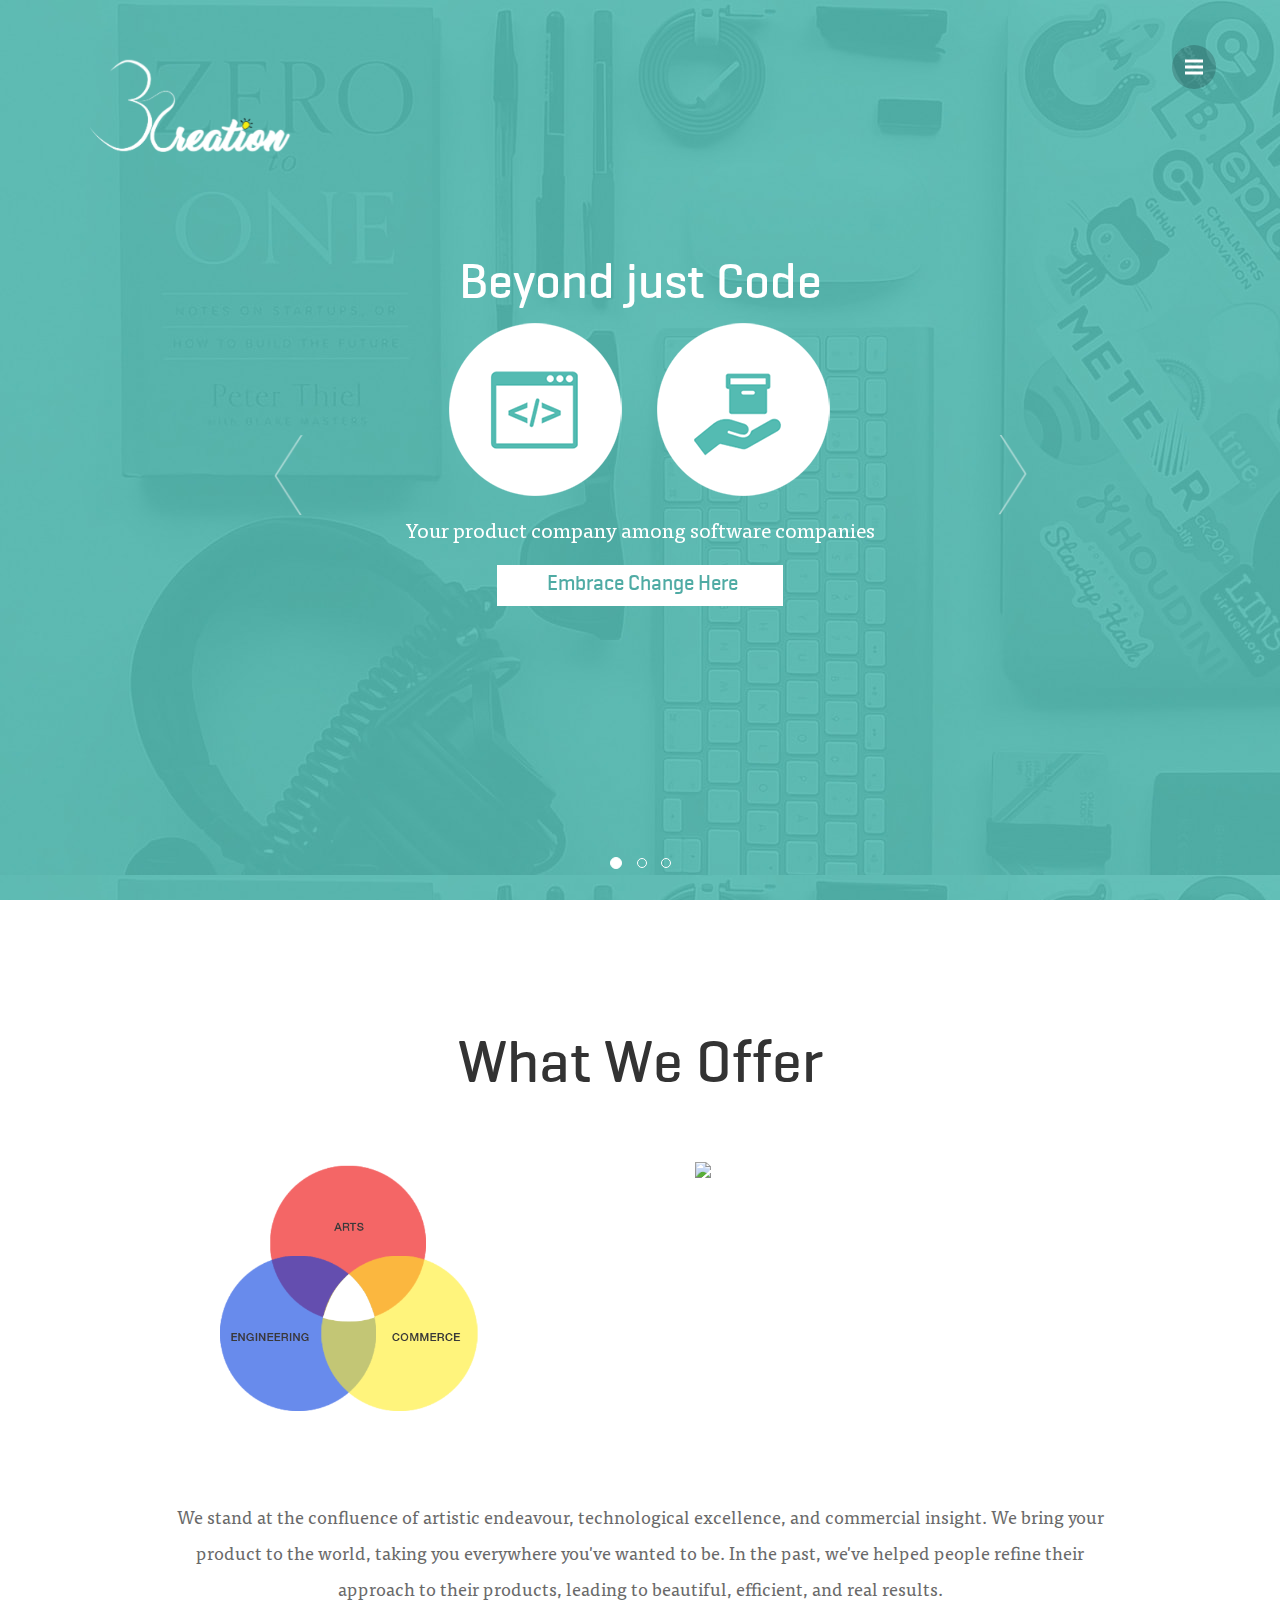
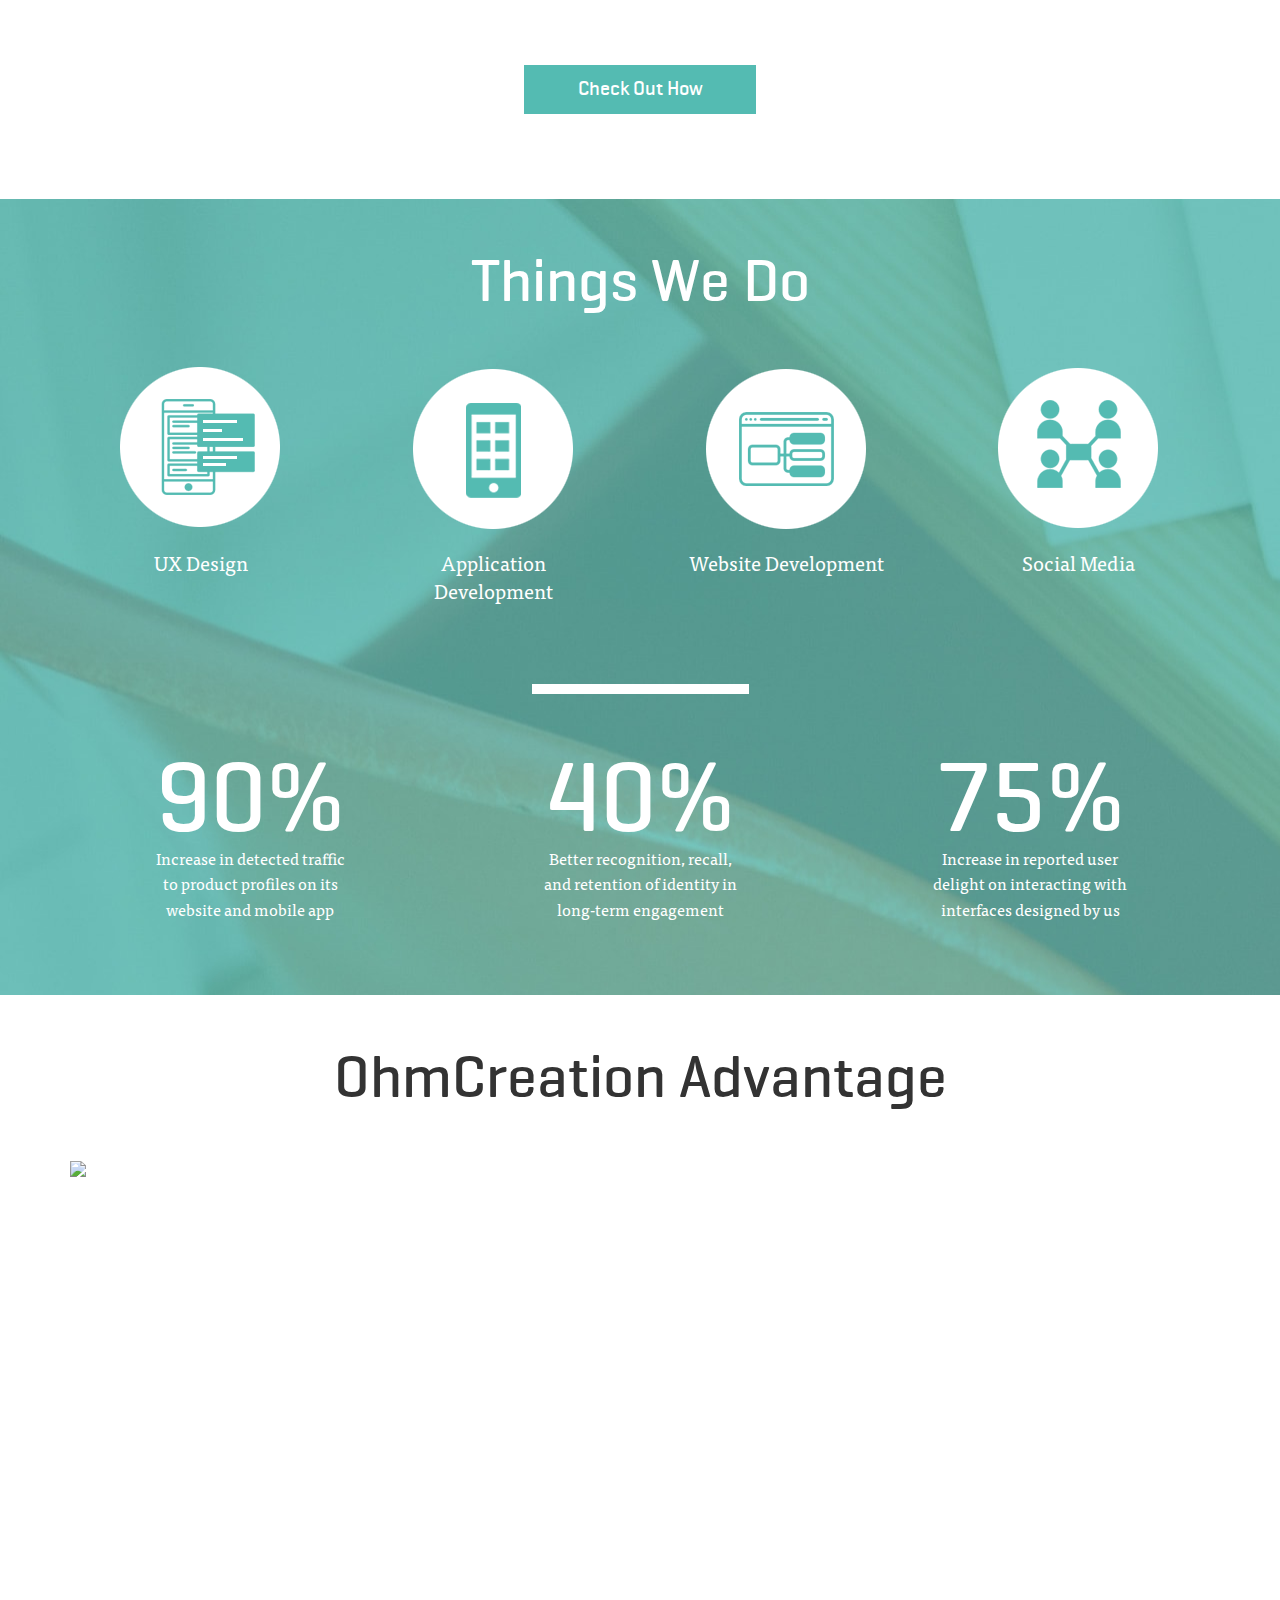
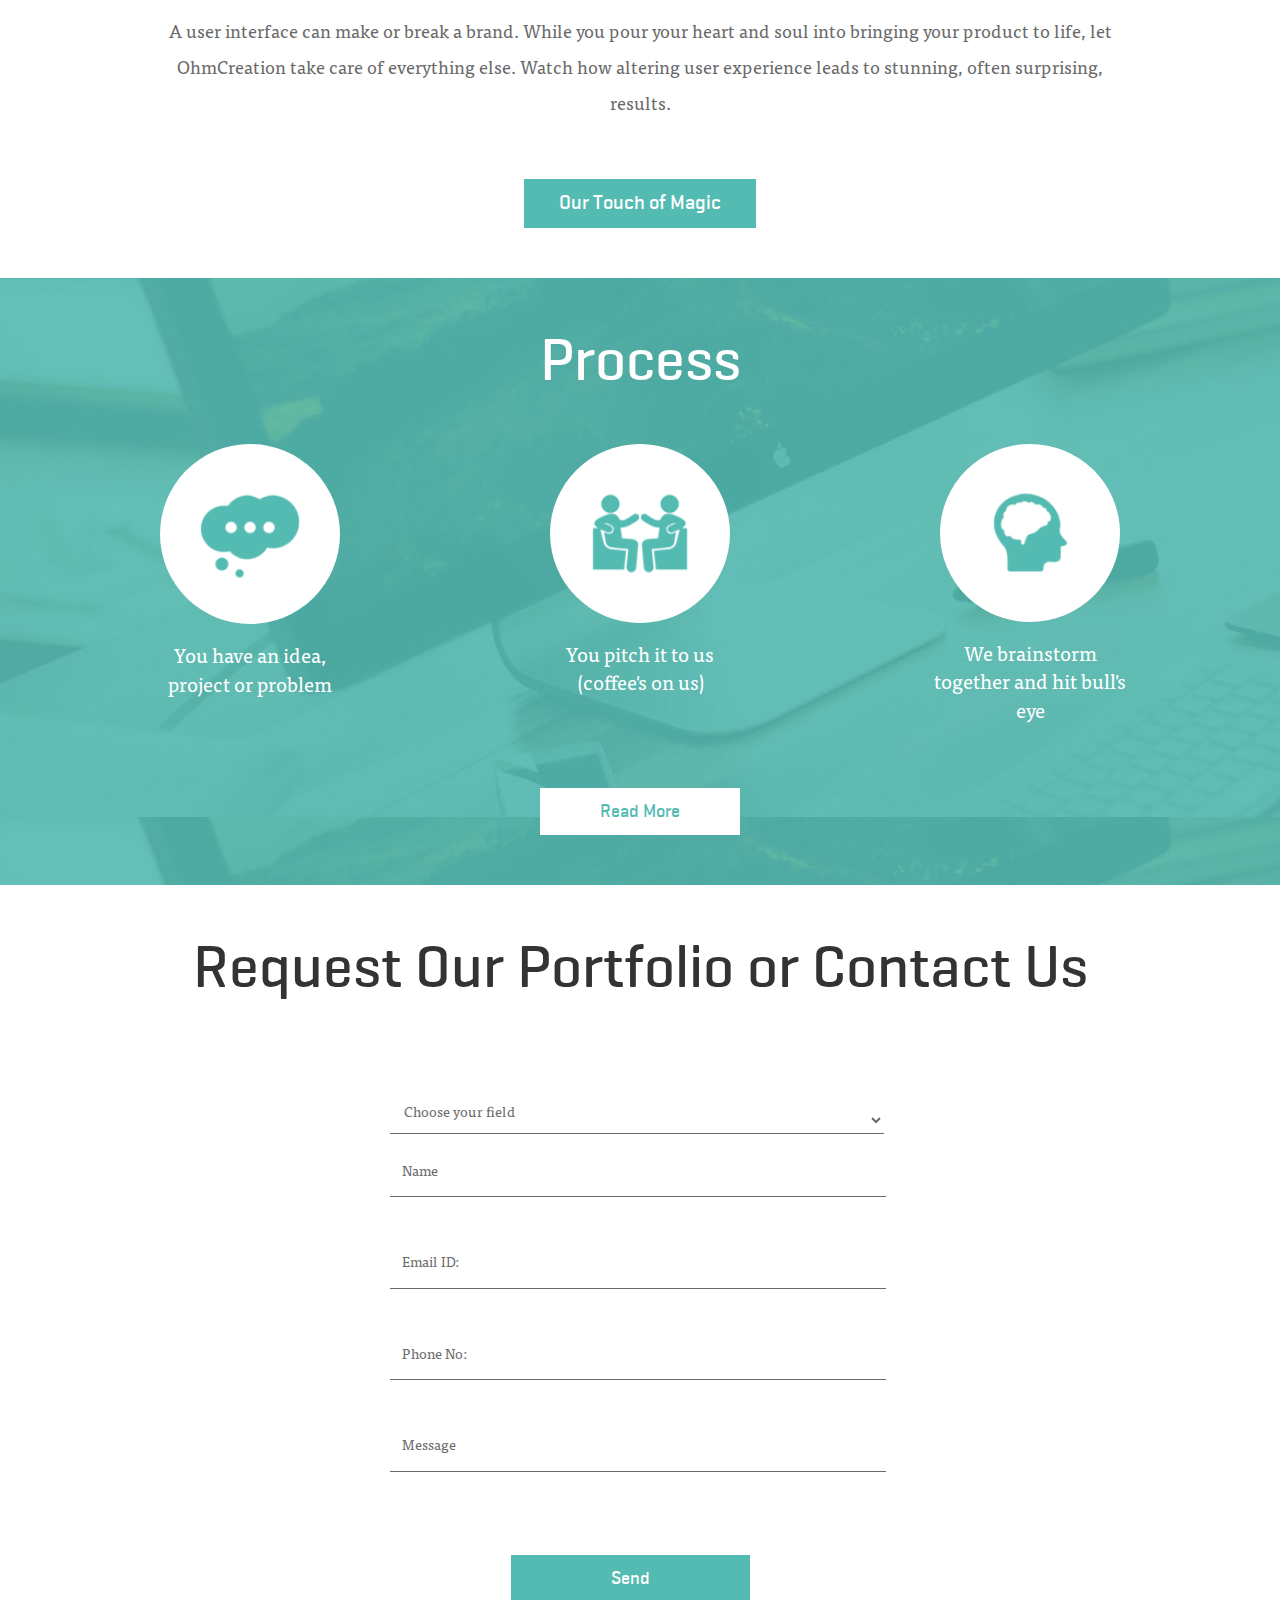
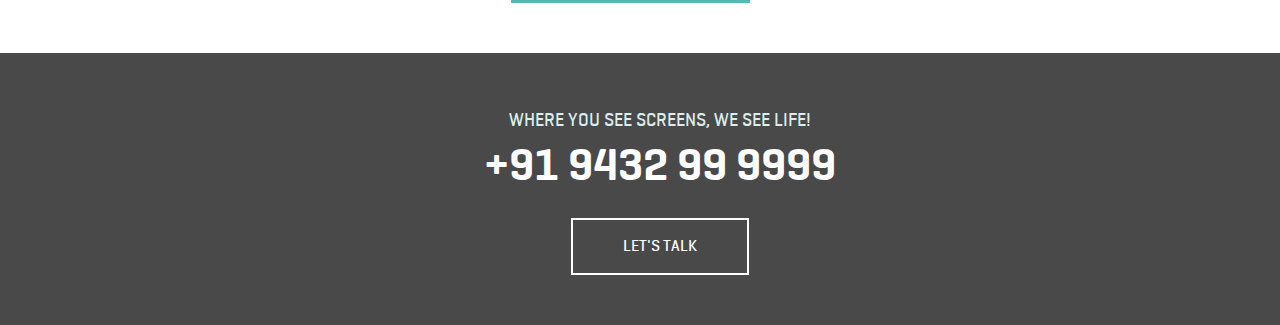
==== index.html @ 8f8025cc "first commit" ====
<!DOCTYPE html>
<html lang="en">
<head>
<meta charset="UTF-8">
<title>OhmCreation | A Leading Web Design and App Development Company in India</title>

<link rel="stylesheet" href="wp-content/themes/webbies/css/bootstrap.min.css">
<link rel="stylesheet" href="wp-content/themes/webbies/style.css">
<script src="wp-content/themes/webbies/js/prefixfree.min.js"></script>
 <meta name="keywords" content="Website Design, web designer in India, website development, web development company in India, logo design company, logo design  E commerce Site,"/>
<meta name="viewport" content="width=device-width, initial-scale=1">
<!--menubar css-->

<!-- All in One SEO Pack 2.4.2 by Michael Torbert of Semper Fi Web Design[63,77] -->
<meta name="description"  content="OhmCreation provides various web services like web design, web development, logo design, graphic design and many more" />

<link rel="canonical" href="index.html" />
<!-- /all in one seo pack -->
<link rel='dns-prefetch' href='http://fonts.googleapis.com/' />
<link rel='dns-prefetch' href='http://s.w.org/' />
<link rel="alternate" type="application/rss+xml" title="OhmCreation &raquo; Feed" href="feed/index.html" />
<link rel="alternate" type="application/rss+xml" title="OhmCreation &raquo; Comments Feed" href="comments/feed/index.html" />
		<script type="text/javascript">
			window._wpemojiSettings = {"baseUrl":"https:\/\/s.w.org\/images\/core\/emoji\/2.3\/72x72\/","ext":".png","svgUrl":"https:\/\/s.w.org\/images\/core\/emoji\/2.3\/svg\/","svgExt":".svg","source":{"concatemoji":"http:\/\/webbies.co\/wp-includes\/js\/wp-emoji-release.min.js?ver=f74a4d88a61c6961a3171651e7a1b7fc"}};
			!function(a,b,c){function d(a){var b,c,d,e,f=String.fromCharCode;if(!k||!k.fillText)return!1;switch(k.clearRect(0,0,j.width,j.height),k.textBaseline="top",k.font="600 32px Arial",a){case"flag":return k.fillText(f(55356,56826,55356,56819),0,0),b=j.toDataURL(),k.clearRect(0,0,j.width,j.height),k.fillText(f(55356,56826,8203,55356,56819),0,0),c=j.toDataURL(),b!==c&&(k.clearRect(0,0,j.width,j.height),k.fillText(f(55356,57332,56128,56423,56128,56418,56128,56421,56128,56430,56128,56423,56128,56447),0,0),b=j.toDataURL(),k.clearRect(0,0,j.width,j.height),k.fillText(f(55356,57332,8203,56128,56423,8203,56128,56418,8203,56128,56421,8203,56128,56430,8203,56128,56423,8203,56128,56447),0,0),c=j.toDataURL(),b!==c);case"emoji4":return k.fillText(f(55358,56794,8205,9794,65039),0,0),d=j.toDataURL(),k.clearRect(0,0,j.width,j.height),k.fillText(f(55358,56794,8203,9794,65039),0,0),e=j.toDataURL(),d!==e}return!1}function e(a){var c=b.createElement("script");c.src=a,c.defer=c.type="text/javascript",b.getElementsByTagName("head")[0].appendChild(c)}var f,g,h,i,j=b.createElement("canvas"),k=j.getContext&&j.getContext("2d");for(i=Array("flag","emoji4"),c.supports={everything:!0,everythingExceptFlag:!0},h=0;h<i.length;h++)c.supports[i[h]]=d(i[h]),c.supports.everything=c.supports.everything&&c.supports[i[h]],"flag"!==i[h]&&(c.supports.everythingExceptFlag=c.supports.everythingExceptFlag&&c.supports[i[h]]);c.supports.everythingExceptFlag=c.supports.everythingExceptFlag&&!c.supports.flag,c.DOMReady=!1,c.readyCallback=function(){c.DOMReady=!0},c.supports.everything||(g=function(){c.readyCallback()},b.addEventListener?(b.addEventListener("DOMContentLoaded",g,!1),a.addEventListener("load",g,!1)):(a.attachEvent("onload",g),b.attachEvent("onreadystatechange",function(){"complete"===b.readyState&&c.readyCallback()})),f=c.source||{},f.concatemoji?e(f.concatemoji):f.wpemoji&&f.twemoji&&(e(f.twemoji),e(f.wpemoji)))}(window,document,window._wpemojiSettings);
		</script>
		<style type="text/css">
img.wp-smiley,
img.emoji {
	display: inline !important;
	border: none !important;
	box-shadow: none !important;
	height: 1em !important;
	width: 1em !important;
	margin: 0 .07em !important;
	vertical-align: -0.1em !important;
	background: none !important;
	padding: 0 !important;
}
</style>
<link rel='stylesheet' id='contact-form-7-css'  href='wp-content/plugins/contact-form-7/includes/css/styles.css%3Fver=4.9.1.css' type='text/css' media='all' />
<link rel='stylesheet' id='twentyfourteen-lato-css'  href='https://fonts.googleapis.com/css?family=Lato%3A300%2C400%2C700%2C900%2C300italic%2C400italic%2C700italic&#038;subset=latin%2Clatin-ext' type='text/css' media='all' />
<link rel='stylesheet' id='genericons-css'  href='wp-content/plugins/jetpack/_inc/genericons/genericons/genericons.css%3Fver=3.1.css' type='text/css' media='all' />
<link rel='stylesheet' id='twentyfourteen-style-css'  href='wp-content/themes/webbies/style.css%3Fver=f74a4d88a61c6961a3171651e7a1b7fc.css' type='text/css' media='all' />
<!--[if lt IE 9]>
<link rel='stylesheet' id='twentyfourteen-ie-css'  href='http://webbies.co/wp-content/themes/webbies/css/ie.css?ver=20131205' type='text/css' media='all' />
<![endif]-->
<script type='text/javascript' src='http://webbies.co/wp-includes/js/jquery/jquery.js?ver=1.12.4'></script>
<script type='text/javascript' src='http://webbies.co/wp-includes/js/jquery/jquery-migrate.min.js?ver=1.4.1'></script>
<link rel='https://api.w.org/' href='wp-json/index.html' />
<link rel="EditURI" type="application/rsd+xml" title="RSD" href="xmlrpc.php%3Frsd" />
<link rel="wlwmanifest" type="application/wlwmanifest+xml" href="http://webbies.co/wp-includes/wlwmanifest.xml" /> 

<link rel='shortlink' href='index.html' />
<link rel="alternate" type="application/json+oembed" href="wp-json/oembed/1.0/embed%3Furl=http%253A%252F%252Fwebbies.co%252F" />
<link rel="alternate" type="text/xml+oembed" href="wp-json/oembed/1.0/embed%3Furl=http%253A%252F%252Fwebbies.co%252F&amp;format=xml" />
<script type="text/javascript">
(function(url){
	if(/(?:Chrome\/26\.0\.1410\.63 Safari\/537\.31|WordfenceTestMonBot)/.test(navigator.userAgent)){ return; }
	var addEvent = function(evt, handler) {
		if (window.addEventListener) {
			document.addEventListener(evt, handler, false);
		} else if (window.attachEvent) {
			document.attachEvent('on' + evt, handler);
		}
	};
	var removeEvent = function(evt, handler) {
		if (window.removeEventListener) {
			document.removeEventListener(evt, handler, false);
		} else if (window.detachEvent) {
			document.detachEvent('on' + evt, handler);
		}
	};
	var evts = 'contextmenu dblclick drag dragend dragenter dragleave dragover dragstart drop keydown keypress keyup mousedown mousemove mouseout mouseover mouseup mousewheel scroll'.split(' ');
	var logHuman = function() {
		var wfscr = document.createElement('script');
		wfscr.type = 'text/javascript';
		wfscr.async = true;
		wfscr.src = url + '&r=' + Math.random();
		(document.getElementsByTagName('head')[0]||document.getElementsByTagName('body')[0]).appendChild(wfscr);
		for (var i = 0; i < evts.length; i++) {
			removeEvent(evts[i], logHuman);
		}
	};
	for (var i = 0; i < evts.length; i++) {
		addEvent(evts[i], logHuman);
	}
})('//webbies.co/?wordfence_lh=1&hid=3DB948949E3917E72BF7FA44C4970F56');
</script>		<style type="text/css">.recentcomments a{display:inline !important;padding:0 !important;margin:0 !important;}</style>
		<!-- BEGIN GADWP v5.1.2.2 Universal Analytics - https://deconf.com/google-analytics-dashboard-wordpress/ -->
<script>
(function(i,s,o,g,r,a,m){i['GoogleAnalyticsObject']=r;i[r]=i[r]||function(){
	(i[r].q=i[r].q||[]).push(arguments)},i[r].l=1*new Date();a=s.createElement(o),
	m=s.getElementsByTagName(o)[0];a.async=1;a.src=g;m.parentNode.insertBefore(a,m)
})(window,document,'script','https://www.google-analytics.com/analytics.js','ga');
  ga('create', 'UA-75314794-1', 'auto');
  ga('send', 'pageview');
</script>
<!-- END GADWP Universal Analytics -->
<link rel="stylesheet" href="wp-content/themes/webbies/css/responsive.css">
<link rel="stylesheet" href="wp-content/themes/webbies/css/navbar.css">

<script>
  (function(i,s,o,g,r,a,m){i['GoogleAnalyticsObject']=r;i[r]=i[r]||function(){
  (i[r].q=i[r].q||[]).push(arguments)},i[r].l=1*new Date();a=s.createElement(o),
  m=s.getElementsByTagName(o)[0];a.async=1;a.src=g;m.parentNode.insertBefore(a,m)
  })(window,document,'script','//www.google-analytics.com/analytics.js','ga');

  ga('create', 'UA-75314794-1', 'auto');
  ga('send', 'pageview');

</script>

</head>

<body>
<header>
  <nav class="navbar navbar-default navbar-fixed-top" role="navigation">
    <div class="navbar-header"> <a class="navbar-brand" href="index.html"><img src="wp-content/uploads/2016/03/logo-min.png" style="width: 200px;"></a> </div>
    <div class="container ">
      <div id="collapse">
	   <ul class="cd-primary-nav">
		<a href="index.html"><img src="wp-content/uploads/2016/03/grenn_logo-min.png" style="width: 200px;"></img></a>
         <li><a href="index.html">Home</a></li>
			<li><a href="what-we-offer/index.html">What we offer</a></li>
			<!-- <li><a href="http://webbies.co/advantage/">OhmCreation advantage</a></li> -->
			<li><a href="index.html%3Fp=6.html">Our Process</a></li>
			<!--<li><a href="testimonials.html">Testimonials</a></li>-->
			<li><a href="contact/index.html">Contact</a></li>
        </ul>
      </div>
    </div>
  </nav>
  <div id="myCarousel" class="carousel carou slide" data-ride="carousel" data-interval="false" >
      <!-- Indicators -->
      <ol class="carousel-indicators">
        <li data-target="#myCarousel" data-slide-to="0" class="active"></li>
        <li data-target="#myCarousel" data-slide-to="1"></li>
        <li data-target="#myCarousel" data-slide-to="2"></li>
      </ol>
      <div class="carousel-inner fullheight" role="listbox">
        <div class="item active">
            
            
            <div class="intro">
            <div class="intro-body">
          <div class="container">
            <div class="carousel-caption">
              <h1 class="soan1">Beyond just Code</h1>
                <img class="second-slide dis_b2" src="wp-content/uploads/2016/03/icon1-min.png" alt="Second slide"> &nbsp;&nbsp;&nbsp;&nbsp;&nbsp; <img class="second-slide dis_b2" src="wp-content/uploads/2016/03/icon2-min.png" alt="Second slide">
                
        <img src="wp-content/uploads/2016/03/icon1_m-min.png" style="width: 200px;" class="second-slide dis_n2" >
        <img src="wp-content/uploads/2016/03/icon2_m-min.png" style="width: 200px;" class="second-slide dis_n2" >
              
              <p class="top">Your product company among software companies</p>
              <p class="top"><a class="button" href="what-we-offer/index.html" role="button"><span class="btnText">Embrace Change Here</span></a></p>
              
              </div>
              </div>
            </div>
          </div>
          
          
          
          
        </div>
        <div class="item">
         
          <div class="container">
            <div class="carousel-caption">
              <h1 class="soan1">Moulded with Love</h1>
               <img class="second-slide dis_b2" src="wp-content/uploads/2016/03/2slider_icon-min.png" alt="Second slide">
               <img class="second-slide dis_n2" src="wp-content/uploads/2016/03/2slider_icon_m-min.png" alt="Second slide">
              <p class="top">Every pixel combines bespoke design and sleek tech</p>
              <p class="top"><a class="button" href="http://webbies.co/advantage/" role="button"><span class="btnText">Take a Sneak Peak</span></a></p>
            </div>
          </div>
        </div>
        <div class="item">
         
          <div class="container">
            <div class="carousel-caption">
              <h1 class="soan1">This is Where Magic Happens</h1>
               <img class="second-slide" src="wp-content/uploads/2016/03/3slider_icon-min.png" alt="Second slide">
              <p class="top">Design that enriches lives and experiences</p>
             <p class="top"><a class="button" href="index.html%3Fp=6.html" role="button"><span class="btnText">See How It's Done</span></a></p>
            </div>
          </div>
        </div>
      </div>
<!--      <a class="left carousel-control" href="#myCarousel" role="button" data-slide="prev">
        <span class="glyphicon glyphicon-chevron-left" aria-hidden="true"></span>
        <span class="sr-only"><img src="images/left_ar.png" class="img-responsive"></span>
      </a>
      <a class="right carousel-control" href="#myCarousel" role="button" data-slide="next">
        <span class="glyphicon glyphicon-chevron-right" aria-hidden="true"></span>
        <span class="sr-only"><img src="images/right_ar.png" class="img-responsive"></span>
      </a>
      -->
      
      <a class="left carousel-control dis_b dis_nn" href="index.html#myCarousel" role="button" data-slide="prev"> <span class="glyphicon glyphicon-chevron-left"><img src="wp-content/uploads/2016/03/left_ar-min.png" class="img-responsive"></span> </a> <a class="right carousel-control dis_b dis_nn" href="index.html#myCarousel" role="button" data-slide="next"> <span class="glyphicon glyphicon-chevron-right"> <img src="wp-content/uploads/2016/03/right_ar-min.png" class="img-responsive"></span> </a> </div>
    </div>
  <!--<div class="carousel fade" data-ride="carousel" id="featured" data-interval="false">
    <ol class="carousel-indicators">
    </ol>
    <div class="carousel-inner fullheight ">
      <div class="item active"> <img src="images/carousel-exoticanimals.jpg" alt="webbies">
        <div class="col-md-12 col-sm-12 col-xs-12 icon_div ">
          <ul class="ne_top">
            <div class="container top soan1 contaer">Beyond just Code</div>
            <div class="container contaer top9 dis_b">
              <div class="col-md-2 col-sm-2 col-xs-2 icn1"></div>
              <div class="col-md-4 col-sm-4 col-xs-4 icn1"><img src="images/icon1.png" class="img-responsive"></div>
              <div class="col-md-4 col-sm-4 col-xs-4 icn1"><img src="images/icon2.png" class="img-responsive"></div>
              <div class="col-md-2 col-sm-2 col-xs-2 icn1"></div>
            </div>
            <div class="container top dis_n">
              <div class="col-md-2 col-sm-2 col-xs-2 icn1"></div>
              <div class="col-md-4 col-sm-4 col-xs-4 icn1"><img src="images/icon1_m.png" class="img-responsive"></div>
              <div class="col-md-4 col-sm-4 col-xs-4 icn1"><img src="images/icon2_m.png" class="img-responsive"></div>
              <div class="col-md-2 col-sm-2 col-xs-2 icn1"></div>
            </div>
            <div class="container top9 soan contaer">Your product company among software companies</div>
            <div class="container top9">
              <button class="button">
              <a href="our_process.html"><span class="btnText">Have a Look</span></a>
              </button>
            </div>
          </ul>
        </div>
      </div>
      <div class="item"> <img src="images/carousel-exoticanimals.jpg" alt="Mission">
        <div class="col-md-12 col-sm-12 col-xs-12 icon_div ">
          <ul class="ne_top">
            <div class="container top soan1 contaer">Moulded with Love</div>
            <div class="container contaer top9 dis_b">
              <div class="col-md-12 col-sm-12 col-xs-12 icn1"><img src="images/2slider_icon.png" class="img-responsive"></div>
            </div>
            <div class="container top dis_n">
              <div class="col-md-12 col-sm-12 col-xs-12 icn1"><img src="images/2slider_icon_m.png" class="img-responsive"></div>
            </div>
            <div class="container top9 soan contaer">Every pixel combines bespoke design and sleek tech</div>
            <div class="container top9">
              <button class="button">
              <a href="our_process.html"><span class="btnText">Have a Look</span></a>
              </button>
            </div>
          </ul>
        </div>
      </div>
      <div class="item"> <img src="images/carousel-exoticanimals.jpg" alt="Mission">
        <div class="col-md-12 col-sm-12 col-xs-12 icon_div ">
          <ul class="ne_top">
            <div class="container top soan1 contaer">This is Where Magic Happens</div>
            <div class="container contaer top9 dis_b">
              <div class="col-md-12 col-sm-12 col-xs-12 icn1"><img src="images/3slider_icon.png" class="img-responsive"></div>
            </div>
            <div class="container top dis_n">
              <div class="col-md-12 col-sm-12 col-xs-12 icn1"><img src="images/3slider_icon_m.png" class="img-responsive"></div>
            </div>
            <div class="container top9 soan contaer">Design that enriches lives and experiences</div>
            <div class="container top9">
              <button class="button">
              <a href="our_process.html"><span class="btnText">Have a Look</span></a>
              </button>
            </div>
          </ul>
        </div>
      </div>
      <!-- <div class="item"><img src="images/carousel-vaccinations.jpg" alt="Vaccinations"></div>
      <div class="item"><img src="images/carousel-fish.jpg" alt="Fish"></div>
      <div class="item"><img src="images/carousel-exoticanimals.jpg" alt="Exotic Animals"></div>
    </div>
    <a class="left carousel-control dis_b" href="#featured" role="button" data-slide="prev"> <span class="glyphicon glyphicon-chevron-left"><img src="images/left_ar.png" class="img-responsive"></span> </a> <a class="right carousel-control dis_b" href="#featured" role="button" data-slide="next"> <span class="glyphicon glyphicon-chevron-right"> <img src="images/right_ar.png" class="img-responsive"></span> </a> </div>-->
</header>
<div style="clear:both;"></div>
<div class="main">
  <div class="page" id="mission">
    <div class="content container">
      <h2>What We Offer</h2>
      <div class="row top3">
        <div class="col-md-6 col-sm-6"> <img src="wp-content/uploads/2016/03/trangle-min.png" class="img-responsive center-block offer"> </div>
        <div class="col-md-6 col-sm-6"> <img src="http://businesstc.com/wp-content/uploads/2017/01/screens.png" class="img-responsive center-block offer"> </div>
        <div class="col-md-12 top">
          <p class="offer_text top">We stand at the confluence of artistic endeavour, technological excellence, and commercial insight. We bring your product to the world, taking you everywhere you've wanted to be. In the past, we've helped people refine their approach to their products, leading to beautiful, efficient, and real results. </p>
        </div>
        <div class="col-md-12 offer_btn top5">
          <a href="what-we-offer/index.html"><button class="button2">
          <span class="btnTextWhite">Check Out How</span>
          </button></a>
        </div>
      </div>
    </div>
  </div>
  <div class="page" id="services">
    <div class="content container">
      <h2>Things We Do</h2>
      <div class="row">
        <article class="service col-md-3 col-sm-3 col-xs-6"> 
          <!--	<span class="perc">80%</span>--> 
          <img class="img-responsive center-block btmm" src="wp-content/uploads/2016/03/13-min.png" alt="Icon"> 
          <!-- <h3>Exotic Pets</h3>-->
          <p class="testim soan cor_with">UX 
            Design</p>
        </article>
        <article class="service col-md-3 col-sm-3 col-xs-6"> 
          <!-- <span class="perc">60%</span>--> 
          <img class="img-responsive center-block btmm" src="wp-content/uploads/2016/03/14-min.png" alt="Icon"> 
          <!-- <h3>Grooming</h3>-->
          <p class="testim soan cor_with">Application 
            Development</p>
        </article>
        <article class="service col-md-3 col-sm-3 col-xs-6"> 
          <!--<span class="perc">90%</span>--> 
          <img class="img-responsive center-block btmm" src="wp-content/uploads/2016/03/15-min.png" alt="Icon"> 
          <!-- <h3>GeneralHealth</h3>-->
          <p class="testim soan cor_with">Website
            Development</p>
        </article>
        <article class="service col-md-3 col-sm-3 col-xs-6"> 
          <!--<span class="perc">90%</span>--> 
          <img class="img-responsive center-block btmm" src="wp-content/uploads/2016/03/16-min.png" alt="Icon"> 
          <!-- <h3>GeneralHealth</h3>-->
          <p class="testim soan cor_with">Social 
            Media</p>
        </article>
      </div>
      <div class="row"> <img src="wp-content/uploads/2016/03/line2-min.png" class="img-responsive center-block top5"> </div>
      <!-- <h2>Services</h2>-->
      <div class="row">
        <article class="service col-md-4 col-sm-4 col-xs-12"> <span class="perc">90%</span> 
          <!--<img class="icon" src="images/icon-exoticpets.svg" alt="Icon">--> 
          <!-- <h3>Exotic Pets</h3>-->
          <p class="soan soan2 cor_with">Increase in detected traffic to product profiles on its website and mobile app </p>
        </article>
        <article class="service col-md-4 col-sm-4 col-xs-12"> <span class="perc">40%</span> 
          <!-- <img class="icon" src="images/icon-grooming.svg" alt="Icon">--> 
          <!-- <h3>Grooming</h3>-->
          <p class="soan soan2 cor_with">Better recognition, recall, and retention of identity in long-term engagement</p>
        </article>
        <article class="service col-md-4 col-sm-4 col-xs-12"> <span class="perc">75%</span> 
          <!--<img class="icon" src="images/icon-health.svg" alt="Icon">--> 
          <!-- <h3>GeneralHealth</h3>-->
          <p class="soan soan2 cor_with">Increase in reported user delight on interacting with interfaces designed by us</p>
        </article>
      </div>
    </div>
  </div>
  <div class="page" id="staff">
    <div class="content container">
      <h2>OhmCreation Advantage</h2>
      <div class="row">
        <div class="col-md-12 col-sm-12 top dis_b"> <img src="https://moki.com/wp-content/uploads/2014/12/iOSAndroidDevices.png" class="img-responsive center-block advntg"> </div>
        <div class="col-md-6 col-sm-6 top dis_n"> <img src="wp-content/uploads/2016/03/mobl-min.png" class="img-responsive center-block">
          <h2 class="advntg_h">Android</h2>
        </div>
        
        <div class="col-md-6 col-sm-6 top dis_n"> <img src="wp-content/uploads/2016/03/ph2-min.png" class="img-responsive center-block">
          <h2 class="advntg_h">iOS</h2>
        </div>
        <div class="col-md-12">
          <p class="offer_text top5">A user interface can make or break a brand. While you pour your heart and soul into bringing your product to life, let OhmCreation take care of everything else. Watch how altering user experience leads to stunning, often surprising, results.</p>
        </div>
        <div class="col-md-12 offer_btn top">
         <a href="http://webbies.co/advantage/"><button class="button2">
          <span class="btnTextWhite">Our Touch of Magic</span>	  
          </button></a>
        </div>
      </div>
    </div>
  </div>
  <div class="page testimonials" id="mission">
    <div class="content container"> 
    <h2>Process</h2>
      <!-- <h2>Services</h2>-->
      <div class="row">
        <article class="service col-md-4 col-sm-4 col-xs-12"> 
          <!--	<span class="perc">80%</span>--> 
          <img class="icon" src="wp-content/uploads/2016/03/icon_tes-min.png" alt="Icon"> 
          <!-- <h3>Exotic Pets</h3>-->
          <p class="testim soan cor_with btmm_tp">You have an idea, 
            project or problem</p>
        </article>
        <article class="service col-md-4 col-sm-4 col-xs-12"> 
          <!-- <span class="perc">60%</span>--> 
          <img class="icon" src="wp-content/uploads/2016/03/icon_tes2-min.png" alt="Icon"> 
          <!-- <h3>Grooming</h3>-->
          <p class="testim soan cor_with btmm_tp">You pitch it to us
            (coffee's on us)</p>
        </article>
        <article class="service col-md-4 col-sm-4 col-xs-12"> 
          <!--<span class="perc">90%</span>--> 
          <img class="icon" src="wp-content/uploads/2016/03/icon_tes3-min.png" alt="Icon"> 
          <!-- <h3>GeneralHealth</h3>-->
          <p class="testim soan cor_with btmm_tp">We brainstorm together
            and hit bull's eye</p>
        </article>
      </div>
      <div class="col-md-12 contc2">
        <a href="index.html%3Fp=6.html"><button class="button4">Read More</button></a>
        <!-- <input type="submit" name="submit" id="submit" value="Have a Look" class="button4">--> 
      </div>
    </div>
  </div>
</div>
<!-- main --> 

<!--<div class="page" id="staff">
  <div class="content container">
    <h2>Our Team</h2>
    <div class="row">
      <div class="col-md-12 col-sm-12 top"> <img src="images/team.png" class="img-responsive center-block advntg"> </div>
      <div class="col-md-12 top">
        <p class="offer_text top5">We are a compact team of individuals who are intensely motivated to transform and improve
          product experiences. Our aim is to partner with you and assist you in showcasing your best to the world. </p>
      </div>
    </div>
  </div>
</div>-->
<div class="page" id="contact">
  <div class="container">
    <h2>Request Our Portfolio or Contact Us</h2>
    <div class="contc">
      <div role="form" class="wpcf7" id="wpcf7-f16-o1" lang="en-US" dir="ltr">
<div class="screen-reader-response"></div>
<form action="index.html#wpcf7-f16-o1" method="post" class="wpcf7-form" novalidate="novalidate">
<div style="display: none;">
<input type="hidden" name="_wpcf7" value="16" />
<input type="hidden" name="_wpcf7_version" value="4.9.1" />
<input type="hidden" name="_wpcf7_locale" value="en_US" />
<input type="hidden" name="_wpcf7_unit_tag" value="wpcf7-f16-o1" />
<input type="hidden" name="_wpcf7_container_post" value="0" />
</div>
<div class="col-lg-12 top3">
<div class="form-group">
<span class="wpcf7-form-control-wrap Chosefield"><select name="Chosefield" class="wpcf7-form-control wpcf7-select wpcf7-validates-as-required" id="location" aria-required="true" aria-invalid="false"><option value="Choose your field">Choose your field</option><option value="Portfolio">Portfolio</option><option value="Contact">Contact</option></select></span></p></div>
<div class="form-group">
<div class="input-group">
              <span class="wpcf7-form-control-wrap yourname"><input type="text" name="yourname" value="" size="40" class="wpcf7-form-control wpcf7-text wpcf7-validates-as-required form_control frmcr" id="InputName" aria-required="true" aria-invalid="false" placeholder="Name" /></span><br />
              <span class="input_group_addon"></span> </div>
</p></div>
<div class="form-group">
<div class="input-group">
              <span class="wpcf7-form-control-wrap email"><input type="email" name="email" value="" size="40" class="wpcf7-form-control wpcf7-text wpcf7-email wpcf7-validates-as-required wpcf7-validates-as-email form_control frmcr" id="InputEmailFirst" aria-required="true" aria-invalid="false" placeholder="Email ID:" /></span><br />
              <span class="input_group_addon"></span> </div>
</p></div>
<div class="form-group">
<div class="input-group">
              <span class="wpcf7-form-control-wrap phone"><input type="number" name="phone" value="" class="wpcf7-form-control wpcf7-number wpcf7-validates-as-required wpcf7-validates-as-number form_control frmcr" id="Inputphone" aria-required="true" aria-invalid="false" placeholder="Phone No:" /></span><br />
              <span class="input_group_addon"></span> </div>
</p></div>
<div class="form-group">
<div class="input-group">
              <span class="wpcf7-form-control-wrap message"><input type="text" name="message" value="" size="40" class="wpcf7-form-control wpcf7-text wpcf7-validates-as-required form_control frmcr" id="InputEmailSecond" aria-required="true" aria-invalid="false" placeholder="Message" /></span><br />
              <span class="input_group_addon"></span> </div>
</p></div>
<p>          <!--
<div class="form-group">
<div class="input-group">
                        <textarea name="InputMessage" id="InputMessage" class="form_control" placeholder="Massage:" rows="5" required></textarea><br />
                        <span class="input_group_addon"></span></span>
                    </div>
</p></div>
<p>--></p>
<div class="col-md-12 contc2">
           <input type="submit" value="Send" class="wpcf7-form-control wpcf7-submit frm_button" id="submit" />
          </div>
</p></div>
<div class="wpcf7-response-output wpcf7-display-none"></div></form></div>    </div>
  </div>
</div>
<footer>
  <div class="container ft_3">
    <ul>
      <li class="ft_1">WHERE YOU SEE SCREENS, WE SEE LIFE!</li>
      <li class="ft_2"><a href="tel:+919432999999">+91 9432 99 9999</a></li>
      <li class="top">
        <button class="bttn3">LET'S TALK<!--<a href="tel:+91 9836159218"> </a>--></button>
      </li>
    </ul>
  </div>
</footer>
     <div class="cd-overlay-nav">
		<span></span>
	</div> <!-- cd-overlay-nav -->

	<div class="cd-overlay-content">
		<span></span>
	</div> <!-- cd-overlay-content -->

	<a href="index.html#0" class="cd-nav-trigger">Menu<span class="cd-icon"></span></a>
<script src="wp-content/themes/webbies/js/jquery.min.js"></script>
<script src="wp-content/themes/webbies/js/bootstrap.min.js"></script>
<script src="wp-content/themes/webbies/js/myscript.js"></script>
<!--menubar js-->
<!--<script src="js/jquery-2.1.1.js"></script>-->
<script src="wp-content/themes/webbies/js/velocity.min.js"></script>
<script src="wp-content/themes/webbies/js/main.js"></script>
<script>
$(document).ready(function(){

	$(".Isactive").click(function(){
		if($(this).attr("src") == "http://webbies.co/wp-content/themes/webbies/images/startup.png")
		{
			$(this).attr("src","http://webbies.co/wp-content/themes/webbies/images/process_corporate.png")
			$(".Isactive2").attr("src","http://webbies.co/wp-content/themes/webbies/images/process_corporate2.png")
		}
		else
		{
			$(this).attr("src","http://webbies.co/wp-content/themes/webbies/images/startup.png")
			$(".Isactive2").attr("src","http://webbies.co/wp-content/themes/webbies/images/corporate.png")
		}
	})
	$(".Isactive2").click(function(){
	
		if($(this).attr("src") == "http://webbies.co/wp-content/themes/webbies/images/process_corporate2.png")
		{
			$(this).attr("src","http://webbies.co/wp-content/themes/webbies/images/corporate.png")
			$(".Isactive").attr("src","http://webbies.co/wp-content/themes/webbies/images/startup.png")
		}
		else
		{
			$(this).attr("src","http://webbies.co/wp-content/themes/webbies/images/process_corporate2.png")
			$(".Isactive").attr("src","http://webbies.co/wp-content/themes/webbies/images/process_corporate.png")
		}

		
			
	})
	$('ul#mainNav li a').click(function(){
		$('.content').hide();
		$('#'+$(this).data('content')).fadeIn(1000);
	});
    function fadeInFirstContent(){
        $('#content-wrap1').fadeIn(1000);
    
    }
    fadeInFirstContent();
})
 
</script>
<script type='text/javascript'>
/* <![CDATA[ */
var wpcf7 = {"apiSettings":{"root":"http:\/\/webbies.co\/wp-json\/contact-form-7\/v1","namespace":"contact-form-7\/v1"},"recaptcha":{"messages":{"empty":"Please verify that you are not a robot."}}};
/* ]]> */
</script>
<script type='text/javascript' src='wp-content/plugins/contact-form-7/includes/js/scripts.js%3Fver=4.9.1'></script>
<script type='text/javascript' src='wp-content/themes/webbies/js/functions.js%3Fver=20150315'></script>
<script type='text/javascript' src='http://webbies.co/wp-includes/js/wp-embed.min.js?ver=f74a4d88a61c6961a3171651e7a1b7fc'></script>
</body>
</html>
---- wp-content/themes/webbies/style.css ----
/*Theme Name: Webbies */
@import url(http://fonts.googleapis.com/css?family=Open+Sans:400,300,700,800|Roboto+Slab:400,100,300,700);
@font-face {
	font-family: 'geogrotesque-medium-webfont';
	src: url(fonts/geogrotesque-medium-webfont.otf);
	src: url(fonts/geogrotesque-medium-webfont.eot) format("embedded-opentype"), url(fonts/geogrotesque-medium-webfont.woff2.html) format("woff2"), url(fonts/geogrotesque-medium-webfont.woff) format("woff"), url(fonts/geogrotesque-medium-webfont.ttf) format("truetype"), url(fonts/geogrotesque-medium-webfont.svg) format("svg")
}
@font-face {
	font-family: 'Georgia';
	src: url(fonts/Georgia.otf);
	src: url(fonts/Georgia.eot) format("embedded-opentype"), url(fonts/Georgia.woff2.html) format("woff2"), url(fonts/Georgia.woff) format("woff"), url(fonts/Georgia.ttf) format("truetype"), url(fonts/Georgia.svg) format("svg")
}
@font-face {
	font-family: 'geogrotesque-light-webfont';
	src: url(fonts/geogrotesque-light-webfont.otf);
	src: url(fonts/geogrotesque-light-webfont.eot) format("embedded-opentype"), url(fonts/geogrotesque-light-webfont.woff2.html) format("woff2"), url(fonts/geogrotesque-light-webfont.woff) format("woff"), url(fonts/geogrotesque-light-webfont.ttf) format("truetype"), url(fonts/geogrotesque-light-webfont.svg) format("svg")
}
@font-face {
	font-family: 'geogrotesque-semibold-webfont';
	src: url(fonts/geogrotesque-semibold-webfont.otf);
	src: url(fonts/geogrotesque-semibold-webfont.eot) format("embedded-opentype"), url(fonts/geogrotesque-semibold-webfont.woff2.html) format("woff2"), url(fonts/geogrotesque-semibold-webfont.woff) format("woff"), url(fonts/geogrotesque-semibold-webfont.ttf) format("truetype"), url(fonts/geogrotesque-semibold-webfont.svg) format("svg")
}
@font-face {
	font-family: 'tisa';
	src: url(fonts/tisa.otf);
	src: url(fonts/tisa.eot) format("embedded-opentype"), url(fonts/tisa.woff2.html) format("woff2"), url(fonts/tisa.woff) format("woff"), url(fonts/tisa.ttf) format("truetype"), url(fonts/tisa.svg) format("svg")
}
@font-face {
	font-family: 'tisapro';
	src: url(fonts/tisapro.otf);
	src: url(fonts/tisapro.eot) format("embedded-opentype"), url(fonts/tisapro.woff2.html) format("woff2"), url(fonts/tisapro.woff) format("woff"), url(fonts/tisapro.ttf) format("truetype"), url(fonts/tisapro.svg) format("svg")
}
body {
	font-family: geogrotesque-medium-webfont;
	font-weight: 300;
	font-size: 2em;
	position: relative;
	overflow-x: hidden
}
.body_c {
	background: #f0f7f7
}
h1, h2, h3, h4, h5, h6 {
	font-family: geogrotesque-medium-webfont;
	font-weight: 100;
	margin: 0
}
.bdy_with {
	width: 75%;
	border: 1px solid #F0F
}
header .navbar {
	padding: 0;
	transition: all .5s ease-out
}
header .navbar-default {
	background-color: transparent;
	border: none
}
header .navbar-default .navbar-nav a {
	color: #fff;
	padding: 5px 8px
}
header .navbar-default .navbar-nav a:hover {
	color: #EEC856
}
header .navbar-default .navbar-nav .active a {
	font-weight: 700;
	color: #EEC856;
	background: transparent;
	border-bottom: 4px solid #EEC856;
	text-shadow: none
}
header .navbar-default .navbar-nav .active a:hover {
	color: #E15D5F;
	background: transparent;
	text-shadow: none
}
header .navbar-brand {
	background-repeat: no-repeat;
	background-position: 15px 0;
	height: auto
}
header .navbar-brand h1 {
	color: #fff;
	margin: 0;
	font-size: 1.8em;
	font-weight: 400;
	padding-left: 105px
}
header .navbar-brand span.subhead {
	display: block;
	font-family: "Roboto Slab", serif;
	font-size: .6em;
	font-weight: 100
}
header .navbar-toggle {
	background-color: #279182
}
header .navbar-default .navbar-toggle .icon-bar {
	background-color: #fff
}
@media only screen and (max-width: 768px) {
header .navbar-collapse.in {
	background-color: rgba(0,0,0,.5)
}
}
header .navbar.inbody {
	padding-top: 0;
	padding-bottom: 0
}
header .navbar.inbody .navbar-nav {
	padding-top: 55px
}
header .inbody .navbar-brand {
	background-size: 43px;
	background-position: top left;
	margin-top: 45px;
	padding-bottom: 0;
	margin-left: 75px
}
header .inbody .navbar-brand h1 {
	font-size: 1.1em;
	padding-left: 38px
}
header .inbody .navbar-brand span.subhead {
	display: none
}
.carousel.fade {
	opacity: 1
}
.carousel.fade .item {
	transition: opacity ease-out .7s;
	left: 0;
	opacity: 0;
	top: 0;
	position: absolute;
	width: 100%;
	display: block
}
.carousel.fade .item:first-child {
	top: auto;
	opacity: 0;
	position: relative
}
.carousel.fade .item.active {
	opacity: 1
}
.carousel-control.right, .carousel-control.left {
	background-image: none
}
#featured .item {
	background-size: cover;
	background-repeat: no-repeat;
	background-position: center center;
	width: 100%;
	height: 100%
}
.page {
	padding: 50px 0
}
.page h2 {
	font-size: 3em;
	text-align: center;
	margin-bottom: 30px
}
.page h3 {
	font-size: 2em;
	text-align: center;
	margin-bottom: 30px
}
#mission {
	background-color: #2em #fff
}
.service {
	margin: 20px 0;
	text-align: center
}
#services img.icon {
	display: block;
	width: 80px;
	margin: 0 auto;
	margin-bottom: 5px
}
#services h3 {
	margin-bottom: 10px
}
@media only screen and (min-width: 450px) and (max-width: 768px) {
.service p {
	padding: 0 20%
}
}
#staff {
	background-color: #fff
}
.doctor {
	margin: 10px 0
}
.doctor h3 {
	font-weight: 600;
	font-size: 1.2em;
	color: #6F4E36;
	padding-bottom: 5px
}
.doctor p {
	font-size: .8em
}
.doctor img {
	width: 100%
}
#testimonials {
	padding: 0
}
#testimonials h2 {
	display: none
}
#testimonials blockquote {
	margin: 0;
	padding: 0;
	border-left: none;
	min-height: 500px;
	position: relative
}
#testimonials blockquote .quote {
	background-color: rgba(255,255,255,.6);
	padding: 20px 5%;
	position: absolute;
	bottom: 0;
	width: 75%;
	font-weight: 400;
	border-radius: 0 50px 0 0
}
#testimonials blockquote .quote:hover {
	background-color: rgba(239,240,196,.9)
}
#testimonials #janeh {
	background: url(http://webbies.co/wp-content/themes/webbies/images/testimonial-janeh.jpg) no-repeat center center;
	background-size: cover
}
#testimonials #johnb {
	background: url(http://webbies.co/wp-content/themes/webbies/images/testimonial-johnb.jpg) no-repeat center center;
	background-size: cover
}
#testimonials #mcphersons {
	background: url(http://webbies.co/wp-content/themes/webbies/images/testimonial-mcphersons.jpg) no-repeat center center;
	background-size: cover
}
#testimonials #lorraines {
	background: url(images/testimonial-lorraines.jpg) no-repeat center center;
	background-size: cover
}
#testimonials .quote {
	font-size: 1.2em;
	line-height: 110%;
	font-weight: 400
}
#testimonials .quote .more, #testimonials .customer {
	opacity: 0;
	font-size: 0;
	line-height: 0;
	padding-top: 10px
}
#testimonials .quote:hover .more {
	font-family: "Open Sans", sans-serif;
	font-weight: 100;
	display: block;
	opacity: 1;
	font-size: .8em;
	line-height: 120%
}
#testimonials .quote:hover .customer {
	display: block;
	font-size: .7em;
	text-align: right
}
#testimonials .quote .intro::after {
	content: '...'
}
#testimonials .quote:hover .intro::after {
	content: ''
}
footer {
	background: #586D74;
	color: #fff;
	font-size: .8em;
	padding: 20px 0 40px
}
footer a:hover {
	color: #fff!important
}
footer .phone {
	font-size: 1.4em;
	font-weight: 700;
	color: #E0E6AE
}
footer .navbar {
	margin-bottom: 0;
	min-height: 0
}
footer .navbar-default {
	background-color: transparent;
	border: none;
	margin-right: 40px
}
footer .navbar-nav>li a {
	padding-top: 0;
	padding-bottom: 0;
	text-decoration: underline;
	color: #EEC856!important
}
.icon_div {
	margin: 166px 0 34px;
	position: absolute
}
.ne_top {
	color: #fff;
	text-align: center
}
.icn1 {
	background: no-repeat center;
	height: 10em;
	margin: auto
}
.button {
	background-color: #fff;
	border: none;
	color: #4FABA4;
	padding: 10px;
	margin-top: 8px;
	padding-right: 45px;
	padding-left: 50px
}
.top {
	margin-top: 20px
}
.top9 {
	margin-top: 12px
}
.top3 {
	margin-top: 66px
}
.soan {
	font-family: 'tisapro'
}
.soan1 {
	font-size: 2.5em;
	padding-bottom: 12px
}
.soan2 {
	font-size: 16px;
	line-height: 1.6
}
.offer {
	padding: 40px;
	padding-top: 0;
	height: 15em
}
.offer_text {
	width: 83%;
	margin: auto;
	color: #696969;
	font-family: 'tisapro';
	font-size: 18px;
	text-align: center;
	line-height: 2;
	margin-top: 20px
}
.button2 {
	background-color: #54bbb2;
	border: none;
	color: #fff;
	padding: 10px;
	padding-right: 30px;
	padding-left: 30px;
	width: 232px
}
.btnText {
	font-family: geogrotesque-medium-webfont;
	color: #4FABA4
}
.btnTextWhite {
	color: #fff
}
.button4 {
	color: #54bbb2;
	border: none;
	display: inline-block;
	padding: 11px 60px;
	border-radius: 0;
	text-align: center;
	font-size: 18px;
	background: #fff
}
.button5 {
	border: none;
	background-color: #54bbb2;
	border: none;
	color: #fff;
	padding: 10px;
	padding-right: 50px;
	padding-left: 50px
}
.offer_btn {
	text-align: center
}
div#services {
	background: url(../../uploads/2016/03/servicesbg-min.jpg);
	color: #FFF
}
.perc {
	color: #FFF;
	font-size: 100px;
	line-height: 100px
}
.advntg {
	padding-top: 0;
	height: 20em
}
.advntg_h {
	color: #393939;
	font-size: 18px;
	padding-top: 23px;
	font-family: 'geogrotesque-light-webfont'
}
div.testimonials {
	background: url(../../uploads/2016/03/testimonials-min.jpg);
	color: #FFF
}
img.icon {
	width: 50%;
	background: #fff;
	border-radius: 50%;
	height: 100%;
	padding-top: -10px
}
.testim {
	font-size: 20px;
	padding-top: 20px
}
.f_topbox input[type=text] {
	background: none;
	border-bottom: 1px dashed #ccc;
	border-left: none;
	border-right: none;
	border-top: none;
	font-size: 16px;
	margin-bottom: 14px;
	padding: 8px 16px 8px 12px;
	width: 100%;
	font-family: 'opensans-light-webfont';
	font-weight: 300;
	font-style: italic;
	color: #000
}
.f_topbox input[type=submit] {
	border: 2px solid #46eca0;
	border-radius: 2px;
	color: #000;
	display: inline-block;
	font-family: 'OpenSansBold';
	padding: 5px 50px;
	text-align: center;
	font-size: 16px;
	background: none
}
.frmcr {
	height: 48px
}
.form_control {
	outline: 0;
	display: block;
	font-family: 'tisapro';
	width: 100%;
	padding: 6px 12px;
	font-size: 14px;
	line-height: 1.42857143;
	color: #696969;
	background: none;
	background-image: none;
	border: 0;
	border-bottom: 1px solid #696969;
	border-radius: 0
}
.input_group_addon {
	padding: 6px 12px
}
.input_group_addon, .input-group-btn {
	width: 1%;
	white-space: nowrap;
	vertical-align: middle
}
.input_group_addon, .input-group-btn, .input-group .form-control {
	display: table-cell
}
.frm_button {
	border: none;
	color: #fff;
	display: inline-block;
	padding: 11px 100px;
	border-radius: 0;
	text-align: center;
	font-size: 18px;
	background: #54bbb2
}
.ghk {
	margin-top: 24px;
	margin-left: 60px
}
.contt {
	font-size: 24px;
	color: #fff;
	margin-bottom: -7px;
	line-height: 31px
}
.contc {
	width: 50%;
	margin: auto
}
.contc2 {
	text-align: center;
	margin-top: 40px
}
select#location {
	width: 95%;
	padding-left: 10px;
	padding-bottom: 11px;
	border: 0;
	border-bottom: 1px solid #696969;
	color: #696969;
	font-size: 14px;
	font-family: 'tisapro';
	outline: 0;
	background: none
}
.dis_b {
	display: block
}
.dis_n {
	display: none
}
.dis_b2 {
	display: initial
}
.dis_n2 {
	display: none
}
.mrg_ato {
	float: none;
	margin: auto
}
.carousel-control:hover, .carousel-control:focus {
	color: #fff;
	text-decoration: none;
	filter: alpha(opacity=90);
	outline: 0;
	opacity: .9
}
::-webkit-input-placeholder {
color:#696969
}
:-moz-placeholder {
color:#696969
}
::-moz-placeholder {
color:#696969
}
:-ms-input-placeholder {
color:#696969
}
.CLR {
	color: #fff
}
.top2 {
	margin-top: 120px
}
.top4 {
	margin-top: 80px
}
.top5 {
	margin-top: 55px;
	margin-bottom: 35px
}
.top6 {
	margin-top: 55px;
	margin-bottom: 43px
}
.top7 {
	padding-top: 45px
}
.top8 {
	margin-top: 35px
}
.clr2 {
	color: #54bbb2
}
.testms {
	color: #393939;
	font-size: 3em;
	font-family: 'geogrotesque-medium-webfont';
	text-align: center;
	padding-top: 75px
}
.testms1 {
	background: url(images/testimonial.jpg)
}
div#testms2 {
	margin-top: 30px
}
.sldr_p {
	padding-top: 15px;
	line-height: 25px;
	font-family: 'Georgia';
	color: #fff;
	font-size: 15px;
	text-shadow: none;
	text-align: left
}
.car {
	bottom: -56px
}
.pdd_btm {
	padding-bottom: 30px
}
nav.navbar.navbar-default.navbar-fixed-top.bkg_wh.inbody {
	background: #f0f7f7
}
.con1 {
	font-size: 20px;
	font-family: 'geogrotesque-medium-webfont';
	color: #dbeeec
}
.con2 {
	width: 75%;
	line-height: 80px;
	font-size: 75px;
	padding: 0 120px 20px
}
.con_h2 {
	text-align: left;
	font-family: 'geogrotesque-semibold-webfont';
	font-size: 40px
}
.con_text {
	color: #999;
	font-family: 'tisapro';
	font-size: 15px;
	text-align: left;
	line-height: 1.6
}
.con_no {
	color: #898989;
	font-size: 18px;
	line-height: 3
}
.con_advs {
	color: #c2c1c1;
	font-size: 17px
}
footer {
	background: #494949
}
ul {
	list-style-type: none
}
.add {
	font-family: 'geogrotesque-light-webfont'
}
.perctge {
	font-family: 'geogrotesque-medium-webfont';
	color: #54bbb2;
	font-size: 70px;
	float: left;
	padding: 0;
	margin: 0;
	line-height: 53px;
	padding-right: 13px
}
.proc_text {
	margin: auto;
	float: none;
	color: #696969;
	font-family: 'tisapro';
	font-size: 16px;
	text-align: left;
	padding-right: 28px;
	line-height: 1.3;
	padding-left: 16px;
	width: 264px
}
.proc_bg {
	background: url(images/process_bg.png);
	padding-top: 5%;
	padding-bottom: 5%;
	color: #fff;
	font-family: 'tisapro';
	font-size: 16px
}
.arl_text {
	padding: 5px;
	height: 120px;
	margin-top: 15px
}
.li {
	background: url(../../uploads/2016/03/le_ar-min.png) top right no-repeat;
	padding-right: 30px;
	background-position-y: 14px
}
.li2 {
	background: url(../../uploads/2016/03/down_ar-min.png) center bottom no-repeat;
	padding-right: 16px
}
.li3 {
	background: url(../../uploads/2016/03/ar_lft-min.png) top right no-repeat;
	padding-right: 30px;
	background-position-y: 14px
}
.ft_1 {
	color: #dbeeec;
	font-size: 18px
}
.ft_2 {
	color: #fff;
	font-size: 45px;
	font-family: 'geogrotesque-semibold-webfont'
}
.bttn3 {
	outline: 0;
	padding: 15px;
	padding-left: 50px;
	padding-right: 50px;
	background: none;
	border: 2px solid #fff
}
.ft_3 {
	padding-top: 35px;
	text-align: center
}
.imf_abs {
	position: absolute;
	left: -64px;
	top: 85px
}
.pad {
	padding: 4px
}
.inner1 {
	height: 6em;
	padding-top: 58px;
	text-align: center;
	color: #393939;
	font-size: 35px
}
.inner_text {
	font-size: 15px;
	font-family: 'tisapro';
	color: #696969;
	line-height: 23px;
	padding-right: 10px
}
.ispan {
	color: #54bbb2;
	font-size: 18px;
	line-height: 1.6
}
.width_all {
	width: 75%;
	border: 1px solid red
}
a.left.carousel-control {
	margin-left: 15%
}
a.right.carousel-control {
	margin-right: 13%
}
.cor_with {
	width: 200px;
	margin: auto
}
.form-group {
	margin-bottom: 15px;
	margin-left: 20px
}
.ofr {
	margin-bottom: 44px
}
.ofr_crlc {
	width: 87%;
	margin: auto
}
.ct_sub {
	padding-top: 44px
}
.carousel-control .icon-next, .carousel-control .glyphicon-chevron-right {
	right: 20%;
	margin-right: -10px
}
.headerBig {
	padding-top: 30px;
	padding-bottom: 30px
}
.parentTxtDiv {
	display: flex;
	justify-content: center;
	align-items: center
}
.only1 {
	margin: auto;
	float: none;
	text-align: center
}
.carousel {
	height: 100%;
	margin-bottom: 80px
}
.carou {
	height: 100%;
	background: url(../../uploads/2016/03/carousel-exoticanimals-min.jpg);
	margin-bottom: 80px
}
.carousel-caption {
	z-index: 0;
	/*top: 25%*/
}
.carousel .item {
	height: 670px
}
.carousel-inner > .item > img {
	position: absolute;
	top: 0;
	left: 0;
	min-width: 100%
}
.marketing .col-lg-4 {
	margin-bottom: 20px;
	text-align: center
}
.marketing h2 {
	font-weight: 400
}
.marketing .col-lg-4 p {
	margin-right: 10px;
	margin-left: 10px
}
.featurette-divider {
	margin: 80px 0
}
.featurette-heading {
	font-weight: 300;
	line-height: 1
}
@media (min-width: 768px) {
.navbar-wrapper {
	margin-top: 20px
}
.navbar-wrapper .container {
	padding-right: 15px;
	padding-left: 15px
}
.navbar-wrapper .navbar {
	padding-right: 0;
	padding-left: 0;
	border-radius: 4px
}
.carousel-caption p {
	font-family: 'tisapro';
	margin-bottom: 20px;
	font-size: 21px;
	line-height: 1.4
}
.featurette-heading {
	font-size: 50px
}
}
@media (min-width: 992px) {
.featurette-heading {
	margin-top: 120px
}
}
.parentTxtDiv2 {
	display: block;
	justify-content: center;
	align-items: center
}
.dis_b3 {
	display: block
}
.dis_n3 {
	display: none
}
.imf_abs22 {
	position: absolute;
	left: 295px;
	width: 75px!important;
	height: 75px!important;
	margin-top: -147px
}
.active_img {
	display: inline
}
a:focus, a:active, button, input[type="reset"]::-moz-focus-inner, input[type="button"]::-moz-focus-inner, input[type="submit"]::-moz-focus-inner, select::-moz-focus-inner, input[type="file"] > input[type="button"]::-moz-focus-inner {
outline:none!important
}



.intro {
    display: table;
    width: 100%;
    height: auto;
    padding: 100px 0;
    text-align: center;
    color: #fff;
/*    background: url(../img/intro-bg.jpg) no-repeat bottom center scroll;
    background-color: #000;
*/    -webkit-background-size: cover;
    -moz-background-size: cover;
    background-size: cover;
    -o-background-size: cover;
}

.intro .intro-body {
    display: table-cell;
    vertical-align: middle;
}

.intro .intro-body .brand-heading {
   /* font-size: 40px;*/
}

.intro .intro-body .intro-text {
    /*font-size: 18px;*/
}

@media(min-width:768px) {
    .intro {
        height: 100%;
        padding: 0;
    }

    .intro .intro-body .brand-heading {
        font-size: 100px;
    }

    .intro .intro-body .intro-text {
        font-size: 26px;
    }
}
---- wp-content/themes/webbies/css/responsive.css ----
@charset "utf-8";
/* CSS Document */




@media only screen 
and (min-width: 1400px)
and (max-width: 2570px) {
	.imf_abs {
    top: 116px;
}
	.carousel-caption {
    z-index: 10;
   /* top: 73%;*/
}
.carousel-control .icon-next, .carousel-control .glyphicon-chevron-right {
    right: 50%;
    margin-right: -10px;
}
.ne_top {
    margin-top: 15%;
    color: #fff;
    text-align: center;
}
.imf_abs{
    position: absolute;
    left: -64px;
    top: 124px;
}
	}
@media only screen 
and (min-width: 1125px)
and (max-width: 1399px) {

	.imf_abs{
    position: absolute;
    left: -64px;
    top: 124px;
}
.carousel-control .icon-next, .carousel-control .glyphicon-chevron-right {
    right: 50%;
    margin-right: -10px;
}
	}

@media only screen 
and (min-width: 1000px)
and (max-width: 1124px) {


	.carousel-control .icon-next, .carousel-control .glyphicon-chevron-right {
    right:65%;
    margin-right: -10px;
}
	.con2 {
    width: 80%;
    line-height: 80px;
    font-size: 65px;
    padding: 0px 100px 20px 101px;
}
.button5 {
 padding-right: 36px;
    padding-left:36px;
    font-size: 16px;

}
	}

@media only screen 
and (min-width: 768px)
and (max-width: 999px) {
	.proc_text {

    width: 220px;
}
	.dis_nn{ display:none;}
	.arl_text {
    padding: 0;
    height: 135px;
    margin-top: 9px;
}
	.cor_with {
    width: 200px;
    margin: auto;
}
	.imf_abs {
    position: absolute;
    left: -64px;
    top: 58px;
}
		.testms {

    font-size: 2em;
}
	.soan1 {
    font-size: 2em;
}
	.offer {

    height: 13em;
}
.cor_with {
    width: auto;
}
.carousel-control .glyphicon-chevron-left, .carousel-control .glyphicon-chevron-right, .carousel-control .icon-prev, .carousel-control .icon-next{
    margin-top: -38px;
}
.contaer {
    width: 655px;
}
		.con2 {
    width: 80%;
    line-height: 80px;
    font-size: 65px;
    padding: 0px 100px 20px 101px;
}
.button5 {
 padding-right: 36px;
    padding-left:36px;
    font-size: 16px;

}
	}
	
	
	
@media only screen 
and (min-width: 240px)
and (max-width: 767px) {
	
	.carousel-caption {
        position: inherit;
    margin-top: 48%;}
	
	.arl_text {
    width: 173px;
    padding: 5px;
    margin: auto;
    height: 128px;
    margin-top: 15px;
}
	.parentTxtDiv {
    display: inherit;
}
	.inner_text {
    padding-right: 12px;
}
	.dis_b3{ display:none;}
.dis_n3{ display:block;}
	.button {

    padding-right: 19px;
    padding-left: 19px;
}
	.ghk{
    margin-top:auto;
    margin-left: auto;
}
	.only1 {
    margin: auto;
    float: left;
    text-align: center;
    /* align-items: center; */
}
.cn_pdng{
    padding: 25px;
}
	
	.adv_2{
    margin-top: 132px;
}
	.paddingBtm {
    padding-bottom: 45px;
}
.top_text{margin-top: 110px;}
	
	
	img.icon {
    width: 40%;
}
.btmm{
    padding-bottom: 20px;
}
.btmm_tp{
    padding-top: 25px !important;
}
	.soan1 {
    font-size: 2em;
}
	.top3 {
    margin-top: 0;
	}
	.proc_text {
    color: #696969; font-family: 'tisapro';
    font-size: 16px;
    text-align: left;
    padding-right: 0;
    line-height: 1.3;
    margin-top: 37px !important;
}
	.page h2 {
    font-size: 2em;
    text-align: center;
    margin-bottom: 30px;
}
	.li {
    background: url(../images/down_ar.png) bottom no-repeat;
    padding-right: 0px;
}
.li3 {
    background: url(../images/down_ar.png) bottom no-repeat;
    padding-right: 0px;
}
	a.navbar-brand {
    float: none;
    display: table;
    left: 0;
    right: 0;
    margin: auto;
}
	header .inbody .navbar-brand {
    float: none;
    display: table;
    left: 0;
    right: 0;
    margin: 35px auto;

    /* margin-left: 10px; */
}
	.icon_div {
    /* position: absolute; */
    /* bottom: 103px; */
    /* height: 57em; */
    margin: auto;
    width: 100%;
    margin-top: 161px;
    /* display: flex; */
    align-items: center;
}
.offer {
    padding: 40px;
    padding-top: 0;
    height: auto;
}
.contc {
    width: auto;
}
.icn1 {
    height: 8em;
}
.soan1 {
    font-size: 18px;
}
.ne_top {
    font-size: 16px;
}
.top {
    margin-top: 10px;
}
.advntg {
    height: auto;
}
.dis_b{ display:none;}
.dis_n{ display:block;}
.dis_b2 {
    display: none;
}
.dis_n2{ display:inline;}

.frm_button {
    padding: 11px 60px;
}
.testms {
	    font-size: 30px;
    padding-top: 0;
	margin-top: 5%;
}
div#testms2 {
    margin-top: 0;
}
.con2 {width:auto;
    line-height: 60px;
    font-size: 45px;
    padding: 0;
}
ul {
    padding: 0;
    list-style-type: none;
}
.ft_2 {
    font-size: 20px;
}
.ft_1 {
    font-size: 15px;
}
.bttn3 {
    padding-left: 40px;
    padding-right: 40px;
}
.inner1 {
	height: 2em;
    padding-top: 0;
    text-align: left;
    color: #393939;
    font-size: 23px;
}
a.left.carousel-control {
    margin-left: 0;
}
a.right.carousel-control {
    margin-right:0;
}
.cor_with{    width: 150px;
    padding: 0 !important;
    margin: 30px auto;
    text-align: center;}

	}
---- wp-content/themes/webbies/css/navbar.css ----
/* -------------------------------- 

Primary style

-------------------------------- */
*, *::after, *::before {
  -webkit-box-sizing: border-box;
  -moz-box-sizing: border-box;
  box-sizing: border-box;
}

*::after, *::before {
  content: '';
}

a {
  text-decoration: none;
}

.cd-primary-nav a {
    color: #393939;
    font-size: 28px;
    font-size: 1.75rem;
}
.cd-logo, .cd-nav-trigger {
  position: fixed;
  display: inline-block;
}

.cd-logo {
  top: 28px;
  left: 5%;
}
.cd-logo img {
  display: block;
}

.cd-nav-trigger {
  top: 45px;
  right: 5%;
  height: 44px;
  width: 44px;
  z-index: 5;
  /* image replacement */
  overflow: hidden;
  text-indent: 100%;
  white-space: nowrap;
}
.cd-nav-trigger .cd-icon {
  /* icon created in CSS */
  position: absolute;
  left: 50%;
  top: 50%;
  bottom: auto;
  right: auto;
  -webkit-transform: translateX(-50%) translateY(-50%);
  -moz-transform: translateX(-50%) translateY(-50%);
  -ms-transform: translateX(-50%) translateY(-50%);
  -o-transform: translateX(-50%) translateY(-50%);
  transform: translateX(-50%) translateY(-50%);
  display: inline-block;
  width: 18px;
  height: 3px;
  background-color: #ffffff;
  z-index: 10;
}
.cd-nav-trigger .cd-icon::before, .cd-nav-trigger .cd-icon:after {
  /* upper and lower lines of the menu icon */
  position: absolute;
  top: 0;
  right: 0;
  width: 100%;
  height: 100%;
  background-color: #ffffff;
  /* Force Hardware Acceleration in WebKit */
  -webkit-transform: translateZ(0);
  -moz-transform: translateZ(0);
  -ms-transform: translateZ(0);
  -o-transform: translateZ(0);
  transform: translateZ(0);
  -webkit-backface-visibility: hidden;
  backface-visibility: hidden;
  /* apply transition to transform property */
  -webkit-transition: -webkit-transform .3s;
  -moz-transition: -moz-transform .3s;
  transition: transform .3s;
}
.cd-nav-trigger .cd-icon::before {
  -webkit-transform: translateY(-6px) rotate(0deg);
  -moz-transform: translateY(-6px) rotate(0deg);
  -ms-transform: translateY(-6px) rotate(0deg);
  -o-transform: translateY(-6px) rotate(0deg);
  transform: translateY(-6px) rotate(0deg);
}
.cd-nav-trigger .cd-icon::after {
  -webkit-transform: translateY(6px) rotate(0deg);
  -moz-transform: translateY(6px) rotate(0deg);
  -ms-transform: translateY(6px) rotate(0deg);
  -o-transform: translateY(6px) rotate(0deg);
  transform: translateY(6px) rotate(0deg);
}
.cd-nav-trigger::before, .cd-nav-trigger::after {
  /* 2 rounded colored backgrounds for the menu icon */
  position: absolute;
  top: 0;
  left: 0;
  border-radius: 50%;
  height: 100%;
  width: 100%;
  /* Force Hardware Acceleration in WebKit */
  -webkit-transform: translateZ(0);
  -moz-transform: translateZ(0);
  -ms-transform: translateZ(0);
  -o-transform: translateZ(0);
  transform: translateZ(0);
  -webkit-backface-visibility: hidden;
  backface-visibility: hidden;
  -webkit-transition-property: -webkit-transform;
  -moz-transition-property: -moz-transform;
  transition-property: transform;
}
.cd-nav-trigger::before {
  background-color: rgba(9, 29, 35, 0.23);
  -webkit-transform: scale(1);
  -moz-transform: scale(1);
  -ms-transform: scale(1);
  -o-transform: scale(1);
  transform: scale(1);
  -webkit-transition-duration: 0.3s;
  -moz-transition-duration: 0.3s;
  transition-duration: 0.3s;
  -webkit-transition-delay: 0.4s;
  -moz-transition-delay: 0.4s;
  transition-delay: 0.4s;
}
.cd-nav-trigger::after {
  background-color: #5db9b1;
  -webkit-transform: scale(0);
  -moz-transform: scale(0);
  -ms-transform: scale(0);
  -o-transform: scale(0);
  transform: scale(0);
  -webkit-transition-duration: 0s;
  -moz-transition-duration: 0s;
  transition-duration: 0s;
  -webkit-transition-delay: 0s;
  -moz-transition-delay: 0s;
  transition-delay: 0s;
}
.cd-nav-trigger.close-nav::before {
  /* user clicks on the .cd-nav-trigger element - 1st rounded background disappears */
  -webkit-transform: scale(0);
  -moz-transform: scale(0);
  -ms-transform: scale(0);
  -o-transform: scale(0);
  transform: scale(0);
}
.cd-nav-trigger.close-nav::after {
  /* user clicks on the .cd-nav-trigger element - 2nd rounded background appears */
  -webkit-transform: scale(1);
  -moz-transform: scale(1);
  -ms-transform: scale(1);
  -o-transform: scale(1);
  transform: scale(1);
  -webkit-transition-duration: 0.3s;
  -moz-transition-duration: 0.3s;
  transition-duration: 0.3s;
  -webkit-transition-delay: 0.4s;
  -moz-transition-delay: 0.4s;
  transition-delay: 0.4s;
}
.cd-nav-trigger.close-nav .cd-icon {
  /* user clicks on the .cd-nav-trigger element - transform the icon */
  background-color: rgba(255, 255, 255, 0);
}
.cd-nav-trigger.close-nav .cd-icon::before, .cd-nav-trigger.close-nav .cd-icon::after {
  background-color: white;
}
.cd-nav-trigger.close-nav .cd-icon::before {
  -webkit-transform: translateY(0) rotate(45deg);
  -moz-transform: translateY(0) rotate(45deg);
  -ms-transform: translateY(0) rotate(45deg);
  -o-transform: translateY(0) rotate(45deg);
  transform: translateY(0) rotate(45deg);
}
.cd-nav-trigger.close-nav .cd-icon::after {
  -webkit-transform: translateY(0) rotate(-45deg);
  -moz-transform: translateY(0) rotate(-45deg);
  -ms-transform: translateY(0) rotate(-45deg);
  -o-transform: translateY(0) rotate(-45deg);
  transform: translateY(0) rotate(-45deg);
}

.cd-primary-nav {
  /* by default it's hidden */
  position: fixed;
  left: 0;
  top: 0;
  height: 100%;
  width: 100%;
  padding: 80px 5%;
  z-index: 3;
  background-color: #FFFFFF;
  overflow: auto;
  /* this fixes the buggy scrolling on webkit browsers - mobile devices only - when overflow property is applied */
  -webkit-overflow-scrolling: touch;
  visibility: hidden;
  opacity: 0;
  -webkit-transition: visibility 0s, opacity 0.3s;
  -moz-transition: visibility 0s, opacity 0.3s;
  transition: visibility 0s, opacity 0.3s;
}
.cd-primary-nav li {
  margin: 1.6em 0;
  text-align: center;
  text-transform: capitalize;
}
.cd-primary-nav a {
  font-size: 20px;
  font-size: 1.25rem;
  -webkit-font-smoothing: antialiased;
  -moz-osx-font-smoothing: grayscale;
  -webkit-transition: color 0.2s;
  -moz-transition: color 0.2s;
  transition: color 0.2s;
}
.no-touch .cd-primary-nav a:hover {
  color: #ffffff;
}
.cd-primary-nav.fade-in {
  /* navigation visible at the end of the circle animation */
  visibility: visible;
  opacity: 1;
}
@media only screen and (min-width: 768px) {
  .cd-primary-nav li {
    margin: 2em 0;
  }
  .cd-primary-nav a {
	  color: #393939;
    font-size: 28px;
    font-size: 1.75rem;
  }
}
@media only screen and (min-width: 1170px) {
  .cd-primary-nav li {
    margin: 2.6em 0;
  }
  .cd-primary-nav a {
    font-size: 32px;
    font-size: 2rem;
  }
}

.cd-overlay-nav, .cd-overlay-content {
  /* containers of the 2 main rounded backgrounds - these containers are used to position the rounded bgs behind the menu icon */
  position: fixed;
  top: 18px;
  right: 5%;
  height: 4px;
  width: 4px;
  -webkit-transform: translateX(-20px) translateY(20px);
  -moz-transform: translateX(-20px) translateY(20px);
  -ms-transform: translateX(-20px) translateY(20px);
  -o-transform: translateX(-20px) translateY(20px);
  transform: translateX(-20px) translateY(20px);
}
.cd-overlay-nav span, .cd-overlay-content span {
  display: inline-block;
  /*position: absolute;*/
  border-radius: 50%;
  /* Force Hardware Acceleration in WebKit */
  -webkit-transform: translateZ(0);
  -moz-transform: translateZ(0);
  -ms-transform: translateZ(0);
  -o-transform: translateZ(0);
  transform: translateZ(0);
  -webkit-backface-visibility: hidden;
  backface-visibility: hidden;
  will-change: transform;
  -webkit-transform-origin: 50% 50%;
  -moz-transform-origin: 50% 50%;
  -ms-transform-origin: 50% 50%;
  -o-transform-origin: 50% 50%;
  transform-origin: 50% 50%;
  -webkit-transform: scale(0);
  -moz-transform: scale(0);
  -ms-transform: scale(0);
  -o-transform: scale(0);
  transform: scale(0);
}
.cd-overlay-nav.is-hidden, .cd-overlay-content.is-hidden {
  /* background fades out at the end of the animation */
  opacity: 0;
  visibility: hidden;
  -webkit-transition: opacity .3s 0s, visibility 0s .3s;
  -moz-transition: opacity .3s 0s, visibility 0s .3s;
  transition: opacity .3s 0s, visibility 0s .3s;
}

.cd-overlay-nav {
  /* main rounded colored bg 1 */
  z-index: 2;
}
.cd-overlay-nav span {
  /*background-color: #091d23;*/
}

.cd-overlay-content {
  /* main rounded colored bg 2 */
  z-index: 4;
}
.cd-overlay-content span {
  background-color: #ffb441;
}

.cd-content {
  /* just some dummy content */
  padding: 80px 0;
  width: 90%;
  max-width: 768px;
  margin: 0 auto;
  z-index: 1;
}
.cd-content .cd-intro {
  height: 200px;
  padding-top: 4.6em;
}
.cd-content h1 {
  text-align: center;
  font-size: 20px;
  font-size: 1.25rem;
}
.cd-content p {
  line-height: 1.5;
  color: #a76500;
}
@media only screen and (min-width: 768px) {
  .cd-content .cd-intro {
    height: 250px;
    padding-top: 6em;
  }
  .cd-content h1 {
    font-size: 28px;
    font-size: 1.75rem;
  }
  .cd-content p {
    font-size: 18px;
    font-size: 1.125rem;
    line-height: 1.8;
  }
}
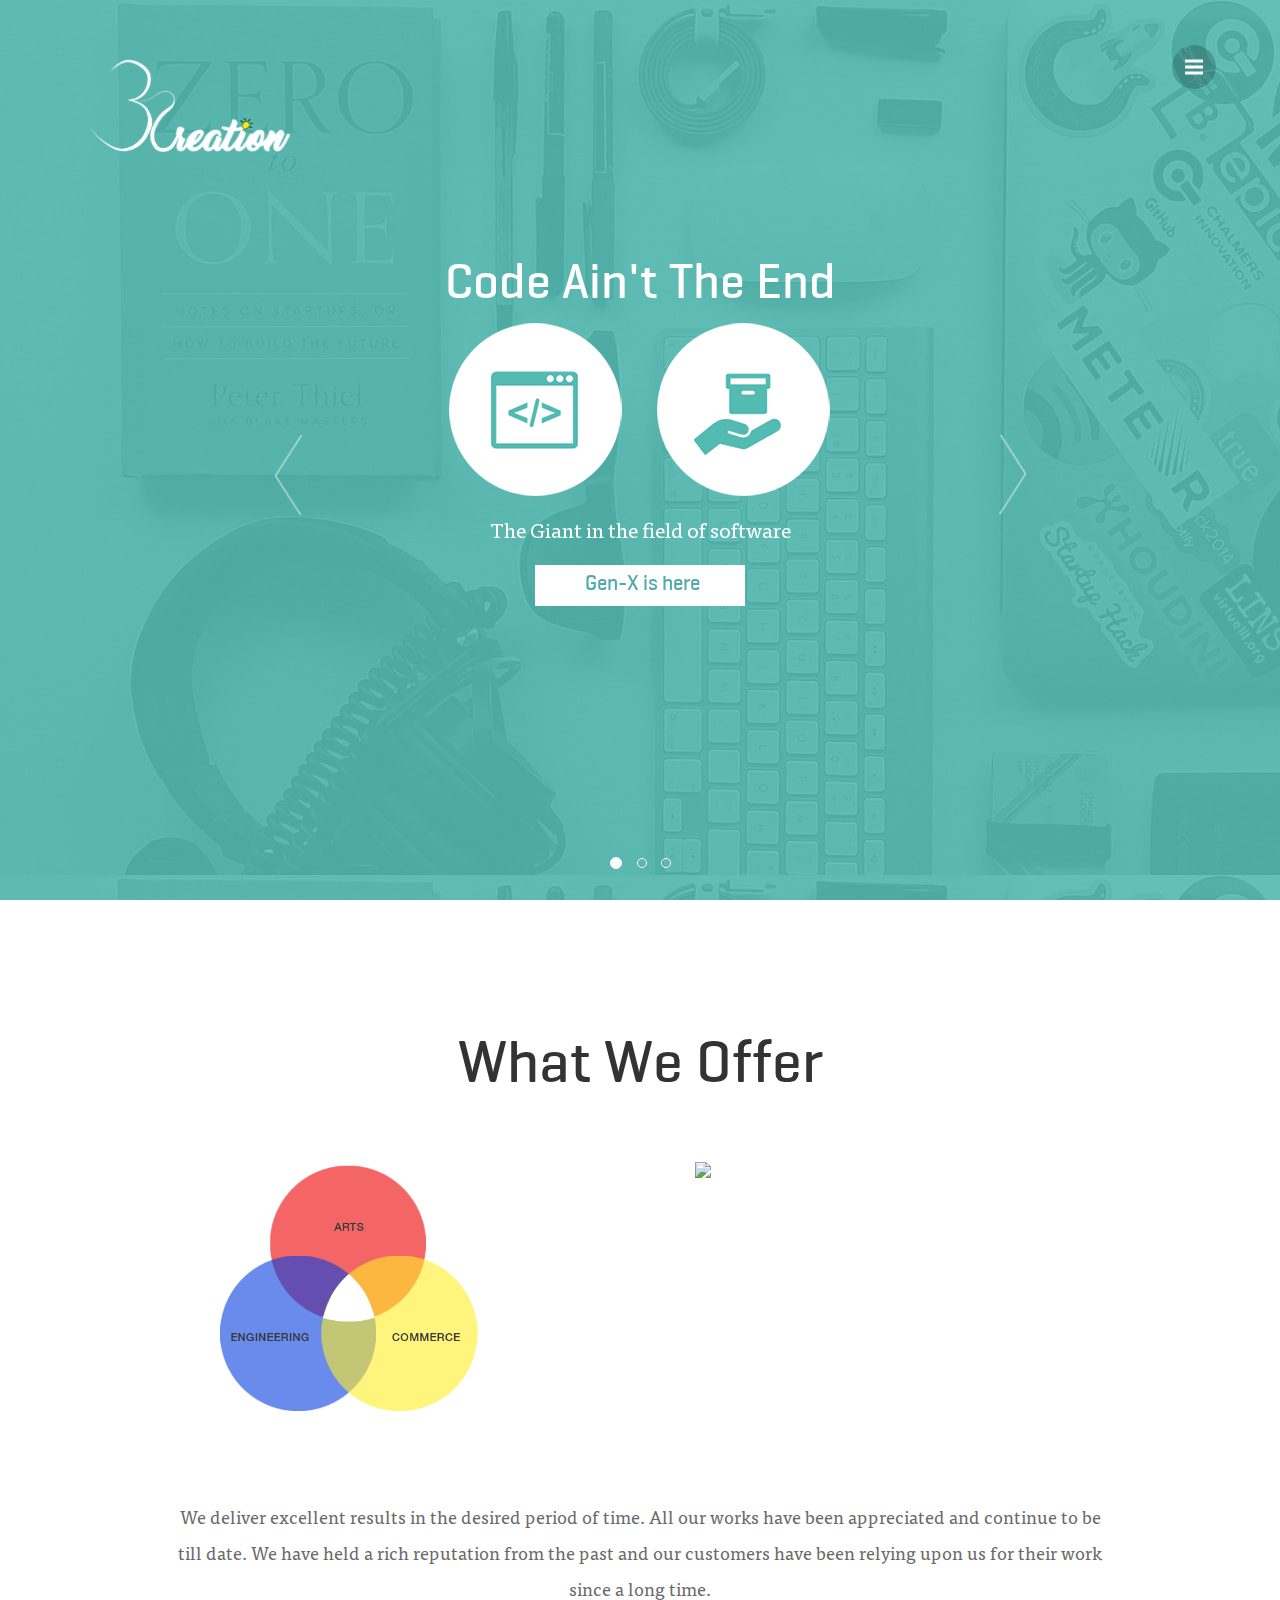
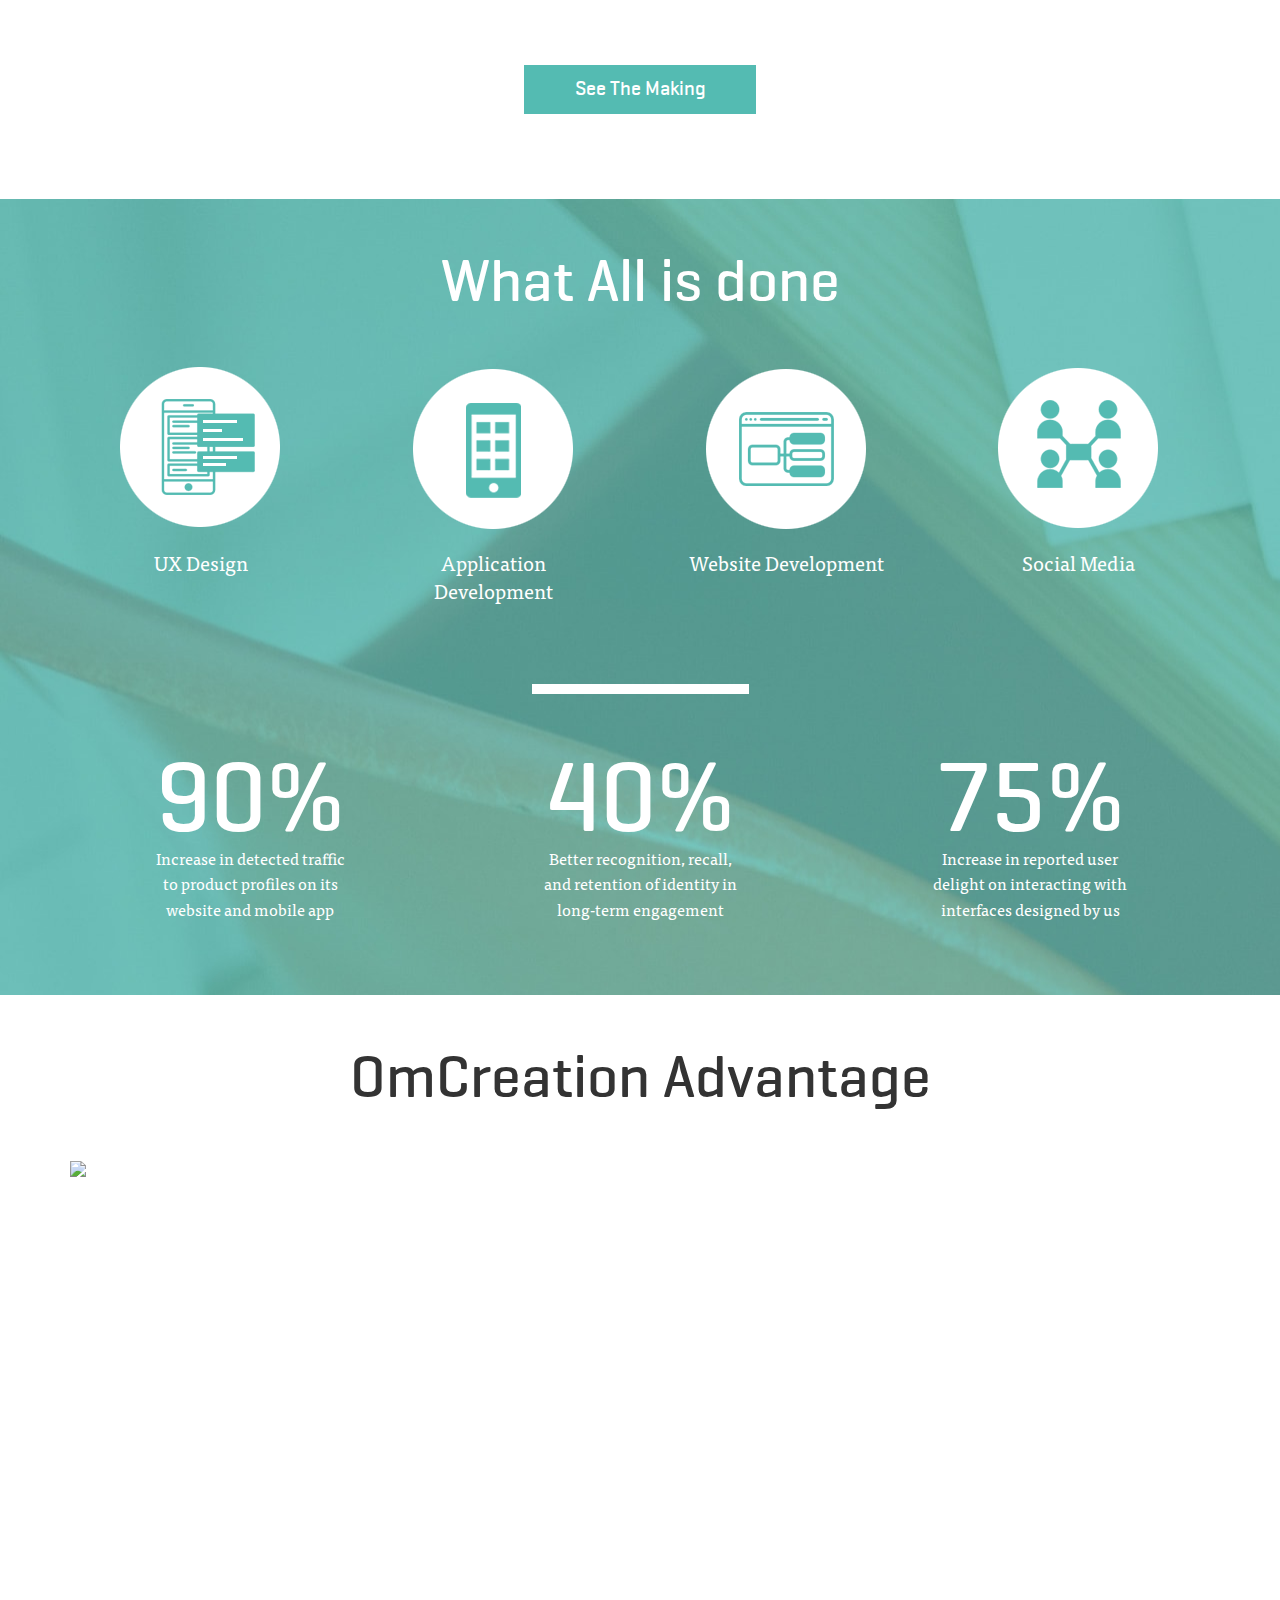
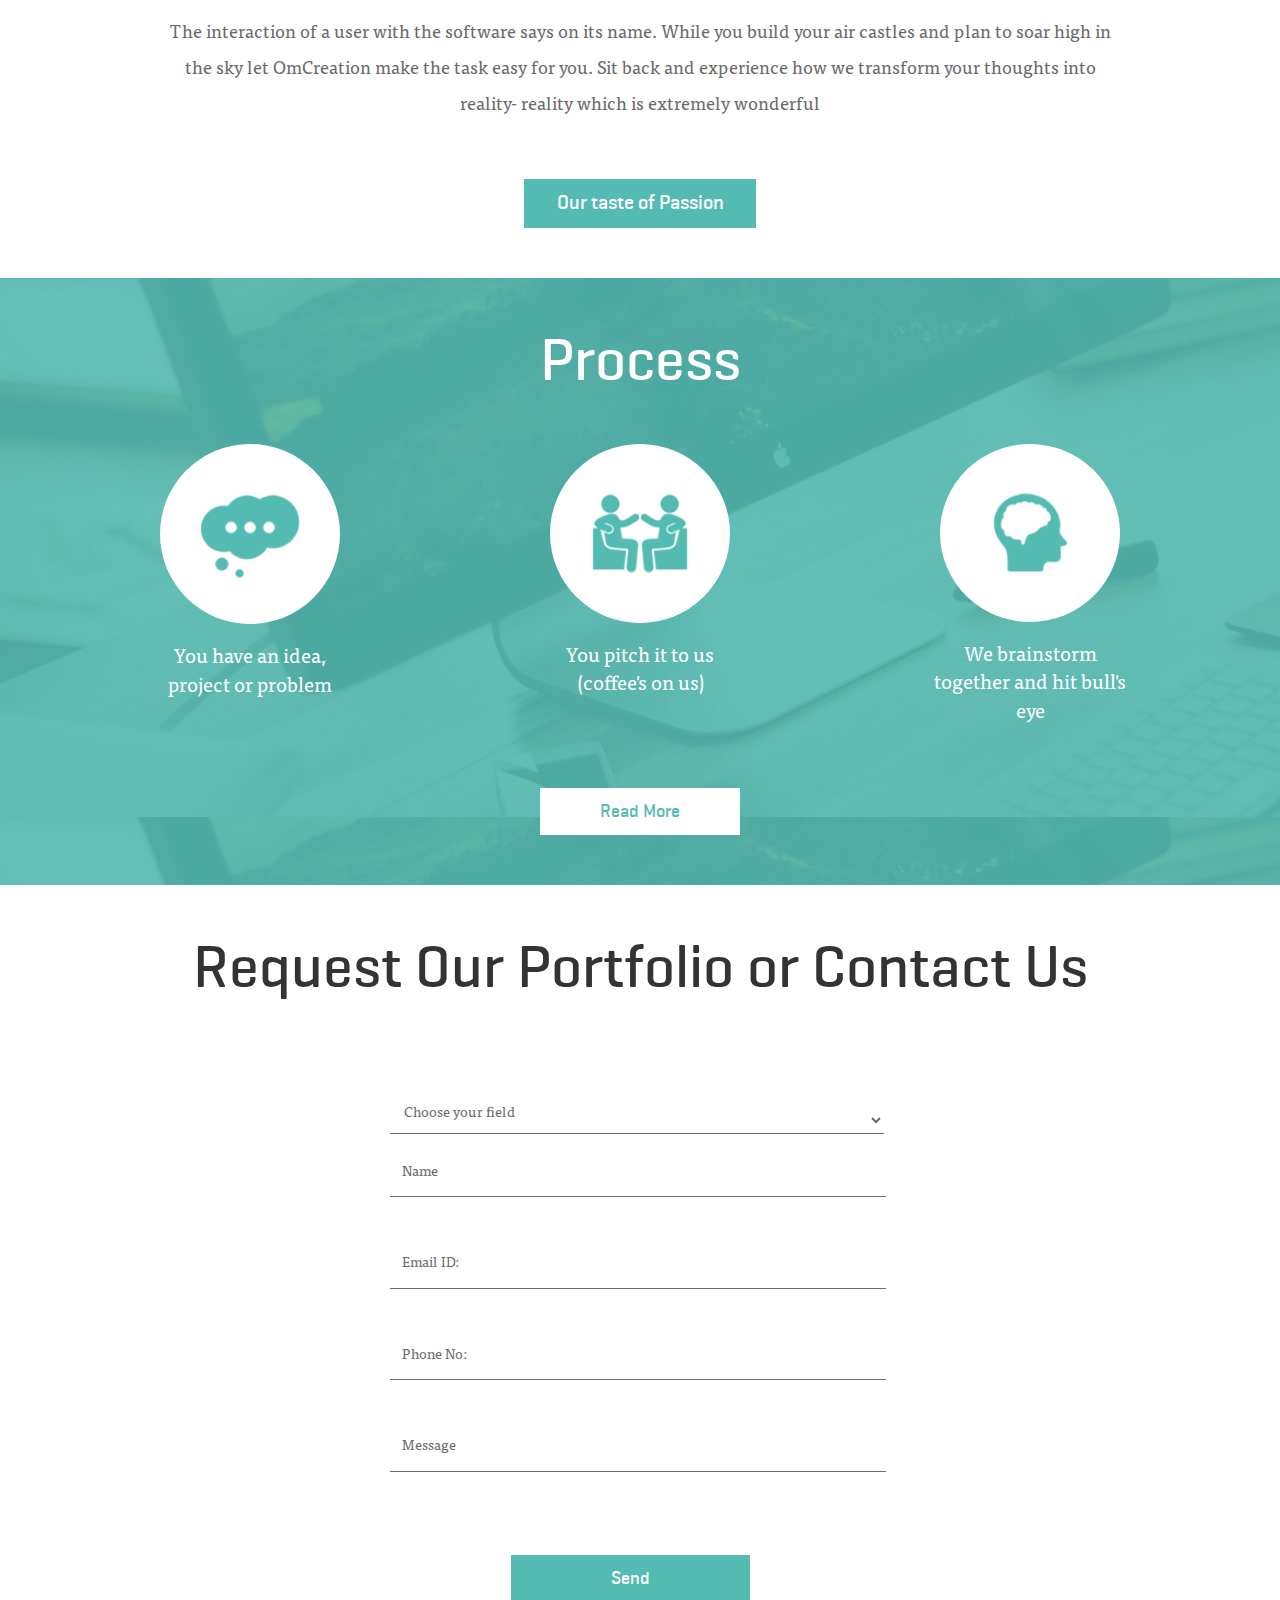
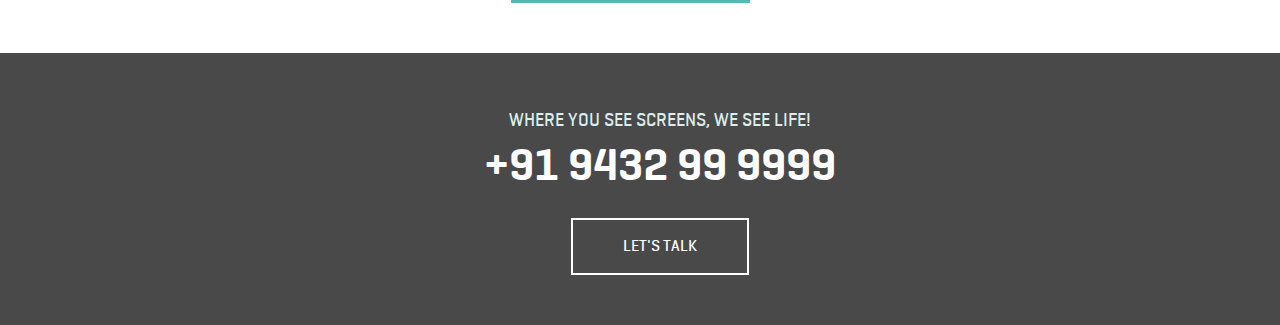
==== commit 66290375: "third commit" ====
--- a/index.html
+++ b/index.html
@@ -2,7 +2,7 @@
 <html lang="en">
 <head>
 <meta charset="UTF-8">
-<title>OhmCreation | A Leading Web Design and App Development Company in India</title>
+<title>OmCreation | A Leading Web Design and App Development Company in India</title>
 
 <link rel="stylesheet" href="wp-content/themes/webbies/css/bootstrap.min.css">
 <link rel="stylesheet" href="wp-content/themes/webbies/style.css">
@@ -12,14 +12,14 @@
 <!--menubar css-->
 
 <!-- All in One SEO Pack 2.4.2 by Michael Torbert of Semper Fi Web Design[63,77] -->
-<meta name="description"  content="OhmCreation provides various web services like web design, web development, logo design, graphic design and many more" />
+<meta name="description"  content="OmCreation provides various web services like web design, web development, logo design, graphic design and many more" />
 
 <link rel="canonical" href="index.html" />
 <!-- /all in one seo pack -->
 <link rel='dns-prefetch' href='http://fonts.googleapis.com/' />
 <link rel='dns-prefetch' href='http://s.w.org/' />
-<link rel="alternate" type="application/rss+xml" title="OhmCreation &raquo; Feed" href="feed/index.html" />
-<link rel="alternate" type="application/rss+xml" title="OhmCreation &raquo; Comments Feed" href="comments/feed/index.html" />
+<link rel="alternate" type="application/rss+xml" title="OmCreation &raquo; Feed" href="feed/index.html" />
+<link rel="alternate" type="application/rss+xml" title="OmCreation &raquo; Comments Feed" href="comments/feed/index.html" />
 		<script type="text/javascript">
 			window._wpemojiSettings = {"baseUrl":"https:\/\/s.w.org\/images\/core\/emoji\/2.3\/72x72\/","ext":".png","svgUrl":"https:\/\/s.w.org\/images\/core\/emoji\/2.3\/svg\/","svgExt":".svg","source":{"concatemoji":"http:\/\/webbies.co\/wp-includes\/js\/wp-emoji-release.min.js?ver=f74a4d88a61c6961a3171651e7a1b7fc"}};
 			!function(a,b,c){function d(a){var b,c,d,e,f=String.fromCharCode;if(!k||!k.fillText)return!1;switch(k.clearRect(0,0,j.width,j.height),k.textBaseline="top",k.font="600 32px Arial",a){case"flag":return k.fillText(f(55356,56826,55356,56819),0,0),b=j.toDataURL(),k.clearRect(0,0,j.width,j.height),k.fillText(f(55356,56826,8203,55356,56819),0,0),c=j.toDataURL(),b!==c&&(k.clearRect(0,0,j.width,j.height),k.fillText(f(55356,57332,56128,56423,56128,56418,56128,56421,56128,56430,56128,56423,56128,56447),0,0),b=j.toDataURL(),k.clearRect(0,0,j.width,j.height),k.fillText(f(55356,57332,8203,56128,56423,8203,56128,56418,8203,56128,56421,8203,56128,56430,8203,56128,56423,8203,56128,56447),0,0),c=j.toDataURL(),b!==c);case"emoji4":return k.fillText(f(55358,56794,8205,9794,65039),0,0),d=j.toDataURL(),k.clearRect(0,0,j.width,j.height),k.fillText(f(55358,56794,8203,9794,65039),0,0),e=j.toDataURL(),d!==e}return!1}function e(a){var c=b.createElement("script");c.src=a,c.defer=c.type="text/javascript",b.getElementsByTagName("head")[0].appendChild(c)}var f,g,h,i,j=b.createElement("canvas"),k=j.getContext&&j.getContext("2d");for(i=Array("flag","emoji4"),c.supports={everything:!0,everythingExceptFlag:!0},h=0;h<i.length;h++)c.supports[i[h]]=d(i[h]),c.supports.everything=c.supports.everything&&c.supports[i[h]],"flag"!==i[h]&&(c.supports.everythingExceptFlag=c.supports.everythingExceptFlag&&c.supports[i[h]]);c.supports.everythingExceptFlag=c.supports.everythingExceptFlag&&!c.supports.flag,c.DOMReady=!1,c.readyCallback=function(){c.DOMReady=!0},c.supports.everything||(g=function(){c.readyCallback()},b.addEventListener?(b.addEventListener("DOMContentLoaded",g,!1),a.addEventListener("load",g,!1)):(a.attachEvent("onload",g),b.attachEvent("onreadystatechange",function(){"complete"===b.readyState&&c.readyCallback()})),f=c.source||{},f.concatemoji?e(f.concatemoji):f.wpemoji&&f.twemoji&&(e(f.twemoji),e(f.wpemoji)))}(window,document,window._wpemojiSettings);
@@ -123,7 +123,7 @@
 		<a href="index.html"><img src="wp-content/uploads/2016/03/grenn_logo-min.png" style="width: 200px;"></img></a>
          <li><a href="index.html">Home</a></li>
 			<li><a href="what-we-offer/index.html">What we offer</a></li>
-			<!-- <li><a href="http://webbies.co/advantage/">OhmCreation advantage</a></li> -->
+			<!-- <li><a href="http://webbies.co/advantage/">OmCreation advantage</a></li> -->
 			<li><a href="index.html%3Fp=6.html">Our Process</a></li>
 			<!--<li><a href="testimonials.html">Testimonials</a></li>-->
 			<li><a href="contact/index.html">Contact</a></li>
@@ -146,14 +146,14 @@
             <div class="intro-body">
           <div class="container">
             <div class="carousel-caption">
-              <h1 class="soan1">Beyond just Code</h1>
+              <h1 class="soan1">Code Ain't The End</h1>
                 <img class="second-slide dis_b2" src="wp-content/uploads/2016/03/icon1-min.png" alt="Second slide"> &nbsp;&nbsp;&nbsp;&nbsp;&nbsp; <img class="second-slide dis_b2" src="wp-content/uploads/2016/03/icon2-min.png" alt="Second slide">
                 
         <img src="wp-content/uploads/2016/03/icon1_m-min.png" style="width: 200px;" class="second-slide dis_n2" >
         <img src="wp-content/uploads/2016/03/icon2_m-min.png" style="width: 200px;" class="second-slide dis_n2" >
               
-              <p class="top">Your product company among software companies</p>
-              <p class="top"><a class="button" href="what-we-offer/index.html" role="button"><span class="btnText">Embrace Change Here</span></a></p>
+              <p class="top">The Giant in the field of software</p>
+              <p class="top"><a class="button" href="what-we-offer/index.html" role="button"><span class="btnText">Gen-X is here</span></a></p>
               
               </div>
               </div>
@@ -168,11 +168,11 @@
          
           <div class="container">
             <div class="carousel-caption">
-              <h1 class="soan1">Moulded with Love</h1>
+              <h1 class="soan1">For passions to arise</h1>
                <img class="second-slide dis_b2" src="wp-content/uploads/2016/03/2slider_icon-min.png" alt="Second slide">
                <img class="second-slide dis_n2" src="wp-content/uploads/2016/03/2slider_icon_m-min.png" alt="Second slide">
-              <p class="top">Every pixel combines bespoke design and sleek tech</p>
-              <p class="top"><a class="button" href="http://webbies.co/advantage/" role="button"><span class="btnText">Take a Sneak Peak</span></a></p>
+              <p class="top">Every minute element requires essential detailing</p>
+              <p class="top"><a class="button" href="http://webbies.co/advantage/" role="button"><span class="btnText">Have a closer look</span></a></p>
             </div>
           </div>
         </div>
@@ -180,10 +180,10 @@
          
           <div class="container">
             <div class="carousel-caption">
-              <h1 class="soan1">This is Where Magic Happens</h1>
+              <h1 class="soan1">All emotions arise here</h1>
                <img class="second-slide" src="wp-content/uploads/2016/03/3slider_icon-min.png" alt="Second slide">
-              <p class="top">Design that enriches lives and experiences</p>
-             <p class="top"><a class="button" href="index.html%3Fp=6.html" role="button"><span class="btnText">See How It's Done</span></a></p>
+              <p class="top">Technology that changes lives and lifestyles</p>
+             <p class="top"><a class="button" href="index.html%3Fp=6.html" role="button"><span class="btnText">The Process</span></a></p>
             </div>
           </div>
         </div>
@@ -282,11 +282,11 @@
         <div class="col-md-6 col-sm-6"> <img src="wp-content/uploads/2016/03/trangle-min.png" class="img-responsive center-block offer"> </div>
         <div class="col-md-6 col-sm-6"> <img src="http://businesstc.com/wp-content/uploads/2017/01/screens.png" class="img-responsive center-block offer"> </div>
         <div class="col-md-12 top">
-          <p class="offer_text top">We stand at the confluence of artistic endeavour, technological excellence, and commercial insight. We bring your product to the world, taking you everywhere you've wanted to be. In the past, we've helped people refine their approach to their products, leading to beautiful, efficient, and real results. </p>
+          <p class="offer_text top">We deliver excellent results in the desired period of time. All our works have been appreciated and continue to be till date. We have held a rich reputation from the past and our customers have been relying upon us for their work since a long time. </p>
         </div>
         <div class="col-md-12 offer_btn top5">
           <a href="what-we-offer/index.html"><button class="button2">
-          <span class="btnTextWhite">Check Out How</span>
+          <span class="btnTextWhite">See The Making</span>
           </button></a>
         </div>
       </div>
@@ -294,7 +294,7 @@
   </div>
   <div class="page" id="services">
     <div class="content container">
-      <h2>Things We Do</h2>
+      <h2>What All is done</h2>
       <div class="row">
         <article class="service col-md-3 col-sm-3 col-xs-6"> 
           <!--	<span class="perc">80%</span>--> 
@@ -348,7 +348,7 @@
   </div>
   <div class="page" id="staff">
     <div class="content container">
-      <h2>OhmCreation Advantage</h2>
+      <h2>OmCreation Advantage</h2>
       <div class="row">
         <div class="col-md-12 col-sm-12 top dis_b"> <img src="https://moki.com/wp-content/uploads/2014/12/iOSAndroidDevices.png" class="img-responsive center-block advntg"> </div>
         <div class="col-md-6 col-sm-6 top dis_n"> <img src="wp-content/uploads/2016/03/mobl-min.png" class="img-responsive center-block">
@@ -359,11 +359,11 @@
           <h2 class="advntg_h">iOS</h2>
         </div>
         <div class="col-md-12">
-          <p class="offer_text top5">A user interface can make or break a brand. While you pour your heart and soul into bringing your product to life, let OhmCreation take care of everything else. Watch how altering user experience leads to stunning, often surprising, results.</p>
+          <p class="offer_text top5">The interaction of a user with the software says on its name. While you build  your air castles and plan to soar high in the sky let OmCreation make the task easy for you. Sit back and experience how we transform your thoughts into reality- reality which is extremely wonderful</p>
         </div>
         <div class="col-md-12 offer_btn top">
          <a href="http://webbies.co/advantage/"><button class="button2">
-          <span class="btnTextWhite">Our Touch of Magic</span>	  
+          <span class="btnTextWhite">Our taste of Passion</span>	  
           </button></a>
         </div>
       </div>
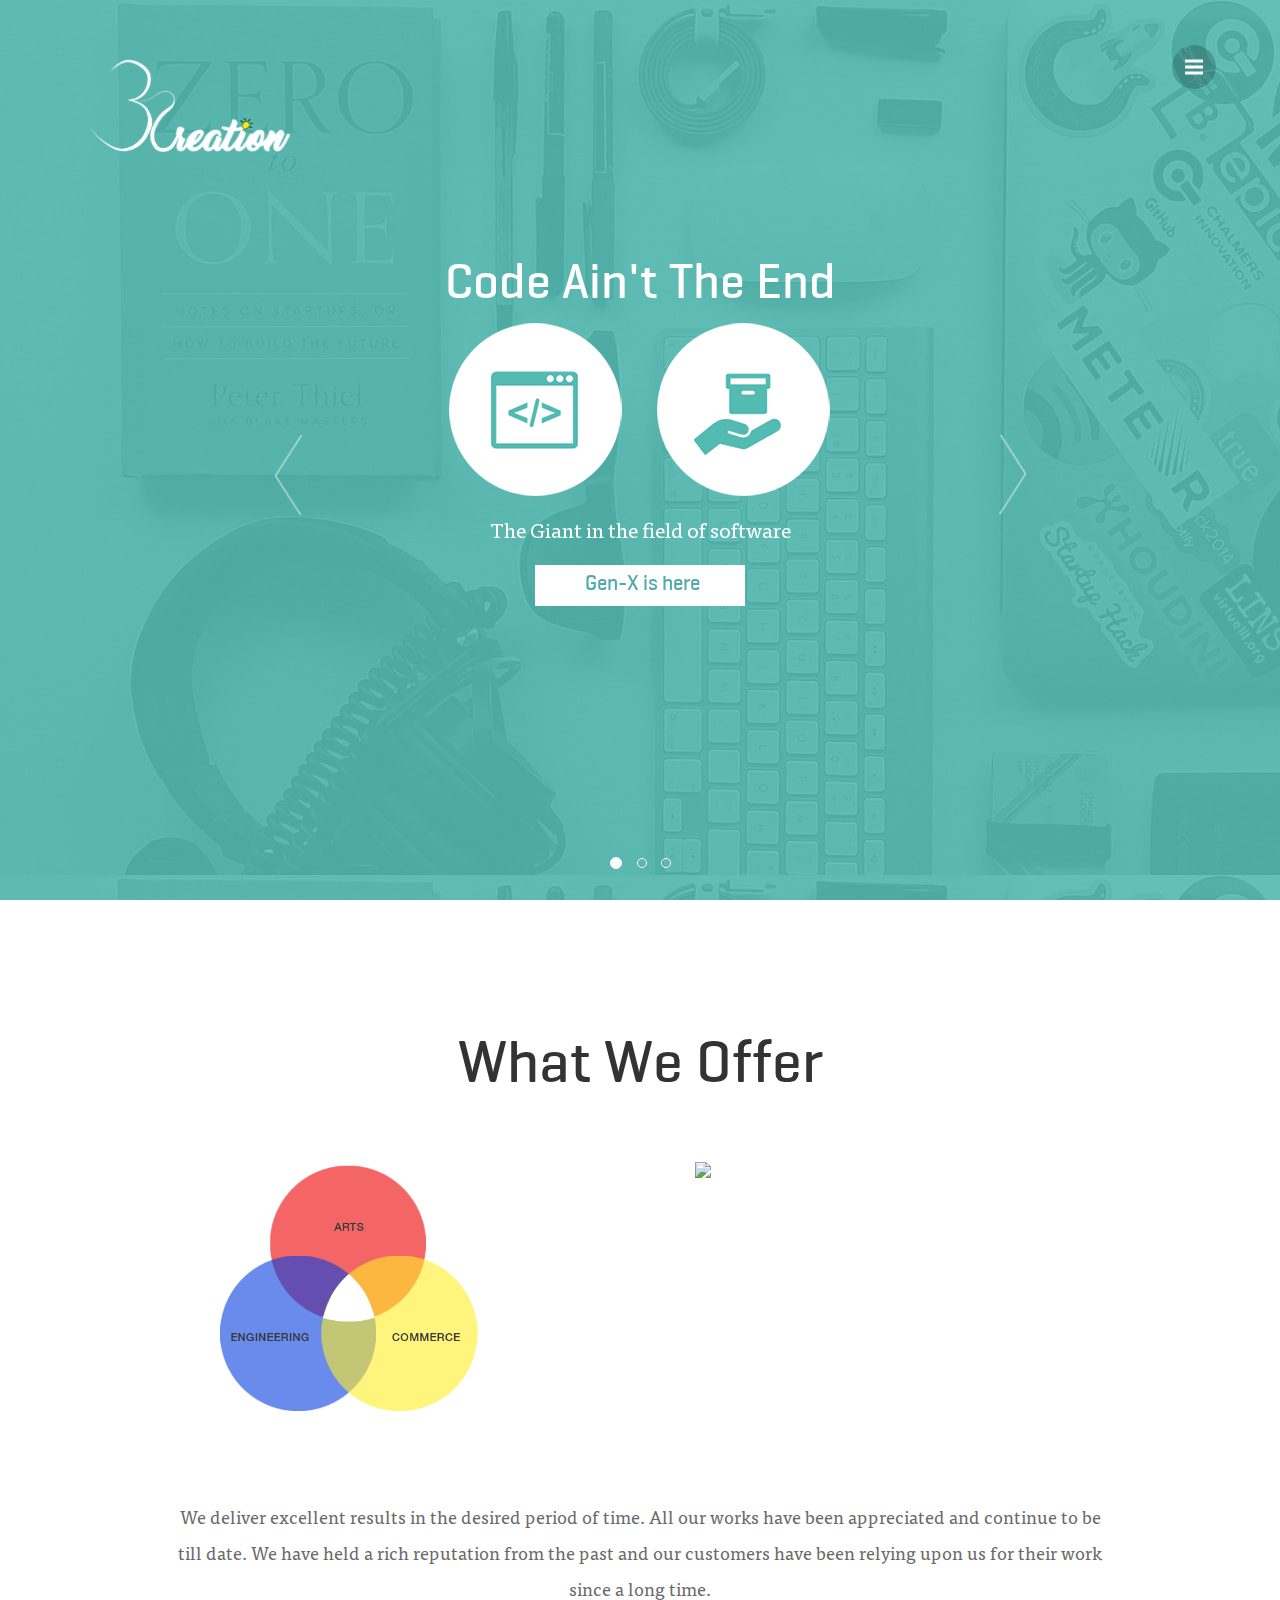
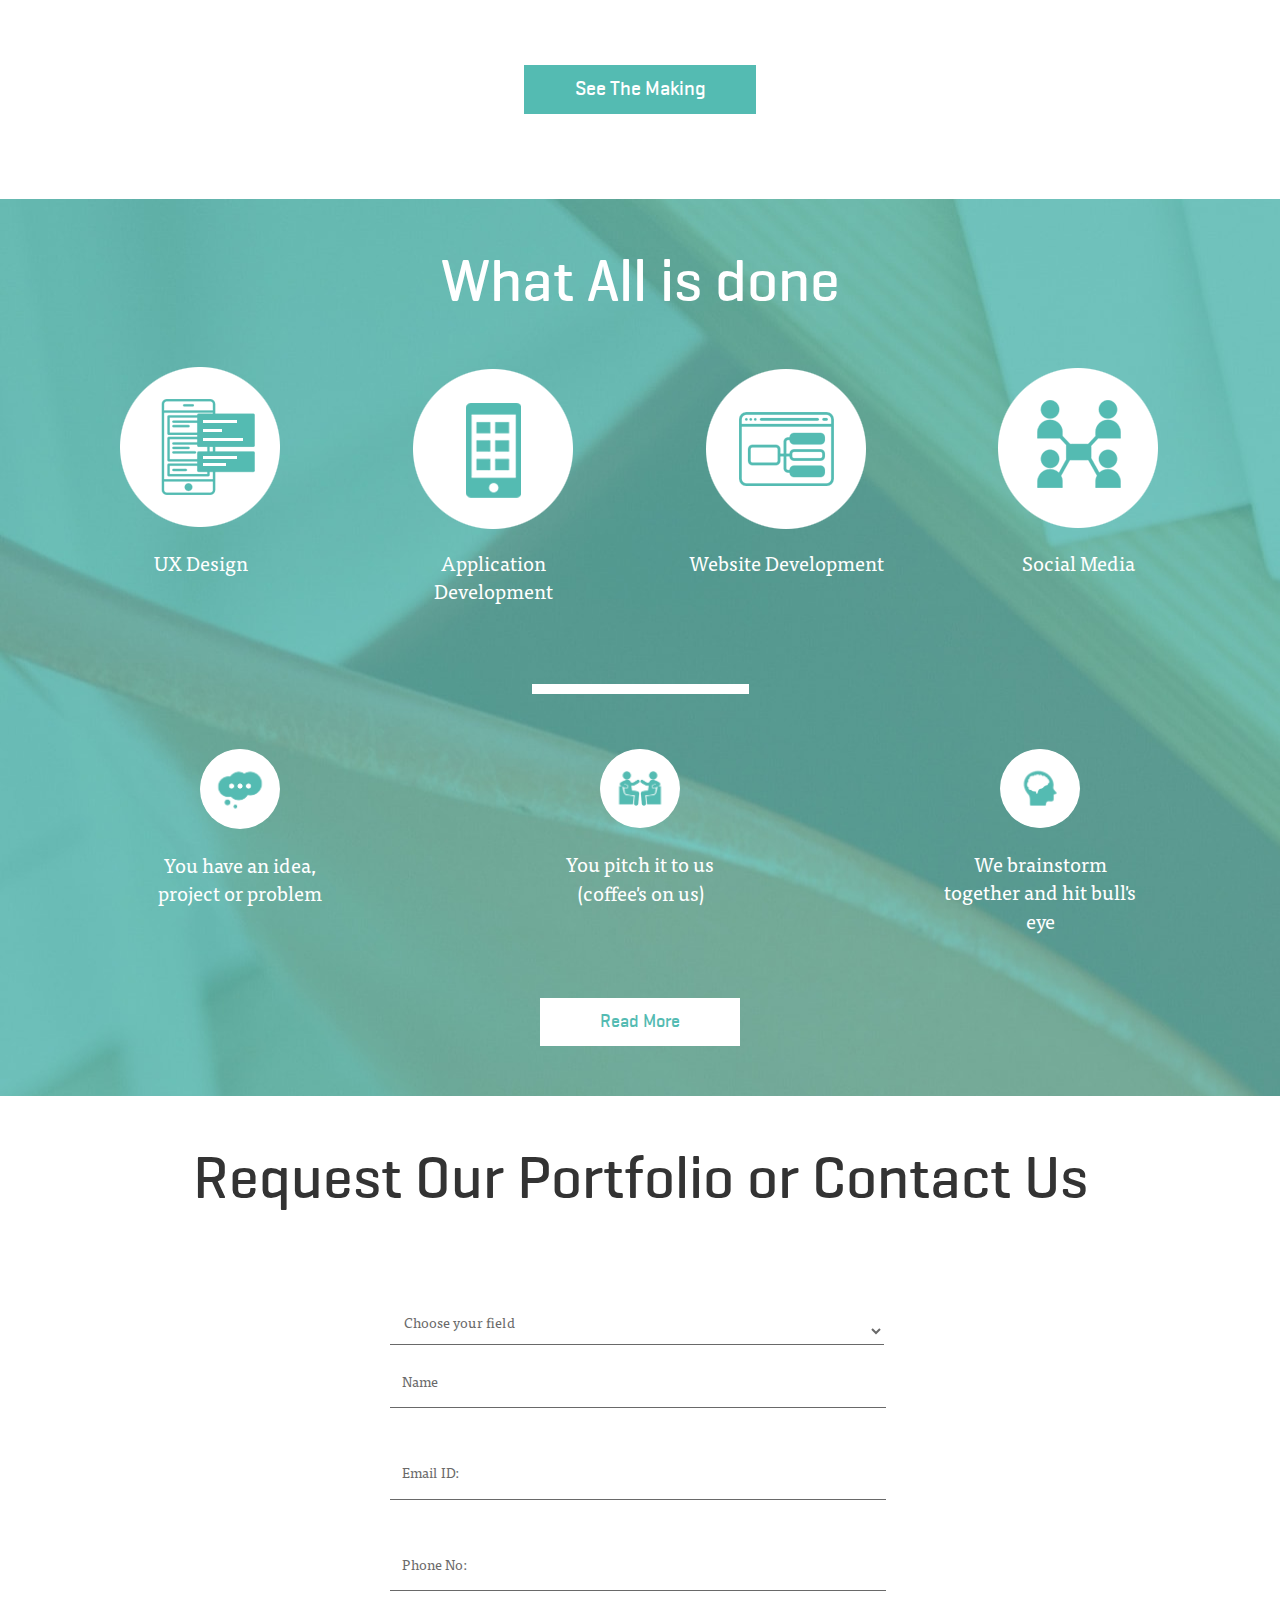
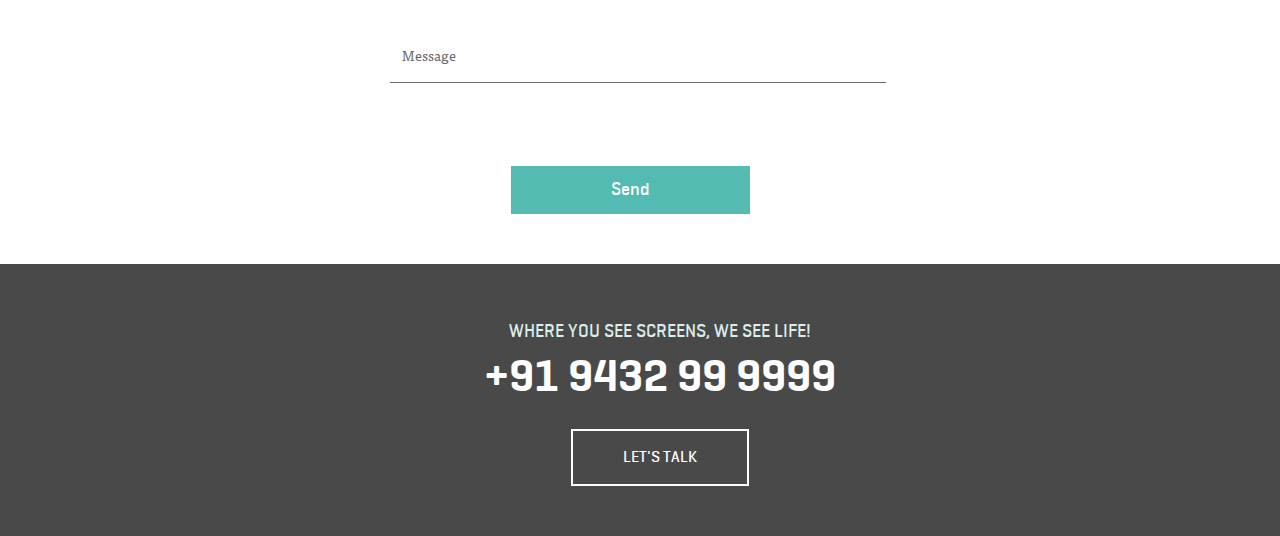
==== commit 7d15f9e9: "five" ====
--- a/index.html
+++ b/index.html
@@ -328,21 +328,14 @@
       <div class="row"> <img src="wp-content/uploads/2016/03/line2-min.png" class="img-responsive center-block top5"> </div>
       <!-- <h2>Services</h2>-->
       <div class="row">
-        <article class="service col-md-4 col-sm-4 col-xs-12"> <span class="perc">90%</span> 
-          <!--<img class="icon" src="images/icon-exoticpets.svg" alt="Icon">--> 
-          <!-- <h3>Exotic Pets</h3>-->
+<!--         <article class="service col-md-4 col-sm-4 col-xs-12"> <span class="perc">90%</span> 
+ -->          <!--<img class="icon" src="images/icon-exoticpets.svg" alt="Icon">--> <!-- <!-- 
+          <!-- <h3>Exotic Pets</h3>--><!-- 
           <p class="soan soan2 cor_with">Increase in detected traffic to product profiles on its website and mobile app </p>
         </article>
-        <article class="service col-md-4 col-sm-4 col-xs-12"> <span class="perc">40%</span> 
+        <!-- <article class="service col-md-4 col-sm-4 col-xs-12"> <span class="perc">40%</span> --> 
           <!-- <img class="icon" src="images/icon-grooming.svg" alt="Icon">--> 
-          <!-- <h3>Grooming</h3>-->
-          <p class="soan soan2 cor_with">Better recognition, recall, and retention of identity in long-term engagement</p>
-        </article>
-        <article class="service col-md-4 col-sm-4 col-xs-12"> <span class="perc">75%</span> 
-          <!--<img class="icon" src="images/icon-health.svg" alt="Icon">--> 
-          <!-- <h3>GeneralHealth</h3>-->
-          <p class="soan soan2 cor_with">Increase in reported user delight on interacting with interfaces designed by us</p>
-        </article>
+        <!--  
       </div>
     </div>
   </div>
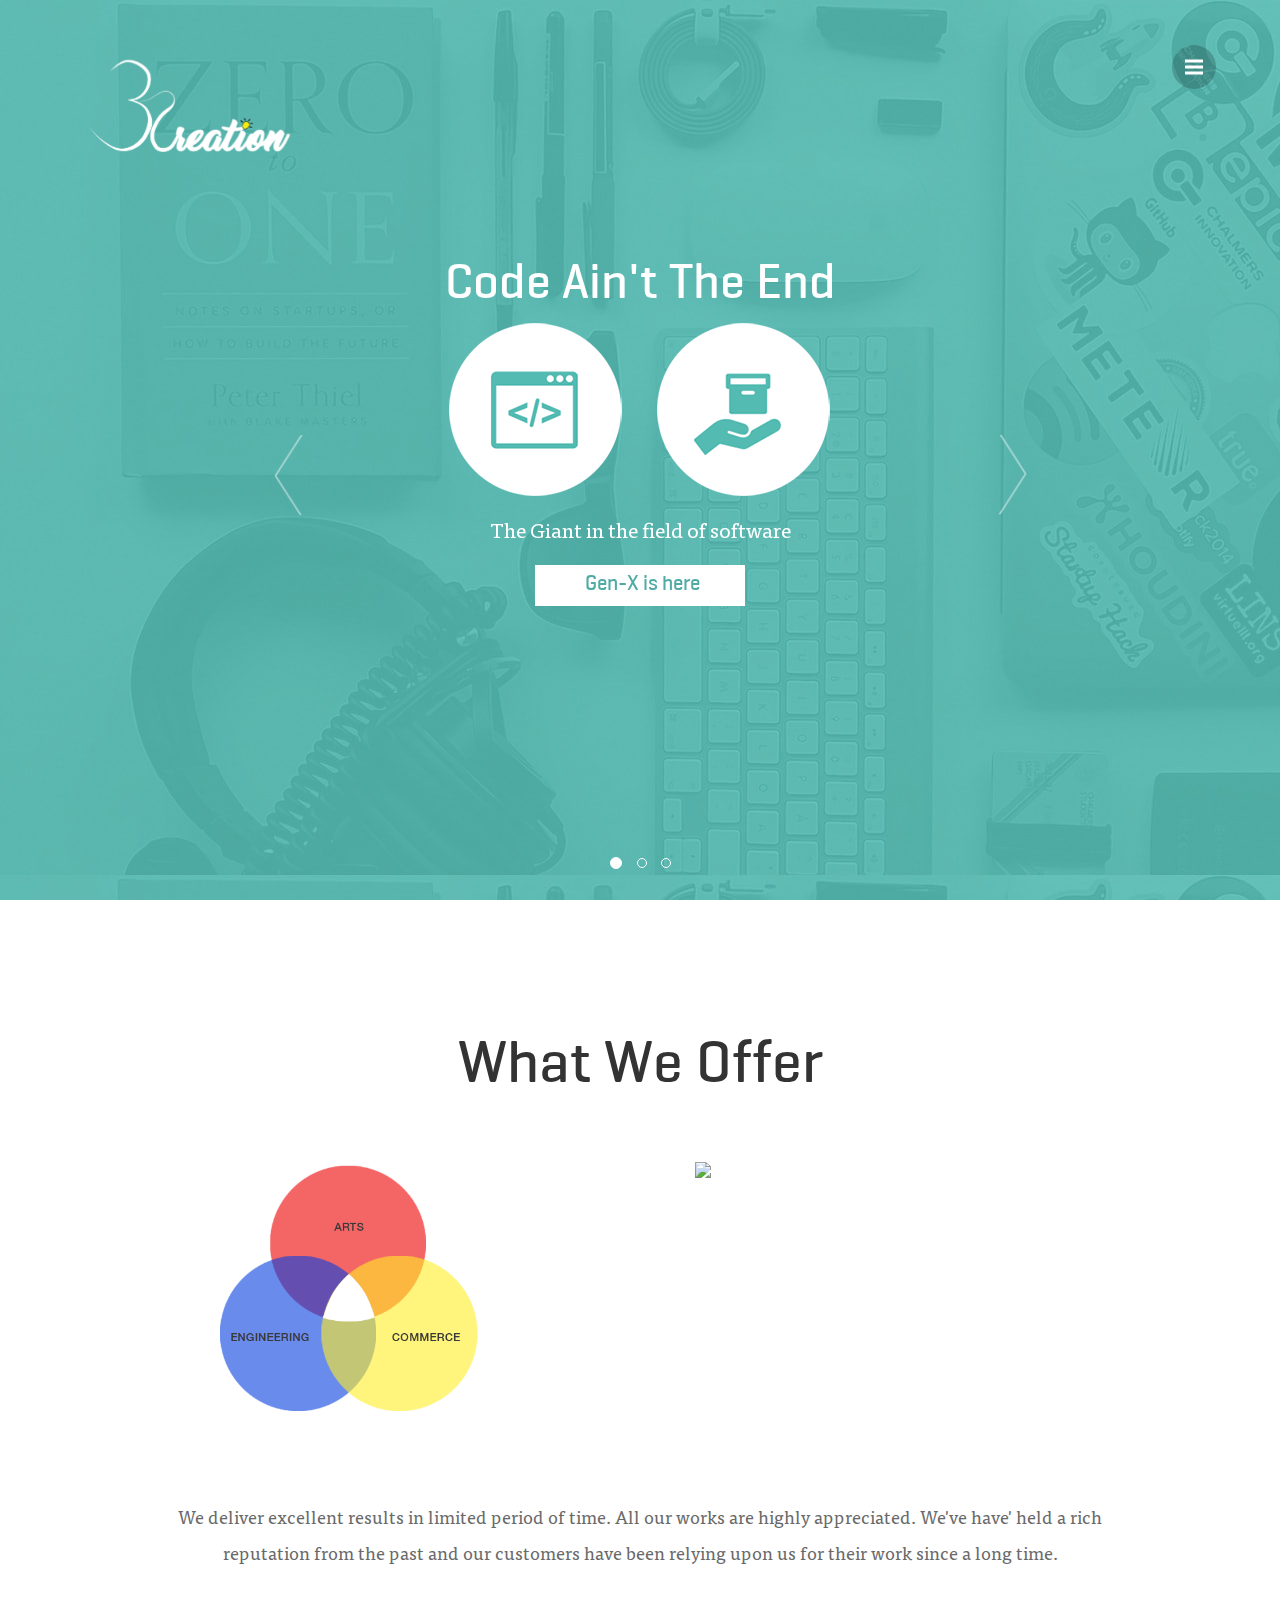
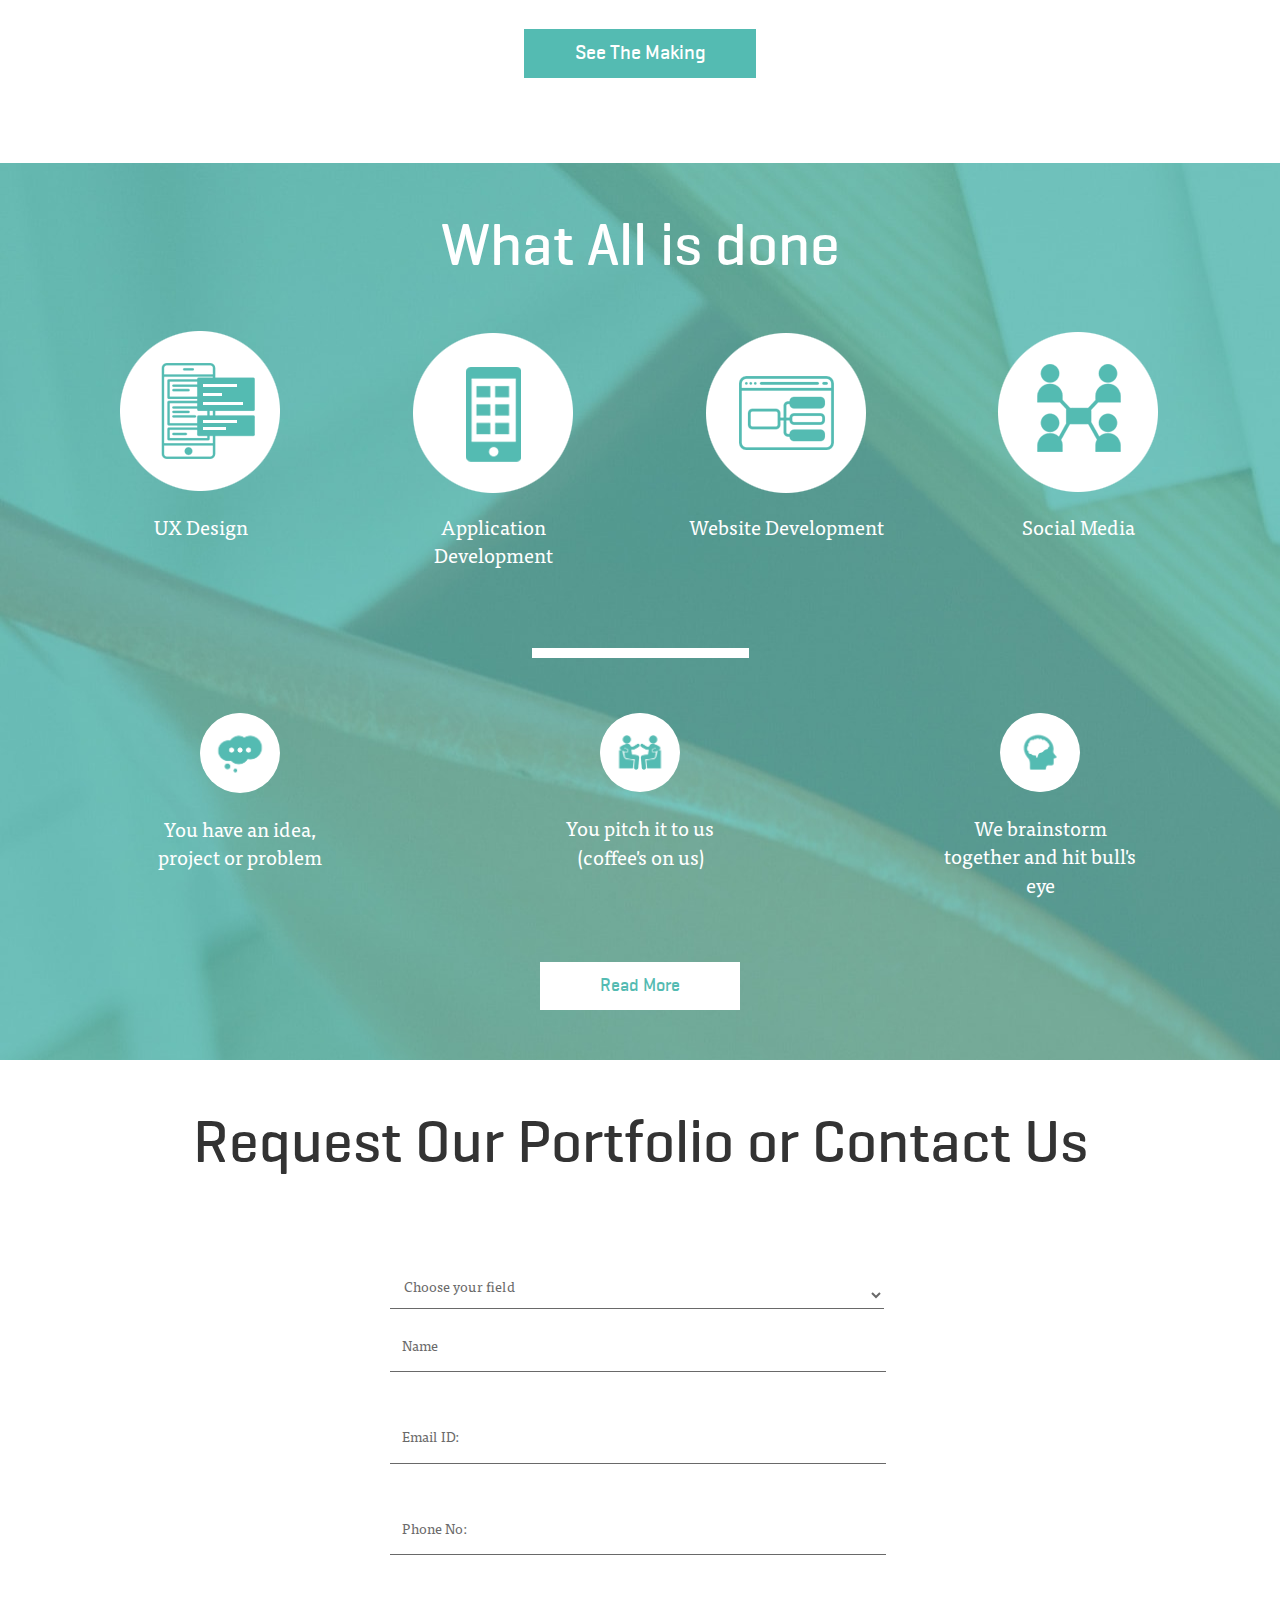
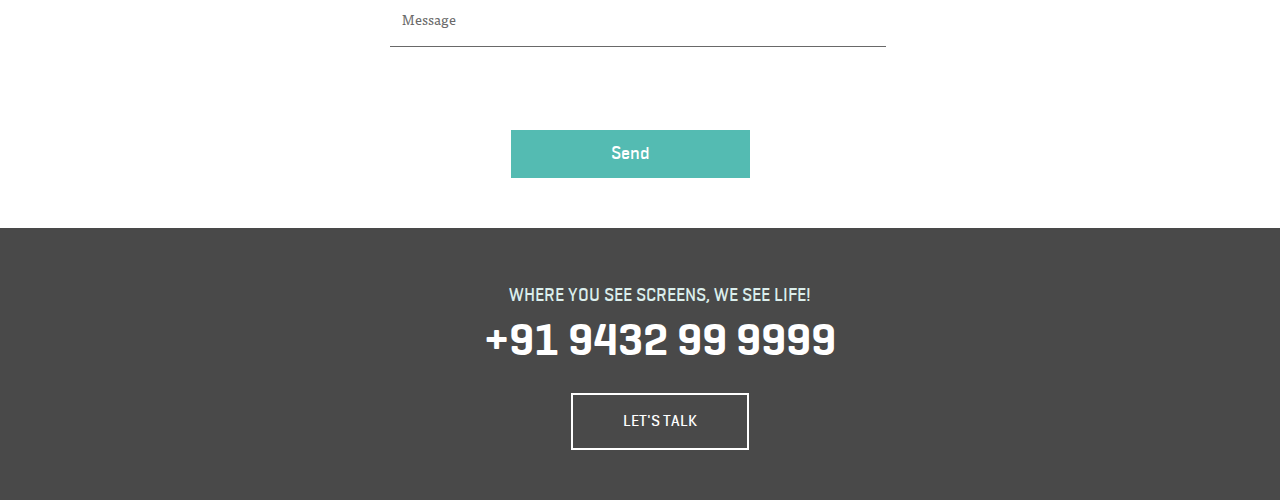
==== commit 936a8404: "fifth" ====
--- a/index.html
+++ b/index.html
@@ -282,7 +282,7 @@
         <div class="col-md-6 col-sm-6"> <img src="wp-content/uploads/2016/03/trangle-min.png" class="img-responsive center-block offer"> </div>
         <div class="col-md-6 col-sm-6"> <img src="http://businesstc.com/wp-content/uploads/2017/01/screens.png" class="img-responsive center-block offer"> </div>
         <div class="col-md-12 top">
-          <p class="offer_text top">We deliver excellent results in the desired period of time. All our works have been appreciated and continue to be till date. We have held a rich reputation from the past and our customers have been relying upon us for their work since a long time. </p>
+          <p class="offer_text top">We deliver excellent results in limited period of time. All our works are highly appreciated. We've have' held a rich reputation from the past and our customers have been relying upon us for their work since a long time. </p>
         </div>
         <div class="col-md-12 offer_btn top5">
           <a href="what-we-offer/index.html"><button class="button2">
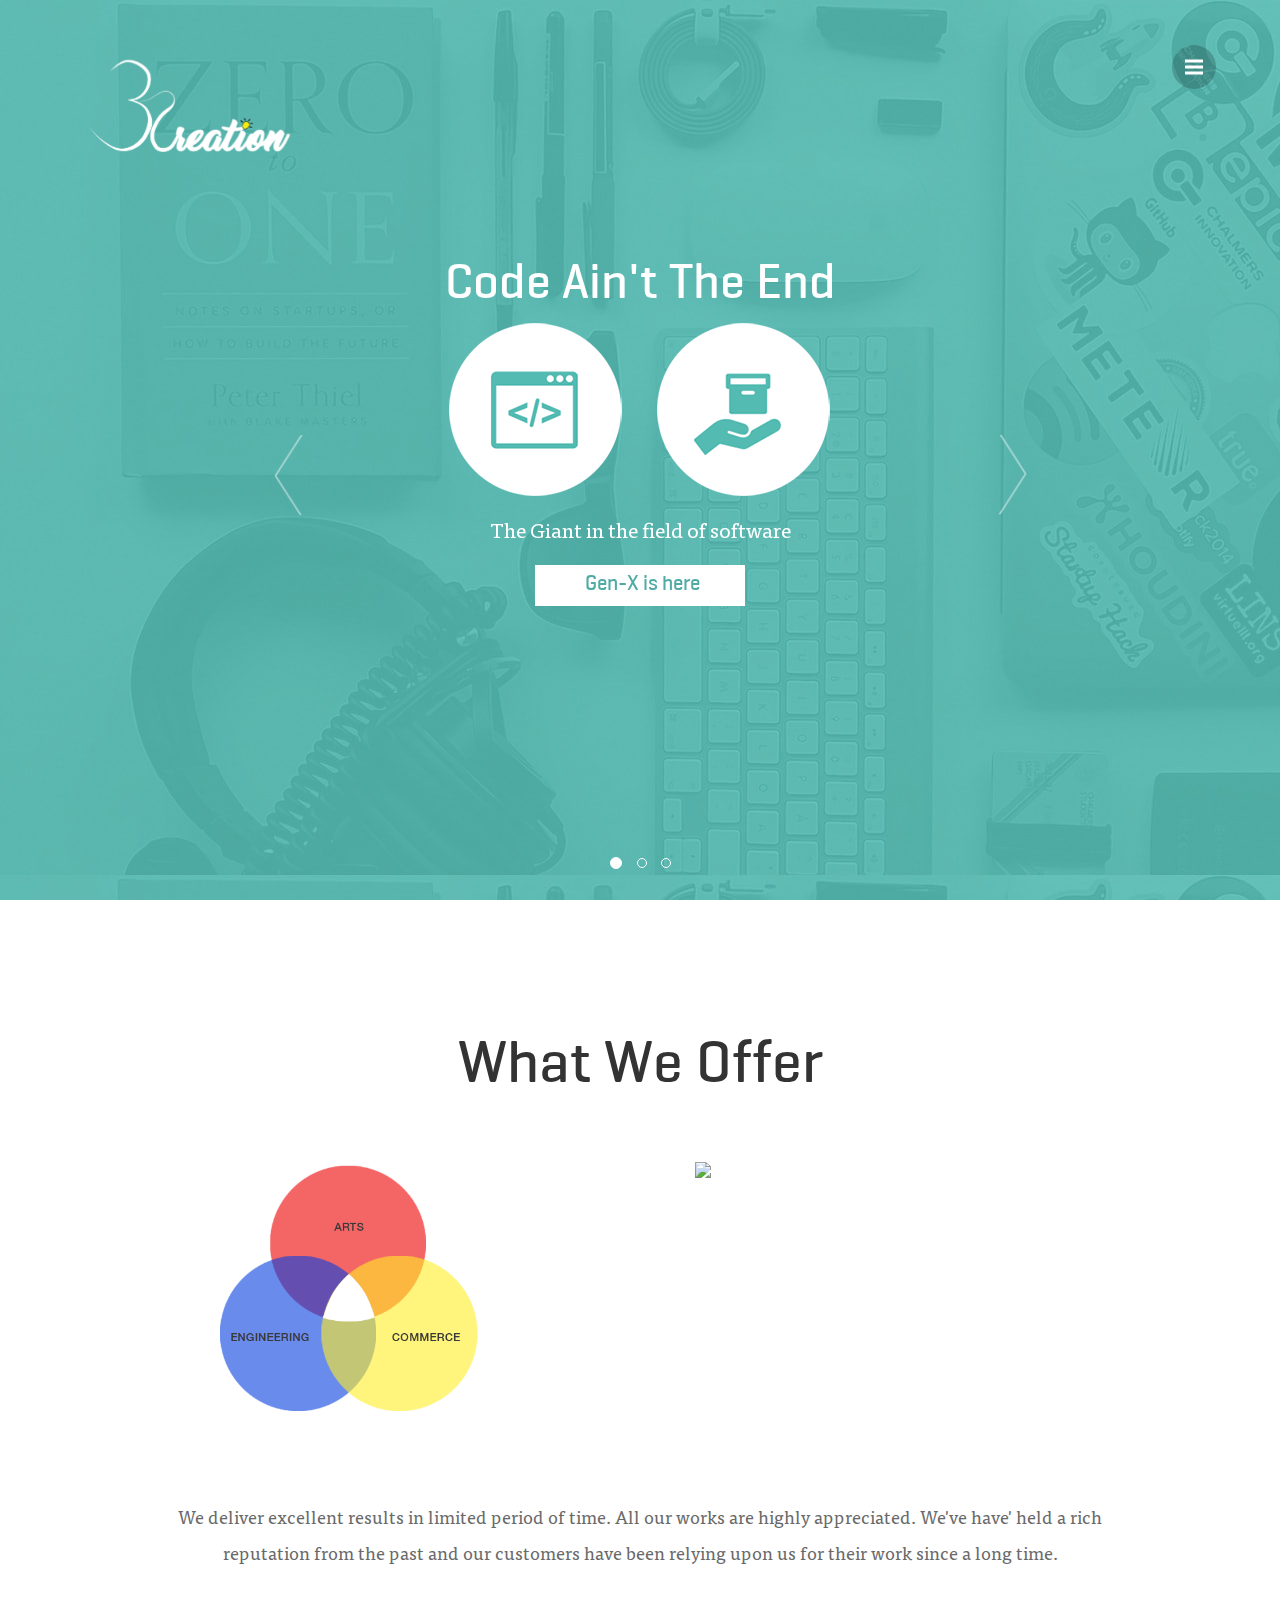
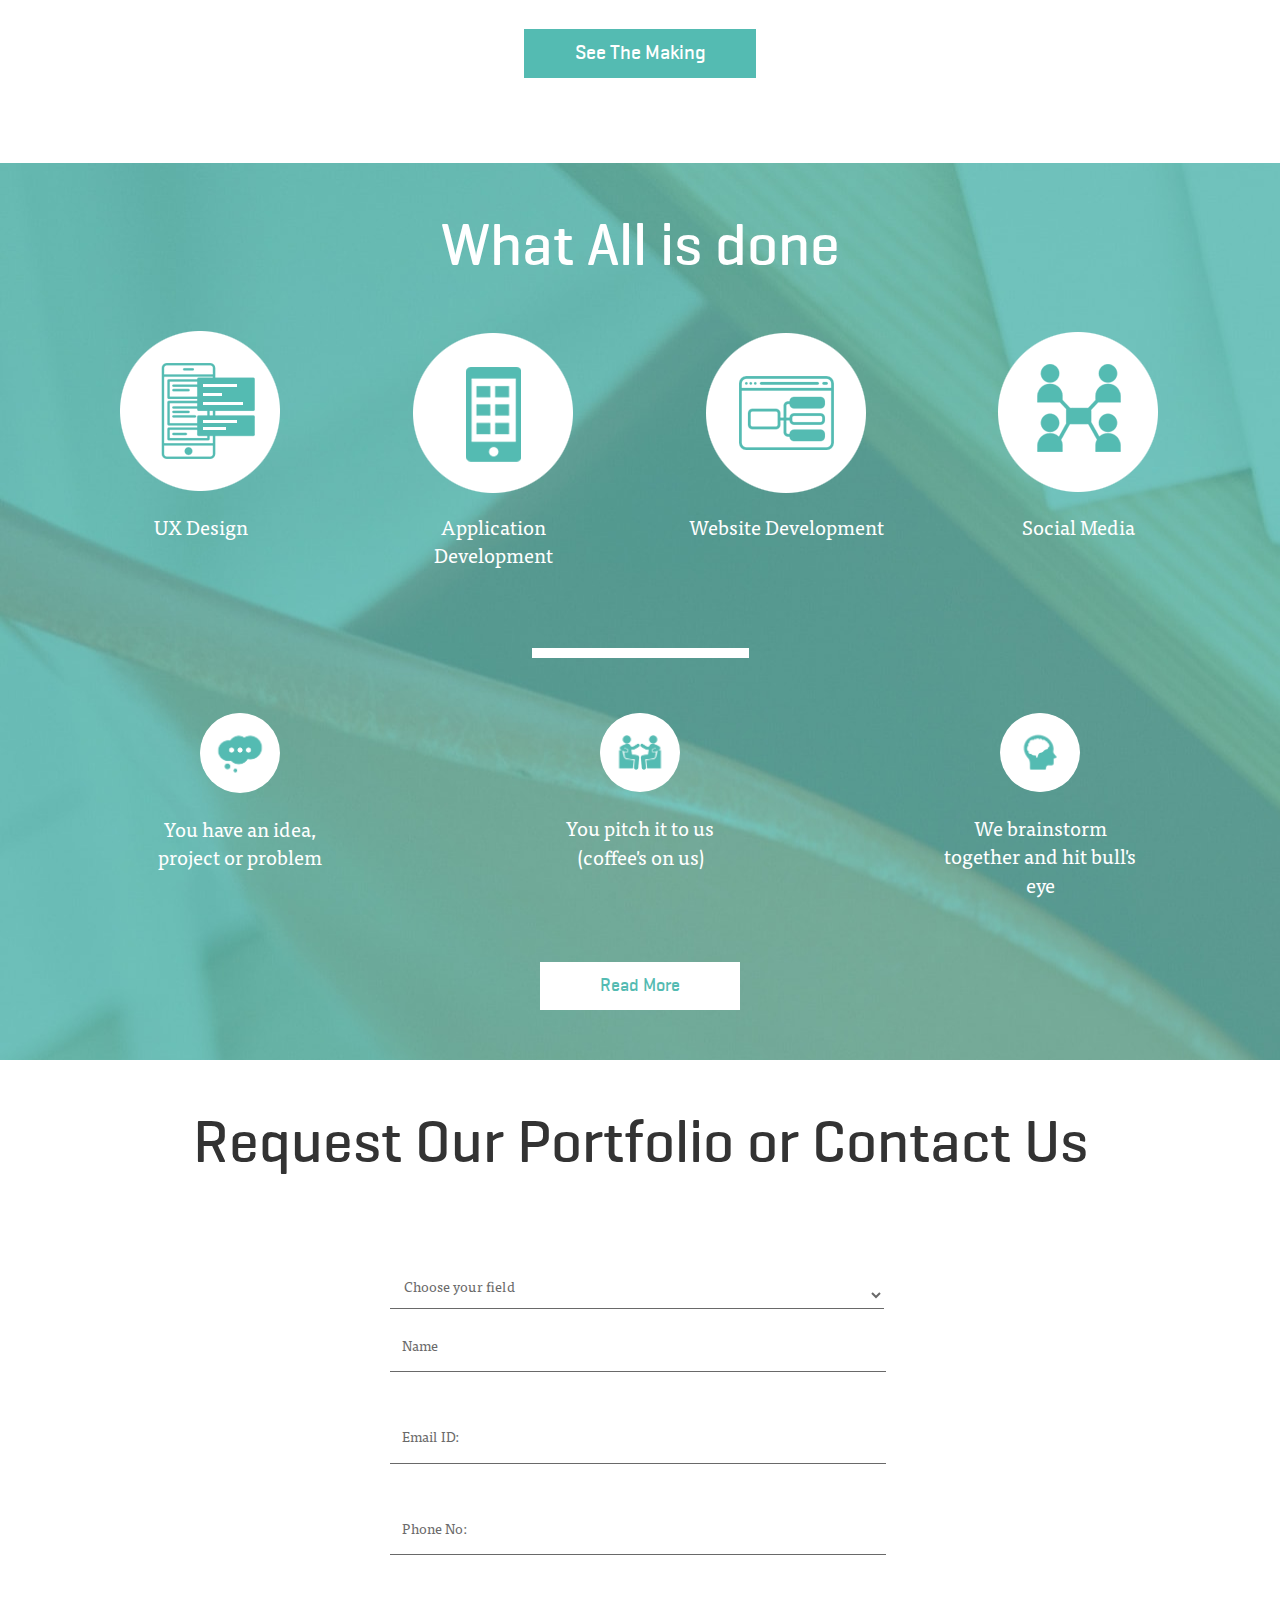
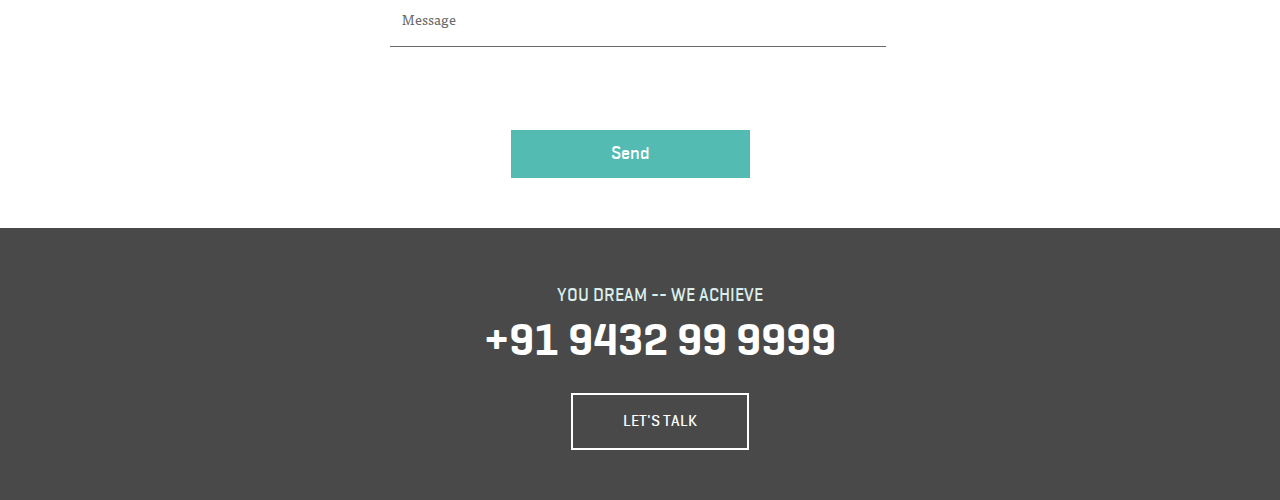
==== commit 240ee55e: "sixth" ====
--- a/index.html
+++ b/index.html
@@ -465,7 +465,7 @@
 <footer>
   <div class="container ft_3">
     <ul>
-      <li class="ft_1">WHERE YOU SEE SCREENS, WE SEE LIFE!</li>
+      <li class="ft_1">YOU DREAM -- WE ACHIEVE</li>
       <li class="ft_2"><a href="tel:+919432999999">+91 9432 99 9999</a></li>
       <li class="top">
         <button class="bttn3">LET'S TALK<!--<a href="tel:+91 9836159218"> </a>--></button>
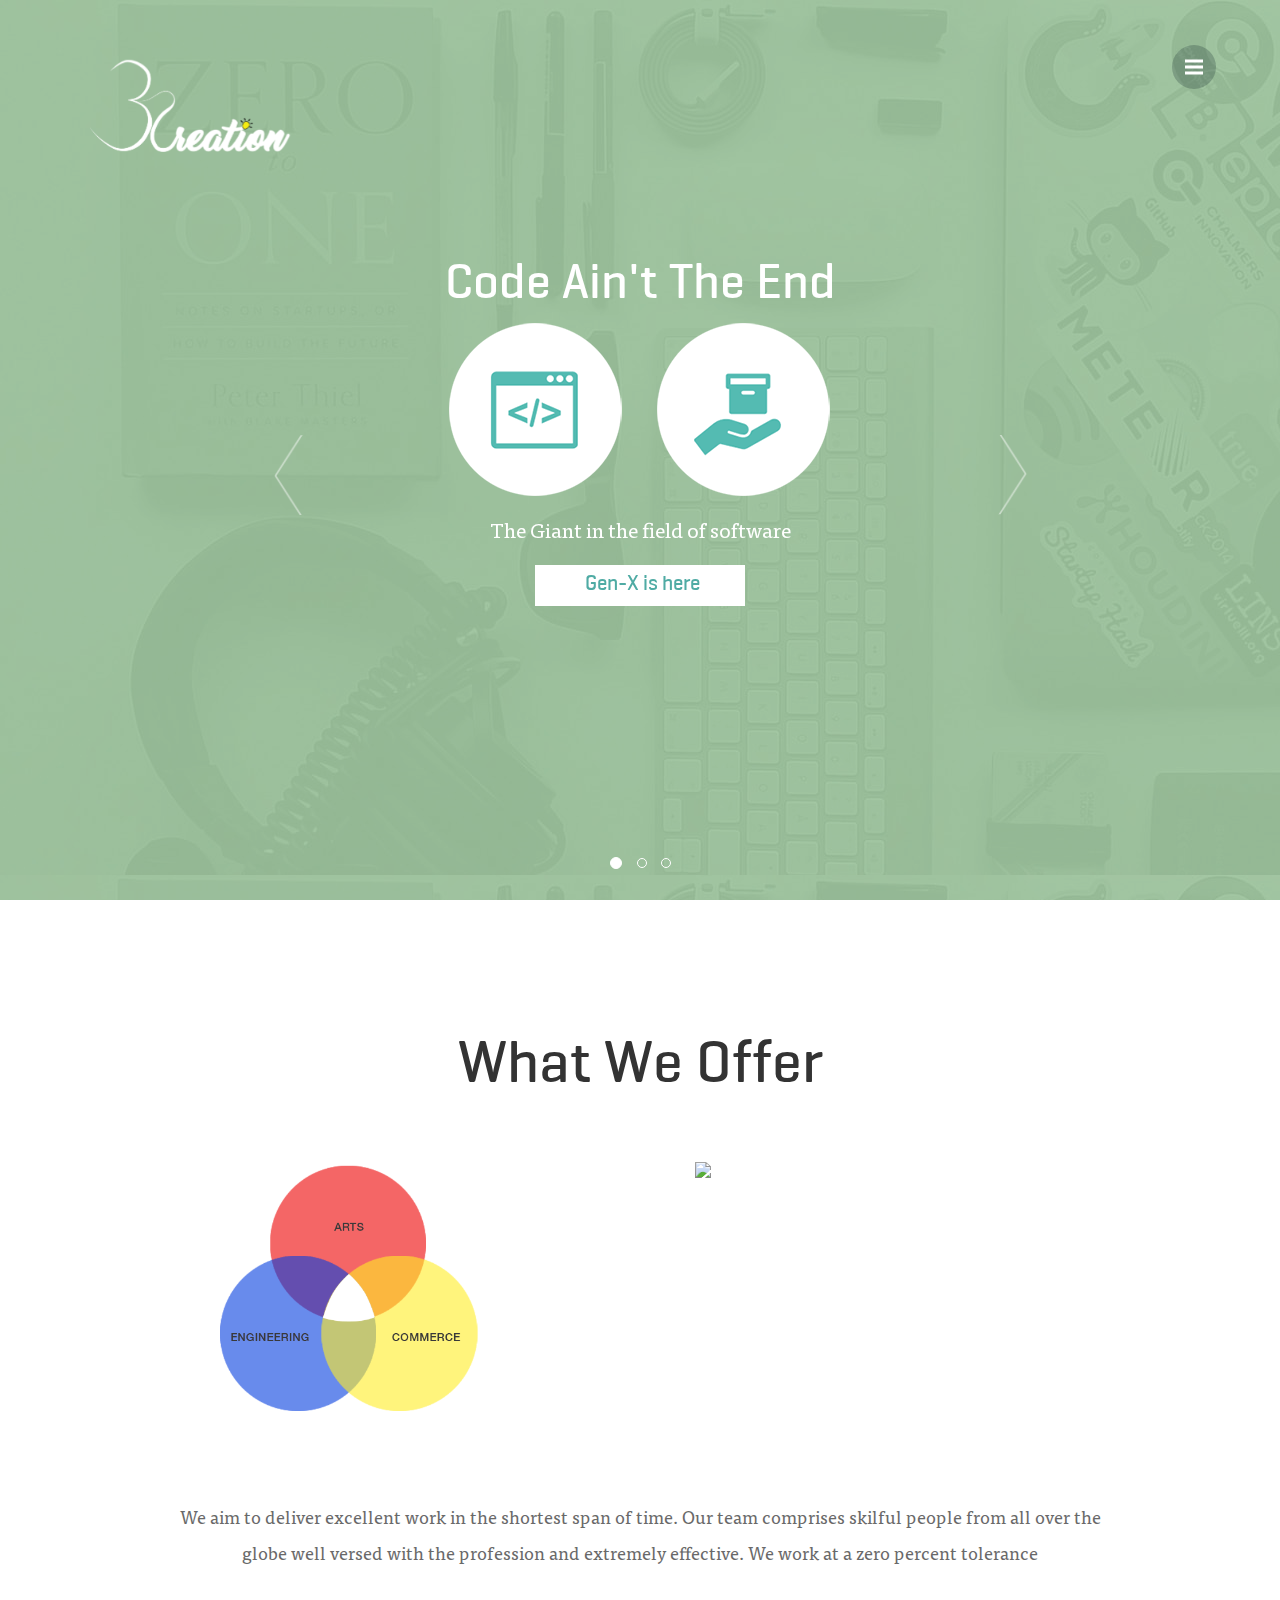
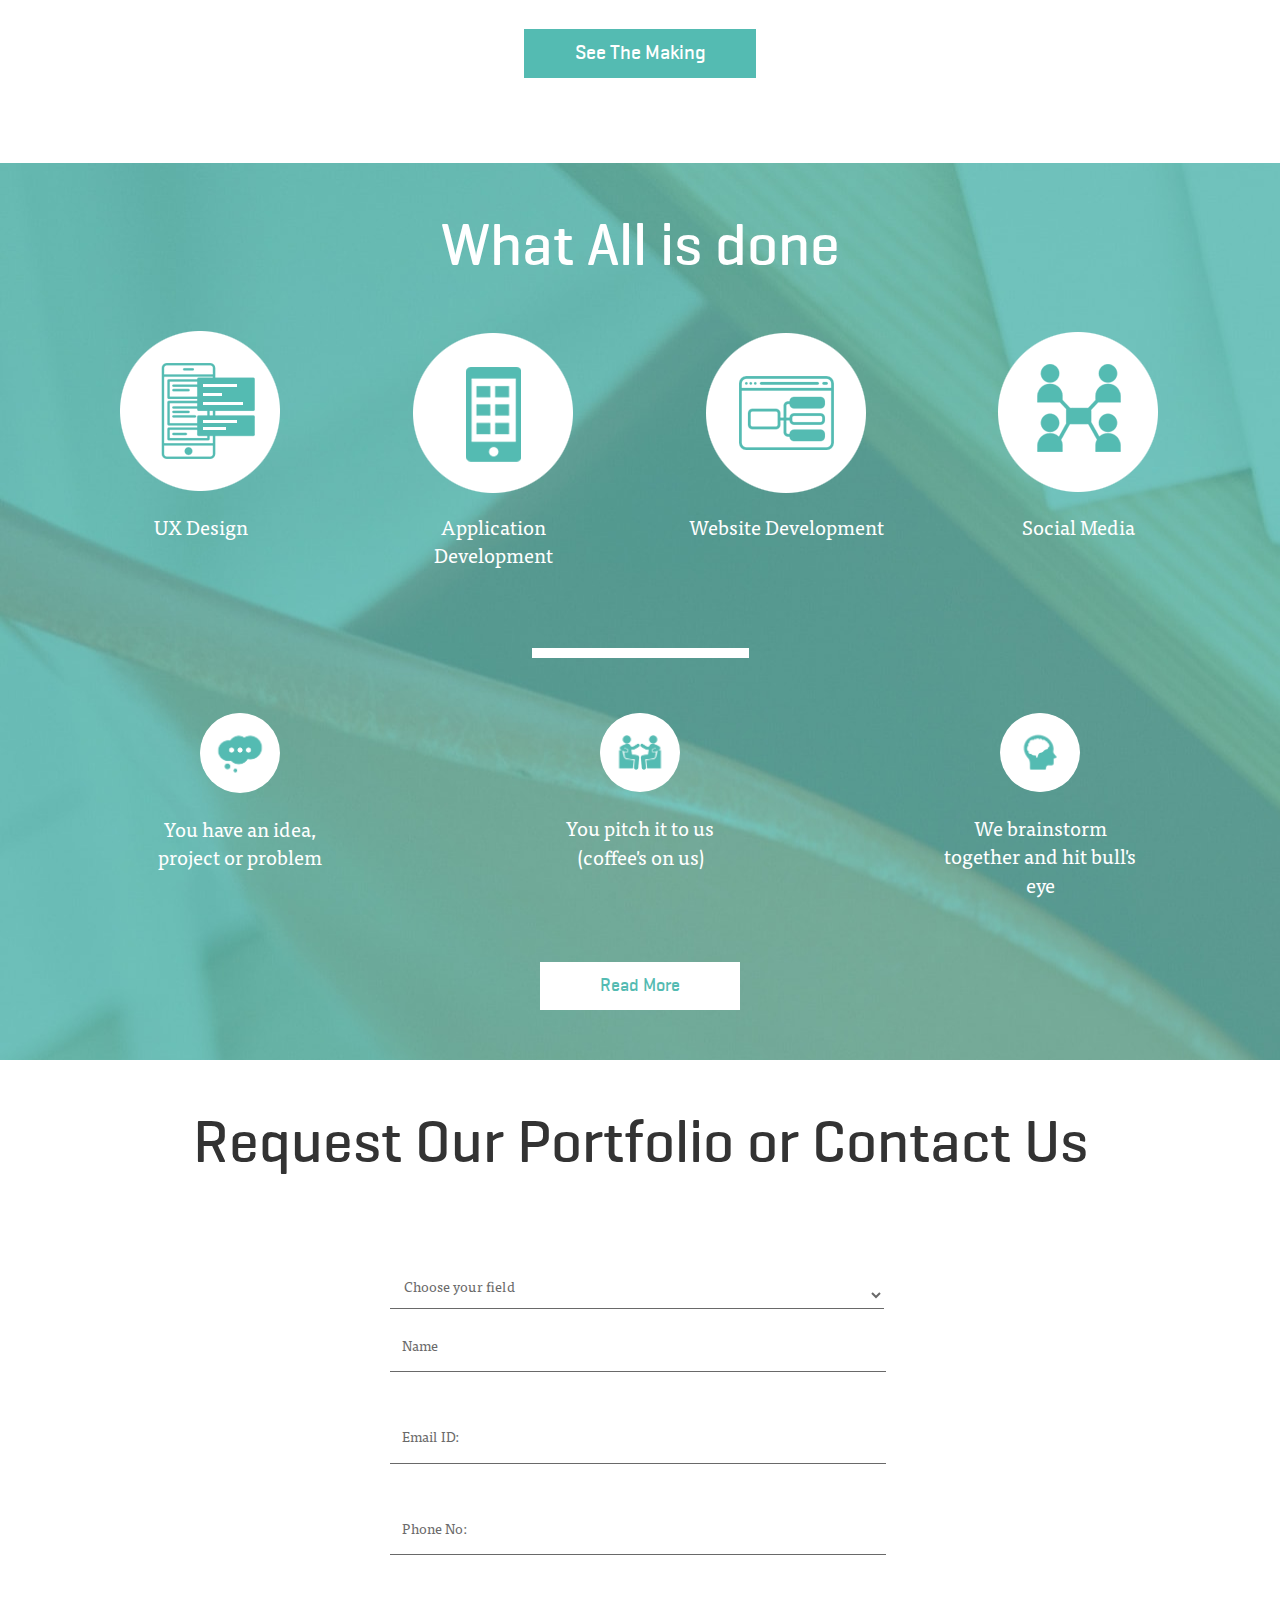
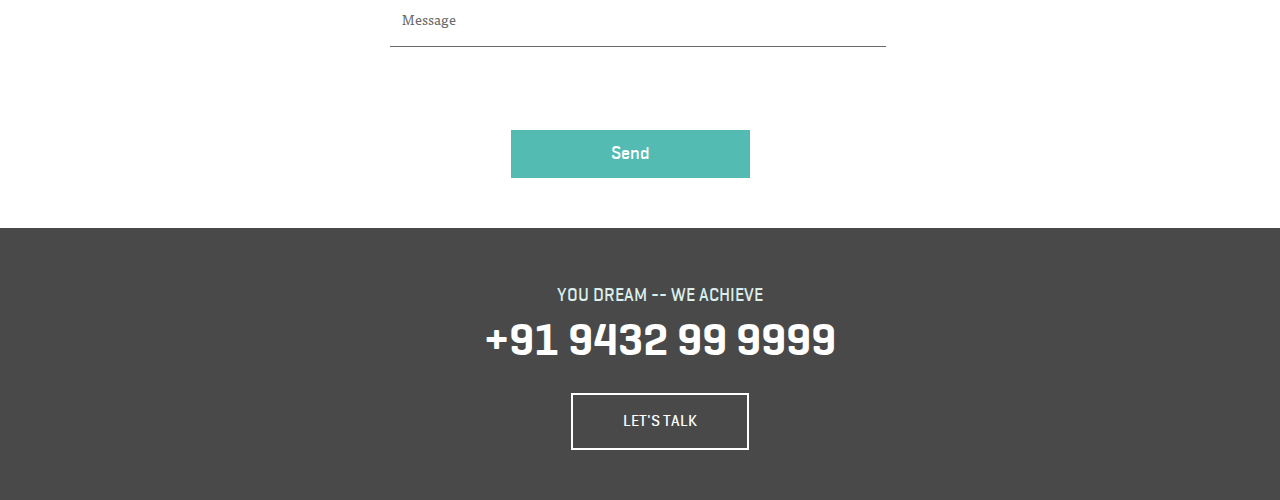
==== commit d7b016df: "tenth" ====
--- a/index.html
+++ b/index.html
@@ -138,12 +138,12 @@
         <li data-target="#myCarousel" data-slide-to="1"></li>
         <li data-target="#myCarousel" data-slide-to="2"></li>
       </ol>
-      <div class="carousel-inner fullheight" role="listbox">
+      <div class="carousel-inner fullheight"  role="listbox" style="background-color: rgba(255,204,128,0.4);">
         <div class="item active">
             
             
-            <div class="intro">
-            <div class="intro-body">
+            <div class="intro" >
+            <div class="intro-body" id="particles-js">
           <div class="container">
             <div class="carousel-caption">
               <h1 class="soan1">Code Ain't The End</h1>
@@ -172,7 +172,7 @@
                <img class="second-slide dis_b2" src="wp-content/uploads/2016/03/2slider_icon-min.png" alt="Second slide">
                <img class="second-slide dis_n2" src="wp-content/uploads/2016/03/2slider_icon_m-min.png" alt="Second slide">
               <p class="top">Every minute element requires essential detailing</p>
-              <p class="top"><a class="button" href="http://webbies.co/advantage/" role="button"><span class="btnText">Have a closer look</span></a></p>
+              <p class="top"><a class="button" href="#" role="button"><span class="btnText">Have a closer look</span></a></p>
             </div>
           </div>
         </div>
@@ -280,9 +280,9 @@
       <h2>What We Offer</h2>
       <div class="row top3">
         <div class="col-md-6 col-sm-6"> <img src="wp-content/uploads/2016/03/trangle-min.png" class="img-responsive center-block offer"> </div>
-        <div class="col-md-6 col-sm-6"> <img src="http://businesstc.com/wp-content/uploads/2017/01/screens.png" class="img-responsive center-block offer"> </div>
+        <div class="col-md-6 col-sm-6"> <img src="http://www.mobile-spy.com/images/smartphone-monitoring-software.png" class="img-responsive center-block offer"> </div>
         <div class="col-md-12 top">
-          <p class="offer_text top">We deliver excellent results in limited period of time. All our works are highly appreciated. We've have' held a rich reputation from the past and our customers have been relying upon us for their work since a long time. </p>
+          <p class="offer_text top">We aim to deliver excellent work in the shortest span of time. Our team comprises skilful people from all over the globe well versed with the profession and extremely effective. We work at a zero percent tolerance </p>
         </div>
         <div class="col-md-12 offer_btn top5">
           <a href="what-we-offer/index.html"><button class="button2">
@@ -292,9 +292,9 @@
       </div>
     </div>
   </div>
-  <div class="page" id="services">
+  <div class="page" id="services" style="background-color: rgba(255,204,128,0.4)">
     <div class="content container">
-      <h2>What All is done</h2>
+      <h2>What All is done</h2> 
       <div class="row">
         <article class="service col-md-3 col-sm-3 col-xs-6"> 
           <!--	<span class="perc">80%</span>--> 
@@ -532,6 +532,23 @@
 })
  
 </script>
+<script src="wp-json/particles/particles.js"></script>
+<script src="wp-json/particles/demo/js/app.js"></script>
+<script>
+  var count_particles, stats, update;
+  
+  count_particles = document.querySelector('.js-count-particles');
+  update = function() {
+    stats.begin();
+    stats.end();
+    if (window.pJSDom[0].pJS.particles && window.pJSDom[0].pJS.particles.array) {
+      count_particles.innerText = window.pJSDom[0].pJS.particles.array.length;
+    }
+    requestAnimationFrame(update);
+  };
+  requestAnimationFrame(update);
+</script>
+
 <script type='text/javascript'>
 /* <![CDATA[ */
 var wpcf7 = {"apiSettings":{"root":"http:\/\/webbies.co\/wp-json\/contact-form-7\/v1","namespace":"contact-form-7\/v1"},"recaptcha":{"messages":{"empty":"Please verify that you are not a robot."}}};
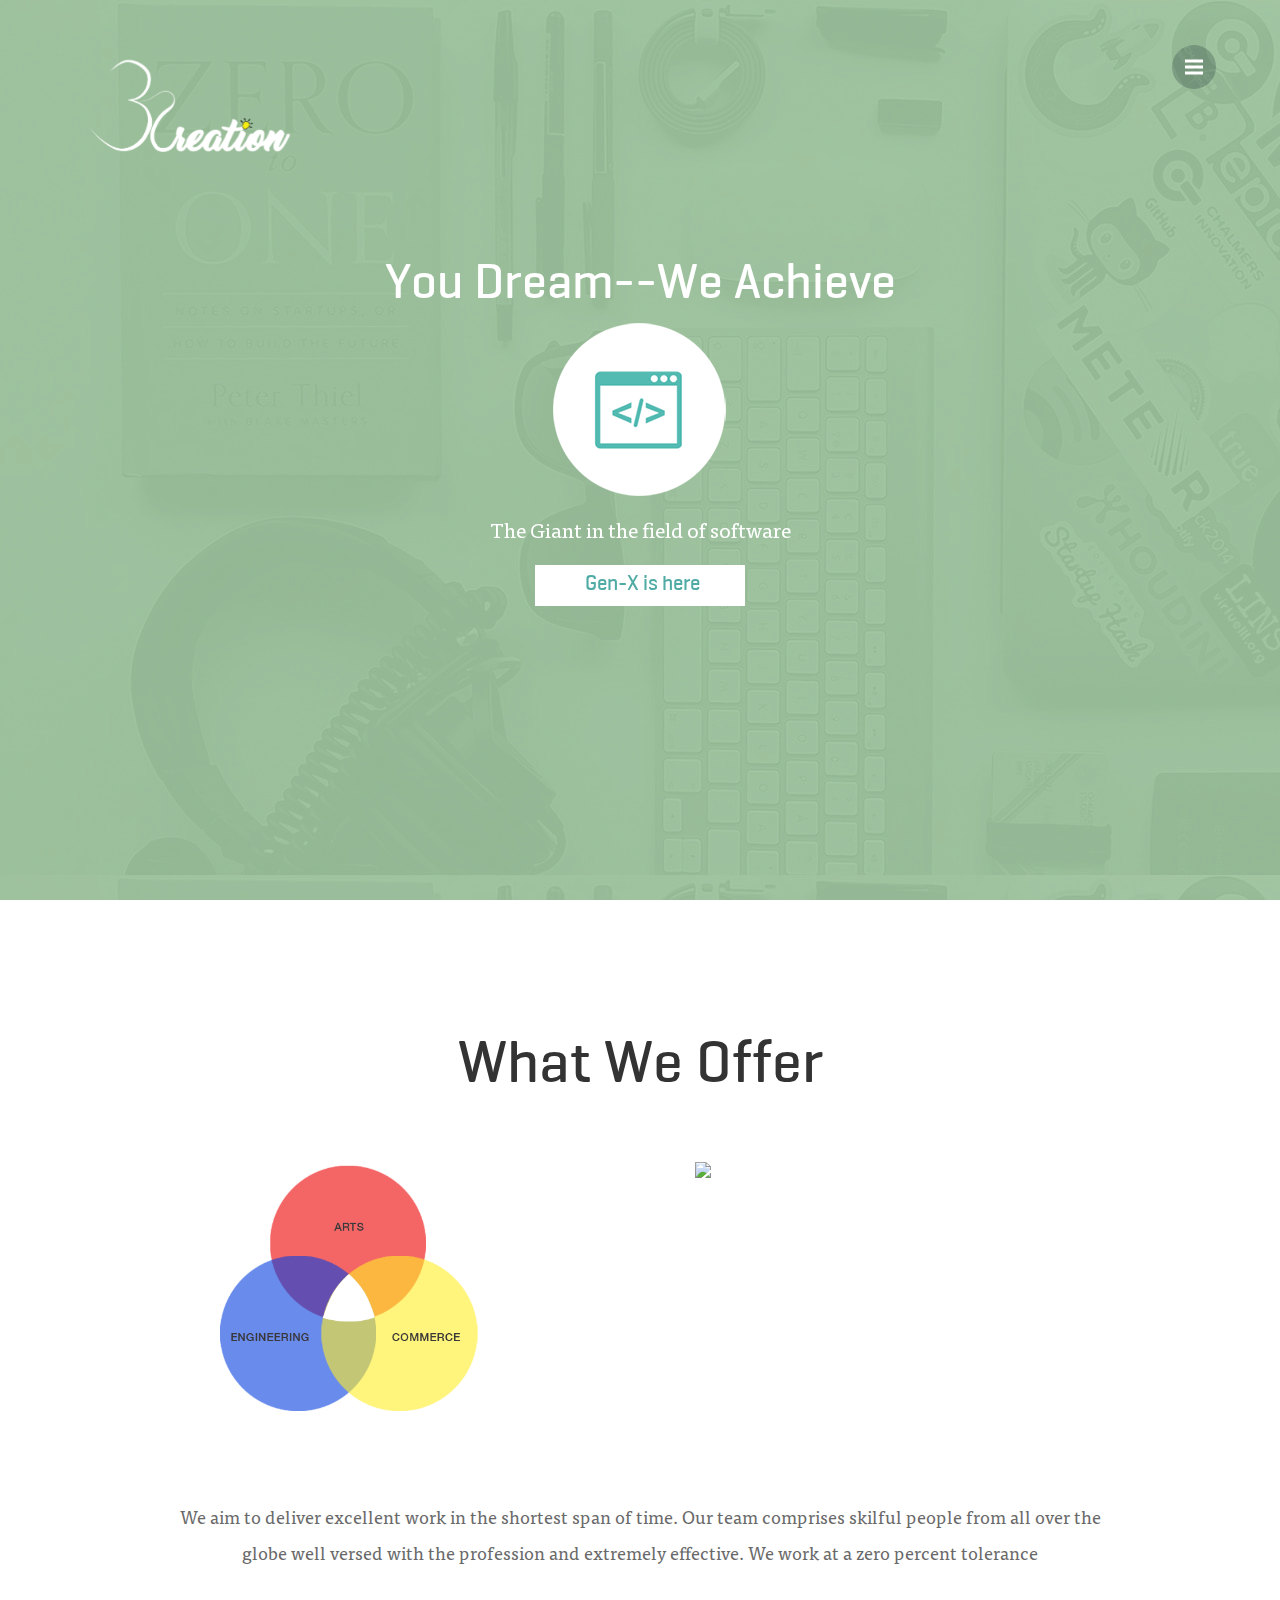
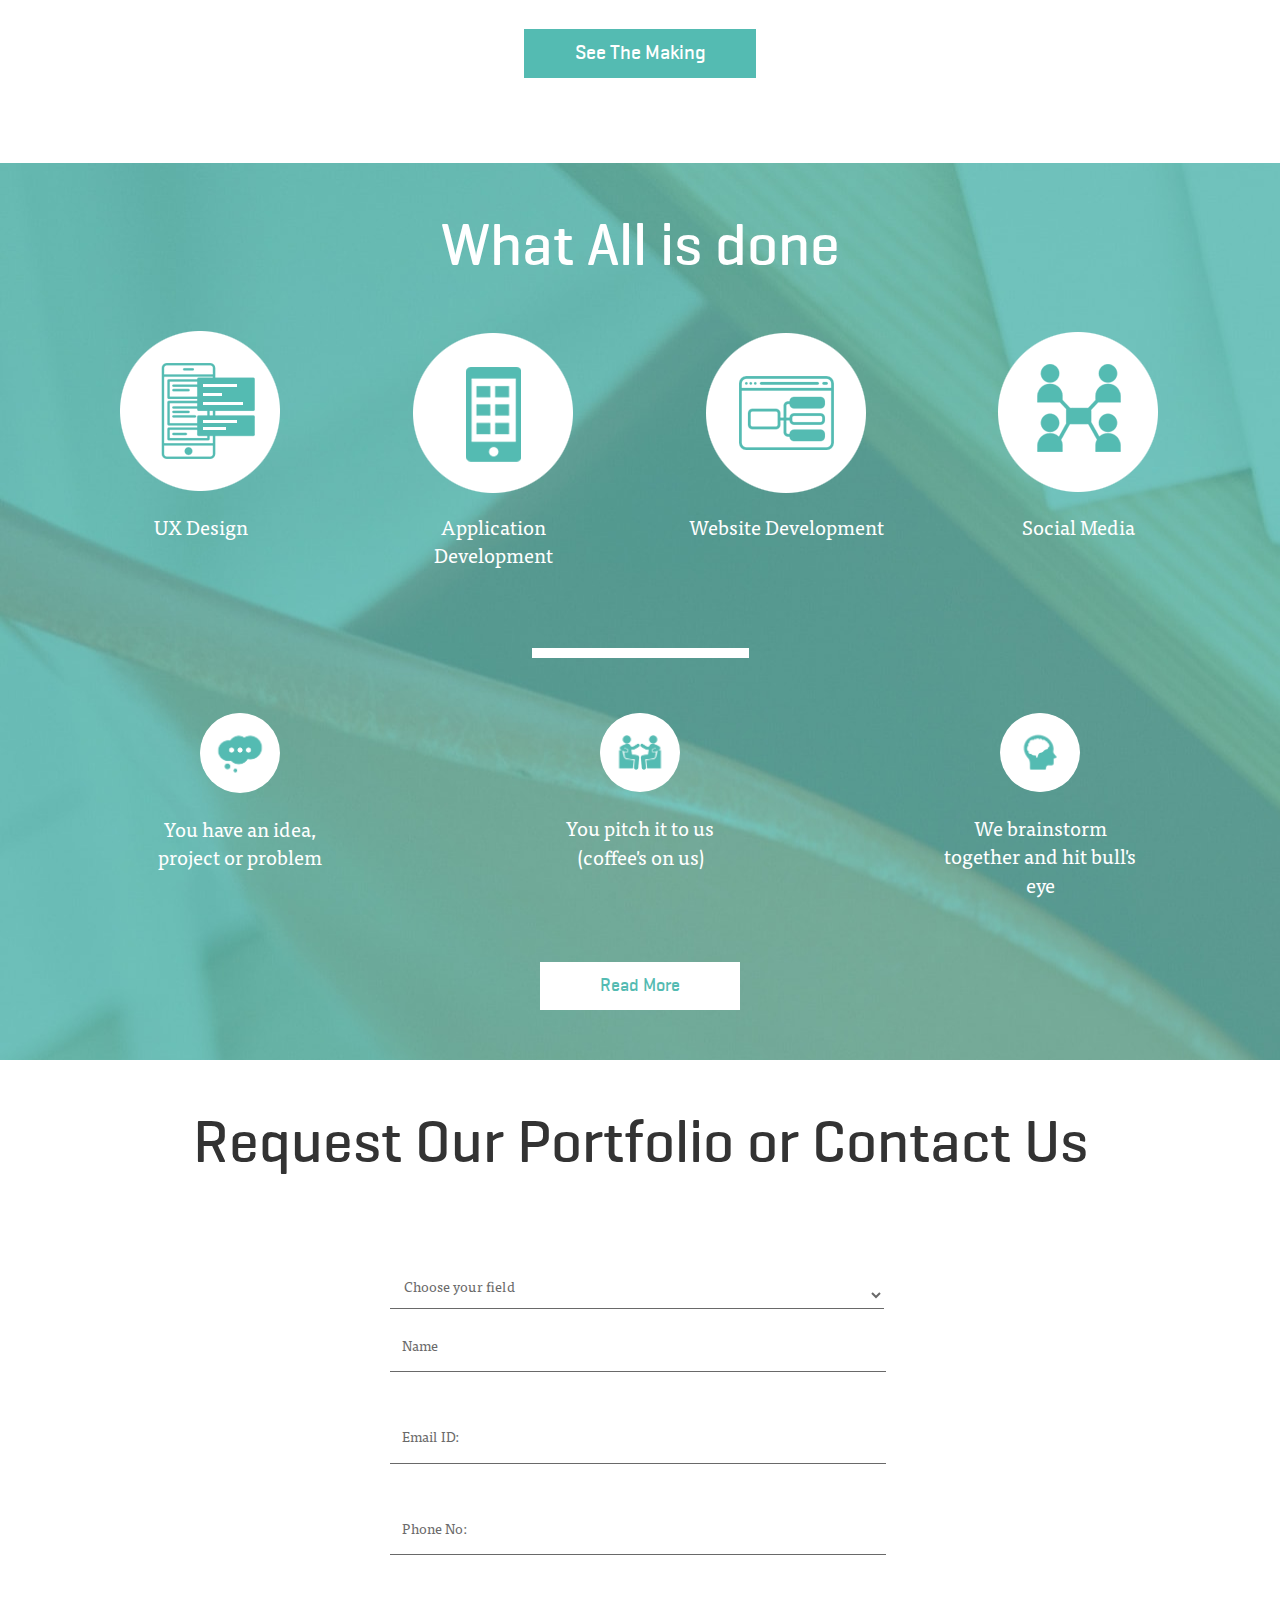
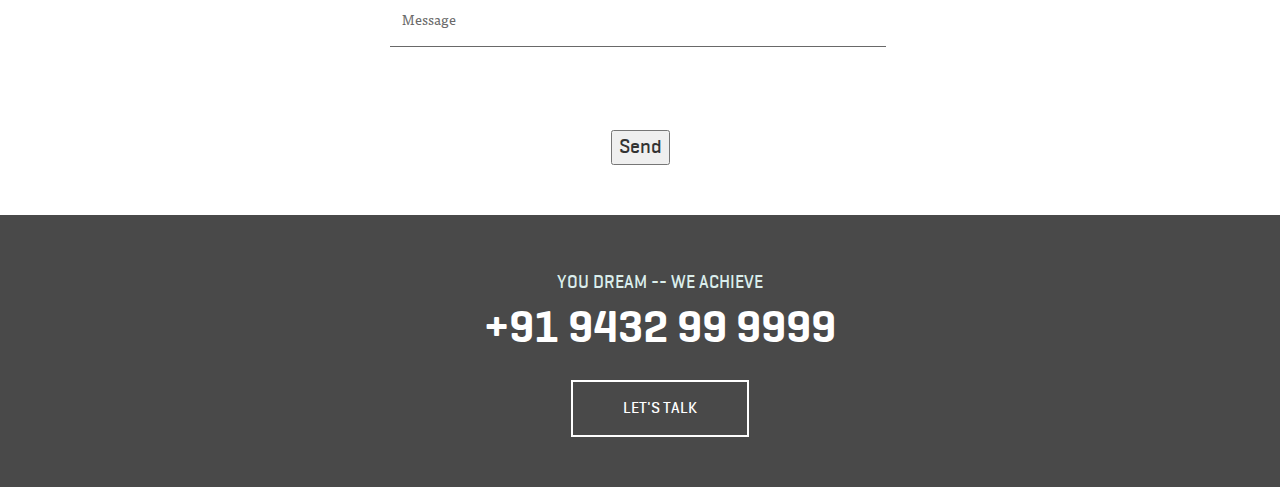
==== commit 14e055da: "sfGjkdvjas" ====
--- a/index.html
+++ b/index.html
@@ -134,23 +134,22 @@
   <div id="myCarousel" class="carousel carou slide" data-ride="carousel" data-interval="false" >
       <!-- Indicators -->
       <ol class="carousel-indicators">
-        <li data-target="#myCarousel" data-slide-to="0" class="active"></li>
+       <!--  <li data-target="#myCarousel" data-slide-to="0" class="active"></li>
         <li data-target="#myCarousel" data-slide-to="1"></li>
-        <li data-target="#myCarousel" data-slide-to="2"></li>
+        <li data-target="#myCarousel" data-slide-to="2"></li> -->
       </ol>
       <div class="carousel-inner fullheight"  role="listbox" style="background-color: rgba(255,204,128,0.4);">
+        
         <div class="item active">
             
             
             <div class="intro" >
-            <div class="intro-body" id="particles-js">
-          <div class="container">
-            <div class="carousel-caption">
-              <h1 class="soan1">Code Ain't The End</h1>
-                <img class="second-slide dis_b2" src="wp-content/uploads/2016/03/icon1-min.png" alt="Second slide"> &nbsp;&nbsp;&nbsp;&nbsp;&nbsp; <img class="second-slide dis_b2" src="wp-content/uploads/2016/03/icon2-min.png" alt="Second slide">
-                
-        <img src="wp-content/uploads/2016/03/icon1_m-min.png" style="width: 200px;" class="second-slide dis_n2" >
-        <img src="wp-content/uploads/2016/03/icon2_m-min.png" style="width: 200px;" class="second-slide dis_n2" >
+            <div class="intro-body">
+            <div class="container" id="particles-js">
+              <div class="carousel-caption">
+              <h1 class="soan1">You Dream--We Achieve</h1>
+                <img class="second-slide dis_b2" src="wp-content/uploads/2016/03/icon1-min.png" alt="Second slide" alt="Second slide">         
+        <img src="wp-content/uploads/2016/03/icon1_m-min.png" class="second-slide dis_n2" alt="Second slide">
               
               <p class="top">The Giant in the field of software</p>
               <p class="top"><a class="button" href="what-we-offer/index.html" role="button"><span class="btnText">Gen-X is here</span></a></p>
@@ -164,7 +163,7 @@
           
           
         </div>
-        <div class="item">
+        <!-- <div class="item" id="particles-js">
          
           <div class="container">
             <div class="carousel-caption">
@@ -172,11 +171,13 @@
                <img class="second-slide dis_b2" src="wp-content/uploads/2016/03/2slider_icon-min.png" alt="Second slide">
                <img class="second-slide dis_n2" src="wp-content/uploads/2016/03/2slider_icon_m-min.png" alt="Second slide">
               <p class="top">Every minute element requires essential detailing</p>
-              <p class="top"><a class="button" href="#" role="button"><span class="btnText">Have a closer look</span></a></p>
+              <p class="top"><a class="button" href="what-we-offer/index.html" role="button"><span class="btnText">Have a closer look</span></a></p>
             </div>
           </div>
-        </div>
-        <div class="item">
+        </div> -->
+        
+
+       <!--  <div class="item" id="particles-js">
          
           <div class="container">
             <div class="carousel-caption">
@@ -186,21 +187,23 @@
              <p class="top"><a class="button" href="index.html%3Fp=6.html" role="button"><span class="btnText">The Process</span></a></p>
             </div>
           </div>
-        </div>
-      </div>
-<!--      <a class="left carousel-control" href="#myCarousel" role="button" data-slide="prev">
+        </div> -->
+
+
+      </div>
+    <!--  <a class="left carousel-control" href="#myCarousel" role="button" data-slide="prev">
         <span class="glyphicon glyphicon-chevron-left" aria-hidden="true"></span>
         <span class="sr-only"><img src="images/left_ar.png" class="img-responsive"></span>
       </a>
       <a class="right carousel-control" href="#myCarousel" role="button" data-slide="next">
         <span class="glyphicon glyphicon-chevron-right" aria-hidden="true"></span>
         <span class="sr-only"><img src="images/right_ar.png" class="img-responsive"></span>
-      </a>
-      -->
+      </a> -->
+     
       
-      <a class="left carousel-control dis_b dis_nn" href="index.html#myCarousel" role="button" data-slide="prev"> <span class="glyphicon glyphicon-chevron-left"><img src="wp-content/uploads/2016/03/left_ar-min.png" class="img-responsive"></span> </a> <a class="right carousel-control dis_b dis_nn" href="index.html#myCarousel" role="button" data-slide="next"> <span class="glyphicon glyphicon-chevron-right"> <img src="wp-content/uploads/2016/03/right_ar-min.png" class="img-responsive"></span> </a> </div>
+     <!--  <a class="left carousel-control dis_b dis_nn" href="index.html#myCarousel" role="button" data-slide="prev"> <span class="glyphicon glyphicon-chevron-left"><img src="wp-content/uploads/2016/03/left_ar-min.png" class="img-responsive"></span> </a> <a class="right carousel-control dis_b dis_nn" href="index.html#myCarousel" role="button" data-slide="next"> <span class="glyphicon glyphicon-chevron-right"> <img src="wp-content/uploads/2016/03/right_ar-min.png" class="img-responsive"></span> </a>  --></div>
     </div>
-  <!--<div class="carousel fade" data-ride="carousel" id="featured" data-interval="false">
+<!--   <div class="carousel fade" data-ride="carousel" id="featured" data-interval="false">
     <ol class="carousel-indicators">
     </ol>
     <div class="carousel-inner fullheight ">
@@ -267,11 +270,11 @@
           </ul>
         </div>
       </div>
-      <!-- <div class="item"><img src="images/carousel-vaccinations.jpg" alt="Vaccinations"></div>
+       <div class="item"><img src="images/carousel-vaccinations.jpg" alt="Vaccinations"></div>
       <div class="item"><img src="images/carousel-fish.jpg" alt="Fish"></div>
       <div class="item"><img src="images/carousel-exoticanimals.jpg" alt="Exotic Animals"></div>
     </div>
-    <a class="left carousel-control dis_b" href="#featured" role="button" data-slide="prev"> <span class="glyphicon glyphicon-chevron-left"><img src="images/left_ar.png" class="img-responsive"></span> </a> <a class="right carousel-control dis_b" href="#featured" role="button" data-slide="next"> <span class="glyphicon glyphicon-chevron-right"> <img src="images/right_ar.png" class="img-responsive"></span> </a> </div>-->
+    <a class="left carousel-control dis_b" href="#featured" role="button" data-slide="prev"> <span class="glyphicon glyphicon-chevron-left"><img src="images/left_ar.png" class="img-responsive"></span> </a> <a class="right carousel-control dis_b" href="#featured" role="button" data-slide="next"> <span class="glyphicon glyphicon-chevron-right"> <img src="images/right_ar.png" class="img-responsive"></span> </a> </div> -->
 </header>
 <div style="clear:both;"></div>
 <div class="main">
@@ -328,44 +331,6 @@
       <div class="row"> <img src="wp-content/uploads/2016/03/line2-min.png" class="img-responsive center-block top5"> </div>
       <!-- <h2>Services</h2>-->
       <div class="row">
-<!--         <article class="service col-md-4 col-sm-4 col-xs-12"> <span class="perc">90%</span> 
- -->          <!--<img class="icon" src="images/icon-exoticpets.svg" alt="Icon">--> <!-- <!-- 
-          <!-- <h3>Exotic Pets</h3>--><!-- 
-          <p class="soan soan2 cor_with">Increase in detected traffic to product profiles on its website and mobile app </p>
-        </article>
-        <!-- <article class="service col-md-4 col-sm-4 col-xs-12"> <span class="perc">40%</span> --> 
-          <!-- <img class="icon" src="images/icon-grooming.svg" alt="Icon">--> 
-        <!--  
-      </div>
-    </div>
-  </div>
-  <div class="page" id="staff">
-    <div class="content container">
-      <h2>OmCreation Advantage</h2>
-      <div class="row">
-        <div class="col-md-12 col-sm-12 top dis_b"> <img src="https://moki.com/wp-content/uploads/2014/12/iOSAndroidDevices.png" class="img-responsive center-block advntg"> </div>
-        <div class="col-md-6 col-sm-6 top dis_n"> <img src="wp-content/uploads/2016/03/mobl-min.png" class="img-responsive center-block">
-          <h2 class="advntg_h">Android</h2>
-        </div>
-        
-        <div class="col-md-6 col-sm-6 top dis_n"> <img src="wp-content/uploads/2016/03/ph2-min.png" class="img-responsive center-block">
-          <h2 class="advntg_h">iOS</h2>
-        </div>
-        <div class="col-md-12">
-          <p class="offer_text top5">The interaction of a user with the software says on its name. While you build  your air castles and plan to soar high in the sky let OmCreation make the task easy for you. Sit back and experience how we transform your thoughts into reality- reality which is extremely wonderful</p>
-        </div>
-        <div class="col-md-12 offer_btn top">
-         <a href="http://webbies.co/advantage/"><button class="button2">
-          <span class="btnTextWhite">Our taste of Passion</span>	  
-          </button></a>
-        </div>
-      </div>
-    </div>
-  </div>
-  <div class="page testimonials" id="mission">
-    <div class="content container"> 
-    <h2>Process</h2>
-      <!-- <h2>Services</h2>-->
       <div class="row">
         <article class="service col-md-4 col-sm-4 col-xs-12"> 
           <!--	<span class="perc">80%</span>--> 
@@ -396,20 +361,7 @@
     </div>
   </div>
 </div>
-<!-- main --> 
-
-<!--<div class="page" id="staff">
-  <div class="content container">
-    <h2>Our Team</h2>
-    <div class="row">
-      <div class="col-md-12 col-sm-12 top"> <img src="images/team.png" class="img-responsive center-block advntg"> </div>
-      <div class="col-md-12 top">
-        <p class="offer_text top5">We are a compact team of individuals who are intensely motivated to transform and improve
-          product experiences. Our aim is to partner with you and assist you in showcasing your best to the world. </p>
-      </div>
-    </div>
-  </div>
-</div>-->
+
 <div class="page" id="contact">
   <div class="container">
     <h2>Request Our Portfolio or Contact Us</h2>
@@ -456,7 +408,7 @@
 </p></div>
 <p>--></p>
 <div class="col-md-12 contc2">
-           <input type="submit" value="Send" class="wpcf7-form-control wpcf7-submit frm_button" id="submit" />
+           <input type="submit" value="Send" class="." id="submit" />
           </div>
 </p></div>
 <div class="wpcf7-response-output wpcf7-display-none"></div></form></div>    </div>
--- a/wp-content/themes/webbies/css/responsive.css
+++ b/wp-content/themes/webbies/css/responsive.css
@@ -10,6 +10,12 @@
 	.imf_abs {
     top: 116px;
 }
+#com1{
+    margin-left: 20%;
+}
+#com2,#com3{
+    margin-left: 15%;
+}
 	.carousel-caption {
     z-index: 10;
    /* top: 73%;*/
@@ -41,8 +47,8 @@
 .carousel-control .icon-next, .carousel-control .glyphicon-chevron-right {
     right: 50%;
     margin-right: -10px;
-}
-	}
+    }
+}
 
 @media only screen 
 and (min-width: 1000px)
@@ -50,22 +56,21 @@
 
 
 	.carousel-control .icon-next, .carousel-control .glyphicon-chevron-right {
-    right:65%;
-    margin-right: -10px;
-}
+        right:65%;
+        margin-right: -10px;
+    }
 	.con2 {
-    width: 80%;
-    line-height: 80px;
-    font-size: 65px;
-    padding: 0px 100px 20px 101px;
-}
-.button5 {
- padding-right: 36px;
-    padding-left:36px;
-    font-size: 16px;
-
-}
-	}
+        width: 80%;
+        line-height: 80px;
+        font-size: 65px;
+        padding: 0px 100px 20px 101px;
+    }
+    .button5 {
+        padding-right: 36px;
+        padding-left:36px;
+        font-size: 16px;
+    }
+}
 
 @media only screen 
 and (min-width: 768px)
@@ -311,9 +316,19 @@
 a.right.carousel-control {
     margin-right:0;
 }
-.cor_with{    width: 150px;
+.cor_with{    
+    width: 150px;
     padding: 0 !important;
     margin: 30px auto;
-    text-align: center;}
-
-	}
+    text-align: center;
+    }
+#com1{
+    margin-left:-20%;
+}
+#com2{
+    margin-left: -8%;
+}
+#com3{
+    margin-left: -30%;
+}
+}
